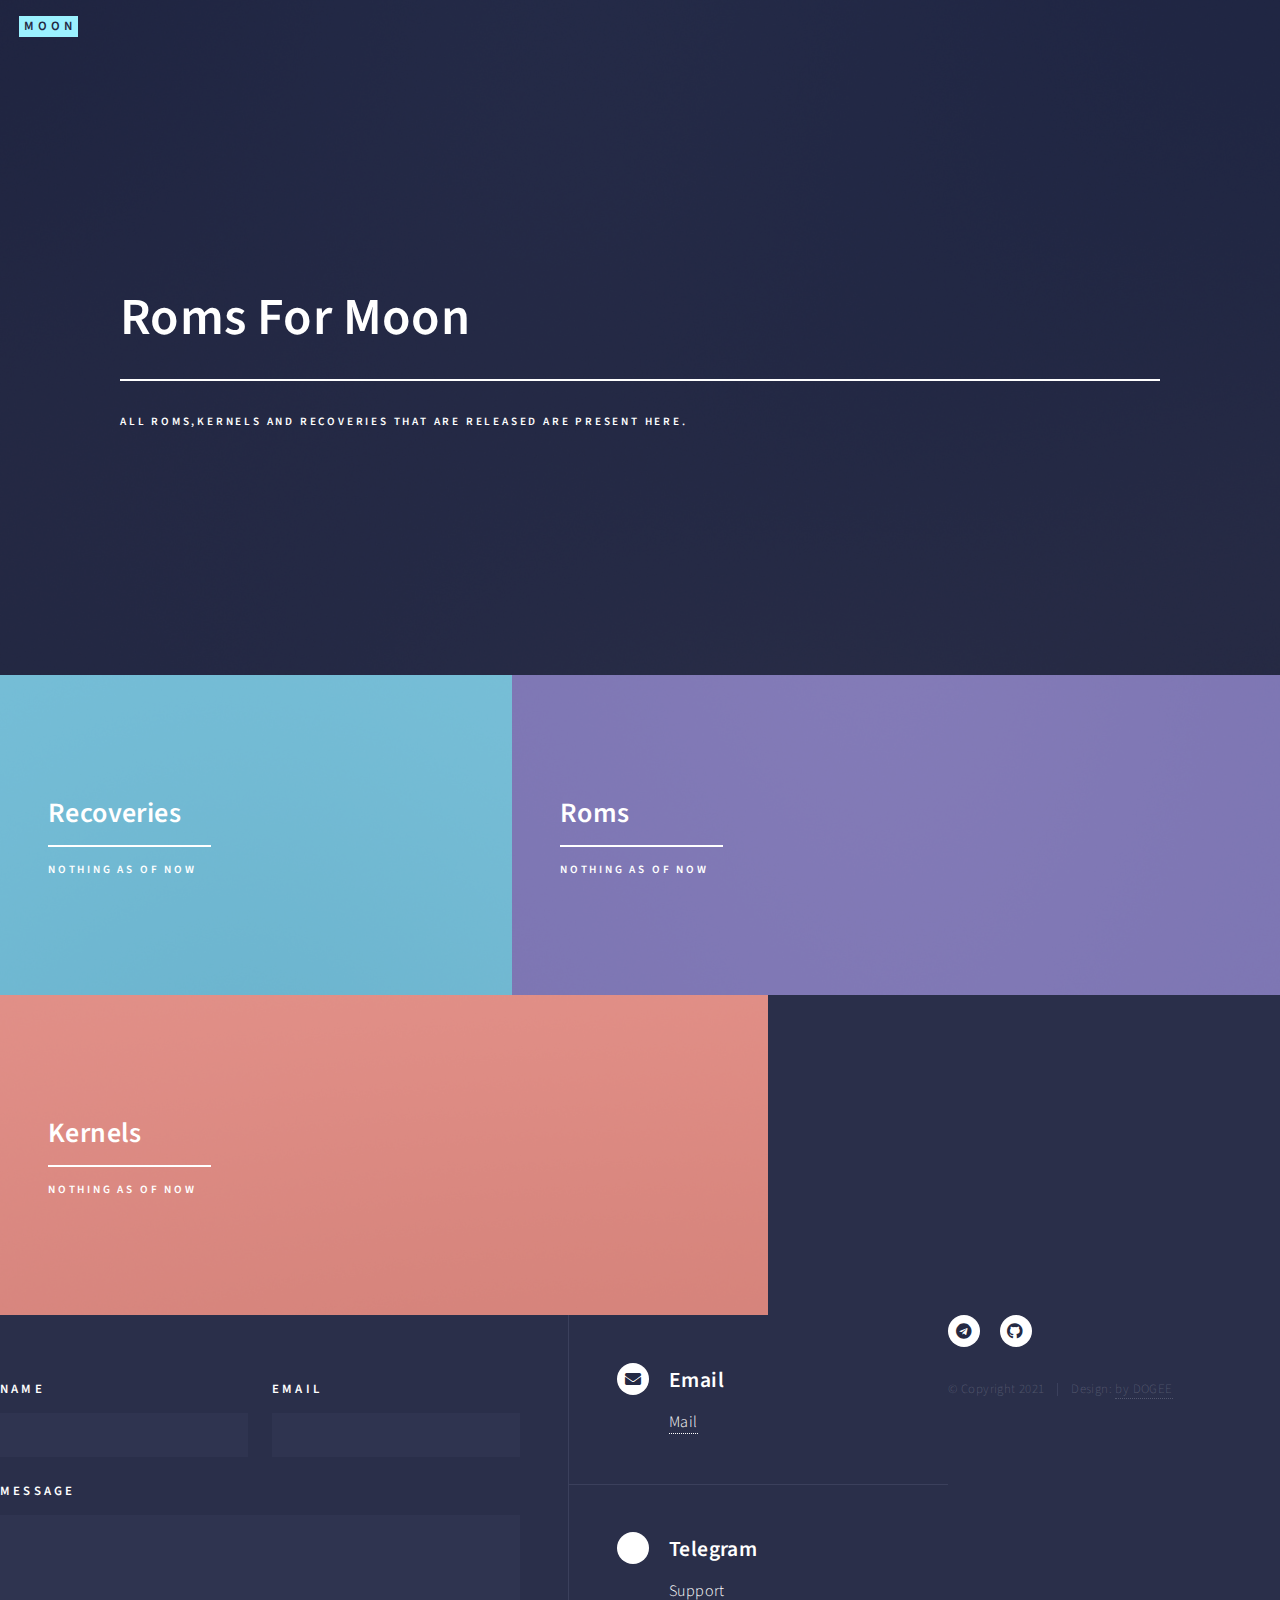
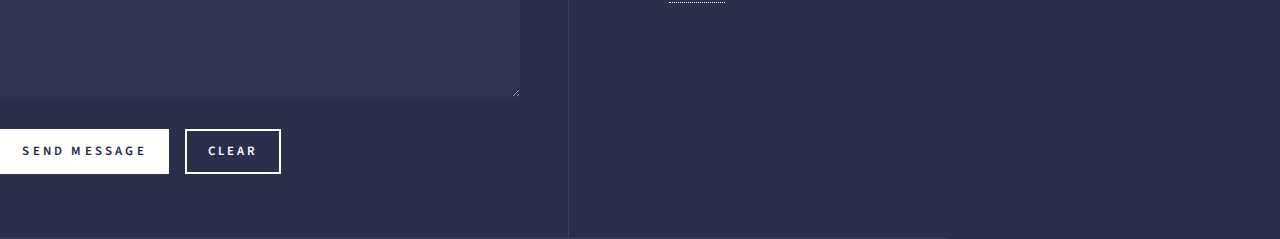
==== index.html @ 162f6373 "pushing initial files" ====
<!DOCTYPE HTML>
<!--
	Moon Roms
	html5up.net | @ajlkn
	Free for personal and commercial use under the CCA 3.0 license (html5up.net/license)
-->
<html>
	<head>
		<title>moon.roms.me</title>
		<meta charset="utf-8" />
		<meta name="viewport" content="width=device-width, initial-scale=1, user-scalable=no" />
		<link rel="stylesheet" href="assets/css/main.css" />
		<noscript><link rel="stylesheet" href="assets/css/noscript.css" /></noscript>
	</head>
	<body class="is-preload">

		<!-- Wrapper -->
			<div id="wrapper">

				<!-- Header -->
					<header id="header" class="alt">
						<a href="index.html" class="logo"><strong>MOON</strong></a>
					</header>

				<!-- Banner -->
					<section id="banner" class="major">
						<div class="inner">
							<header class="major">
								<h1>Roms For Moon</h1>
							</header>
							<div class="content">
								<p>All Roms,Kernels and Recoveries that are released are present here.</p>
							</div>
						</div>
					</section>

				<!-- Main -->
					<div id="main">

						<!-- One -->
							<section id="one" class="tiles">
								<article>
									<span class="image">
										<img src="images/pic01.jpg" alt="" />
									</span>
									<header class="major">
										<h3><a href="landing.html" class="link">Recoveries</a></h3>
										<p>Nothing as of now</p>
									</header>
								</article>
								<article>
									<span class="image">
										<img src="images/pic02.jpg" alt="" />
									</span>
									<header class="major">
										<h3><a href="landing.html" class="link">Roms</a></h3>
										<p>Nothing as of now</p>
									</header>
								</article>
								<article>
									<span class="image">
										<img src="images/pic03.jpg" alt="" />
									</span>
									<header class="major">
										<h3><a href="landing.html" class="link">Kernels</a></h3>
										<p>Nothing as of now</p>
									</header>
								</article>

				<!-- Contact -->
					<section id="contact">
						<div class="inner">
							<section>
								<form method="post" action="#">
									<div class="fields">
										<div class="field half">
											<label for="name">Name</label>
											<input type="text" name="name" id="name" />
										</div>
										<div class="field half">
											<label for="email">Email</label>
											<input type="text" name="email" id="email" />
										</div>
										<div class="field">
											<label for="message">Message</label>
											<textarea name="message" id="message" rows="6"></textarea>
										</div>
									</div>
									<ul class="actions">
										<li><input type="submit" value="Send Message" class="primary" /></li>
										<li><input type="reset" value="Clear" /></li>
									</ul>
								</form>
							</section>
							<section class="split">
								<section>
									<div class="contact-method">
										<span class="icon solid alt fa-envelope"></span>
										<h3>Email</h3>
										<span><a href="mailto:daman.dogee.02@gmail.com">Mail</a></span>
									</div>
								</section>
								<section>
									<div class="contact-method">
										<span class="icon solid alt fa-telegram"></span>
										<h3>Telegram</h3>
										<a herf="htps://t.me/D_Ghoul"><span>Support</span></a>
									</div>
								</section>

							</section>
						</div>
					</section>

				<!-- Footer -->
					<footer id="footer">
						<div class="inner">
							<ul class="icons">
								<li><a href="https://t.me/realme_moon" class="icon brands alt fa-telegram"><span class="label">Telegram</span></a></li>
								<li><a href="https://github.com/DPSLEGEND" class="icon brands alt fa-github"><span class="label">GitHub</span></a></li>
							</ul>
							<ul class="copyright">
								<li>&copy; Copyright 2021</li><li>Design: <a href="#">by DOGEE</a></li>
							</ul>
						</div>
					</footer>

			</div>

		<!-- Scripts -->
			<script src="assets/js/jquery.min.js"></script>
			<script src="assets/js/jquery.scrolly.min.js"></script>
			<script src="assets/js/jquery.scrollex.min.js"></script>
			<script src="assets/js/browser.min.js"></script>
			<script src="assets/js/breakpoints.min.js"></script>
			<script src="assets/js/util.js"></script>
			<script src="assets/js/main.js"></script>

	</body>
</html>
---- assets/css/main.css ----
@import url(fontawesome-all.min.css);
@import url("https://fonts.googleapis.com/css?family=Source+Sans+Pro:300,300italic,600,600italic");

/*
	Forty by HTML5 UP
	html5up.net | @ajlkn
	Free for personal and commercial use under the CCA 3.0 license (html5up.net/license)
*/

html, body, div, span, applet, object,
iframe, h1, h2, h3, h4, h5, h6, p, blockquote,
pre, a, abbr, acronym, address, big, cite,
code, del, dfn, em, img, ins, kbd, q, s, samp,
small, strike, strong, sub, sup, tt, var, b,
u, i, center, dl, dt, dd, ol, ul, li, fieldset,
form, label, legend, table, caption, tbody,
tfoot, thead, tr, th, td, article, aside,
canvas, details, embed, figure, figcaption,
footer, header, hgroup, menu, nav, output, ruby,
section, summary, time, mark, audio, video {
	margin: 0;
	padding: 0;
	border: 0;
	font-size: 100%;
	font: inherit;
	vertical-align: baseline;}

article, aside, details, figcaption, figure,
footer, header, hgroup, menu, nav, section {
	display: block;}

body {
	line-height: 1;
}

ol, ul {
	list-style: none;
}

blockquote, q {
	quotes: none;
}

	blockquote:before, blockquote:after, q:before, q:after {
		content: '';
		content: none;
	}

table {
	border-collapse: collapse;
	border-spacing: 0;
}

body {
	-webkit-text-size-adjust: none;
}

mark {
	background-color: transparent;
	color: inherit;
}

input::-moz-focus-inner {
	border: 0;
	padding: 0;
}

input, select, textarea {
	-moz-appearance: none;
	-webkit-appearance: none;
	-ms-appearance: none;
	appearance: none;
}

/* Basic */

	@-ms-viewport {
		width: device-width;
	}

	body {
		-ms-overflow-style: scrollbar;
	}

	@media screen and (max-width: 480px) {

		html, body {
			min-width: 320px;
		}

	}

	html {
		box-sizing: border-box;
	}

	*, *:before, *:after {
		box-sizing: inherit;
	}

	body {
		background: #242943;
	}

		body.is-preload *, body.is-preload *:before, body.is-preload *:after {
			-moz-animation: none !important;
			-webkit-animation: none !important;
			-ms-animation: none !important;
			animation: none !important;
			-moz-transition: none !important;
			-webkit-transition: none !important;
			-ms-transition: none !important;
			transition: none !important;
		}

/* Type */

	body, input, select, textarea {
		color: #ffffff;
		font-family: "Source Sans Pro", Helvetica, sans-serif;
		font-size: 17pt;
		font-weight: 300;
		letter-spacing: 0.025em;
		line-height: 1.65;
	}

		@media screen and (max-width: 1680px) {

			body, input, select, textarea {
				font-size: 14pt;
			}

		}

		@media screen and (max-width: 1280px) {

			body, input, select, textarea {
				font-size: 12pt;
			}

		}

		@media screen and (max-width: 360px) {

			body, input, select, textarea {
				font-size: 11pt;
			}

		}

	a {
		-moz-transition: color 0.2s ease-in-out, border-bottom-color 0.2s ease-in-out;
		-webkit-transition: color 0.2s ease-in-out, border-bottom-color 0.2s ease-in-out;
		-ms-transition: color 0.2s ease-in-out, border-bottom-color 0.2s ease-in-out;
		transition: color 0.2s ease-in-out, border-bottom-color 0.2s ease-in-out;
		border-bottom: dotted 1px;
		color: inherit;
		text-decoration: none;
	}

		a:hover {
			border-bottom-color: transparent;
			color: #9bf1ff !important;
		}

		a:active {
			color: #53e3fb !important;
		}

	strong, b {
		color: #ffffff;
		font-weight: 600;
	}

	em, i {
		font-style: italic;
	}

	p {
		margin: 0 0 2em 0;
	}

	h1, h2, h3, h4, h5, h6 {
		color: #ffffff;
		font-weight: 600;
		line-height: 1.65;
		margin: 0 0 1em 0;
	}

		h1 a, h2 a, h3 a, h4 a, h5 a, h6 a {
			color: inherit;
			border-bottom: 0;
		}

	h1 {
		font-size: 2.5em;
	}

	h2 {
		font-size: 1.75em;
	}

	h3 {
		font-size: 1.35em;
	}

	h4 {
		font-size: 1.1em;
	}

	h5 {
		font-size: 0.9em;
	}

	h6 {
		font-size: 0.7em;
	}

	@media screen and (max-width: 736px) {

		h1 {
			font-size: 2em;
		}

		h2 {
			font-size: 1.5em;
		}

		h3 {
			font-size: 1.25em;
		}

	}

	sub {
		font-size: 0.8em;
		position: relative;
		top: 0.5em;
	}

	sup {
		font-size: 0.8em;
		position: relative;
		top: -0.5em;
	}

	blockquote {
		border-left: solid 4px rgba(212, 212, 255, 0.1);
		font-style: italic;
		margin: 0 0 2em 0;
		padding: 0.5em 0 0.5em 2em;
	}

	code {
		background: rgba(212, 212, 255, 0.035);
		font-family: "Courier New", monospace;
		font-size: 0.9em;
		margin: 0 0.25em;
		padding: 0.25em 0.65em;
	}

	pre {
		-webkit-overflow-scrolling: touch;
		font-family: "Courier New", monospace;
		font-size: 0.9em;
		margin: 0 0 2em 0;
	}

		pre code {
			display: block;
			line-height: 1.75;
			padding: 1em 1.5em;
			overflow-x: auto;
		}

	hr {
		border: 0;
		border-bottom: solid 1px rgba(212, 212, 255, 0.1);
		margin: 2em 0;
	}

		hr.major {
			margin: 3em 0;
		}

	.align-left {
		text-align: left;
	}

	.align-center {
		text-align: center;
	}

	.align-right {
		text-align: right;
	}

/* Row */

	.row {
		display: flex;
		flex-wrap: wrap;
		box-sizing: border-box;
		align-items: stretch;
	}

		.row > * {
			box-sizing: border-box;
		}

		.row.gtr-uniform > * > :last-child {
			margin-bottom: 0;
		}

		.row.aln-left {
			justify-content: flex-start;
		}

		.row.aln-center {
			justify-content: center;
		}

		.row.aln-right {
			justify-content: flex-end;
		}

		.row.aln-top {
			align-items: flex-start;
		}

		.row.aln-middle {
			align-items: center;
		}

		.row.aln-bottom {
			align-items: flex-end;
		}

		.row > .imp {
			order: -1;
		}

		.row > .col-1 {
			width: 8.33333%;
		}

		.row > .off-1 {
			margin-left: 8.33333%;
		}

		.row > .col-2 {
			width: 16.66667%;
		}

		.row > .off-2 {
			margin-left: 16.66667%;
		}

		.row > .col-3 {
			width: 25%;
		}

		.row > .off-3 {
			margin-left: 25%;
		}

		.row > .col-4 {
			width: 33.33333%;
		}

		.row > .off-4 {
			margin-left: 33.33333%;
		}

		.row > .col-5 {
			width: 41.66667%;
		}

		.row > .off-5 {
			margin-left: 41.66667%;
		}

		.row > .col-6 {
			width: 50%;
		}

		.row > .off-6 {
			margin-left: 50%;
		}

		.row > .col-7 {
			width: 58.33333%;
		}

		.row > .off-7 {
			margin-left: 58.33333%;
		}

		.row > .col-8 {
			width: 66.66667%;
		}

		.row > .off-8 {
			margin-left: 66.66667%;
		}

		.row > .col-9 {
			width: 75%;
		}

		.row > .off-9 {
			margin-left: 75%;
		}

		.row > .col-10 {
			width: 83.33333%;
		}

		.row > .off-10 {
			margin-left: 83.33333%;
		}

		.row > .col-11 {
			width: 91.66667%;
		}

		.row > .off-11 {
			margin-left: 91.66667%;
		}

		.row > .col-12 {
			width: 100%;
		}

		.row > .off-12 {
			margin-left: 100%;
		}

		.row.gtr-0 {
			margin-top: 0;
			margin-left: 0em;
		}

			.row.gtr-0 > * {
				padding: 0 0 0 0em;
			}

			.row.gtr-0.gtr-uniform {
				margin-top: 0em;
			}

				.row.gtr-0.gtr-uniform > * {
					padding-top: 0em;
				}

		.row.gtr-25 {
			margin-top: 0;
			margin-left: -0.5em;
		}

			.row.gtr-25 > * {
				padding: 0 0 0 0.5em;
			}

			.row.gtr-25.gtr-uniform {
				margin-top: -0.5em;
			}

				.row.gtr-25.gtr-uniform > * {
					padding-top: 0.5em;
				}

		.row.gtr-50 {
			margin-top: 0;
			margin-left: -1em;
		}

			.row.gtr-50 > * {
				padding: 0 0 0 1em;
			}

			.row.gtr-50.gtr-uniform {
				margin-top: -1em;
			}

				.row.gtr-50.gtr-uniform > * {
					padding-top: 1em;
				}

		.row {
			margin-top: 0;
			margin-left: -2em;
		}

			.row > * {
				padding: 0 0 0 2em;
			}

			.row.gtr-uniform {
				margin-top: -2em;
			}

				.row.gtr-uniform > * {
					padding-top: 2em;
				}

		.row.gtr-150 {
			margin-top: 0;
			margin-left: -3em;
		}

			.row.gtr-150 > * {
				padding: 0 0 0 3em;
			}

			.row.gtr-150.gtr-uniform {
				margin-top: -3em;
			}

				.row.gtr-150.gtr-uniform > * {
					padding-top: 3em;
				}

		.row.gtr-200 {
			margin-top: 0;
			margin-left: -4em;
		}

			.row.gtr-200 > * {
				padding: 0 0 0 4em;
			}

			.row.gtr-200.gtr-uniform {
				margin-top: -4em;
			}

				.row.gtr-200.gtr-uniform > * {
					padding-top: 4em;
				}

		@media screen and (max-width: 1680px) {

			.row {
				display: flex;
				flex-wrap: wrap;
				box-sizing: border-box;
				align-items: stretch;
			}

				.row > * {
					box-sizing: border-box;
				}

				.row.gtr-uniform > * > :last-child {
					margin-bottom: 0;
				}

				.row.aln-left {
					justify-content: flex-start;
				}

				.row.aln-center {
					justify-content: center;
				}

				.row.aln-right {
					justify-content: flex-end;
				}

				.row.aln-top {
					align-items: flex-start;
				}

				.row.aln-middle {
					align-items: center;
				}

				.row.aln-bottom {
					align-items: flex-end;
				}

				.row > .imp-xlarge {
					order: -1;
				}

				.row > .col-1-xlarge {
					width: 8.33333%;
				}

				.row > .off-1-xlarge {
					margin-left: 8.33333%;
				}

				.row > .col-2-xlarge {
					width: 16.66667%;
				}

				.row > .off-2-xlarge {
					margin-left: 16.66667%;
				}

				.row > .col-3-xlarge {
					width: 25%;
				}

				.row > .off-3-xlarge {
					margin-left: 25%;
				}

				.row > .col-4-xlarge {
					width: 33.33333%;
				}

				.row > .off-4-xlarge {
					margin-left: 33.33333%;
				}

				.row > .col-5-xlarge {
					width: 41.66667%;
				}

				.row > .off-5-xlarge {
					margin-left: 41.66667%;
				}

				.row > .col-6-xlarge {
					width: 50%;
				}

				.row > .off-6-xlarge {
					margin-left: 50%;
				}

				.row > .col-7-xlarge {
					width: 58.33333%;
				}

				.row > .off-7-xlarge {
					margin-left: 58.33333%;
				}

				.row > .col-8-xlarge {
					width: 66.66667%;
				}

				.row > .off-8-xlarge {
					margin-left: 66.66667%;
				}

				.row > .col-9-xlarge {
					width: 75%;
				}

				.row > .off-9-xlarge {
					margin-left: 75%;
				}

				.row > .col-10-xlarge {
					width: 83.33333%;
				}

				.row > .off-10-xlarge {
					margin-left: 83.33333%;
				}

				.row > .col-11-xlarge {
					width: 91.66667%;
				}

				.row > .off-11-xlarge {
					margin-left: 91.66667%;
				}

				.row > .col-12-xlarge {
					width: 100%;
				}

				.row > .off-12-xlarge {
					margin-left: 100%;
				}

				.row.gtr-0 {
					margin-top: 0;
					margin-left: 0em;
				}

					.row.gtr-0 > * {
						padding: 0 0 0 0em;
					}

					.row.gtr-0.gtr-uniform {
						margin-top: 0em;
					}

						.row.gtr-0.gtr-uniform > * {
							padding-top: 0em;
						}

				.row.gtr-25 {
					margin-top: 0;
					margin-left: -0.5em;
				}

					.row.gtr-25 > * {
						padding: 0 0 0 0.5em;
					}

					.row.gtr-25.gtr-uniform {
						margin-top: -0.5em;
					}

						.row.gtr-25.gtr-uniform > * {
							padding-top: 0.5em;
						}

				.row.gtr-50 {
					margin-top: 0;
					margin-left: -1em;
				}

					.row.gtr-50 > * {
						padding: 0 0 0 1em;
					}

					.row.gtr-50.gtr-uniform {
						margin-top: -1em;
					}

						.row.gtr-50.gtr-uniform > * {
							padding-top: 1em;
						}

				.row {
					margin-top: 0;
					margin-left: -2em;
				}

					.row > * {
						padding: 0 0 0 2em;
					}

					.row.gtr-uniform {
						margin-top: -2em;
					}

						.row.gtr-uniform > * {
							padding-top: 2em;
						}

				.row.gtr-150 {
					margin-top: 0;
					margin-left: -3em;
				}

					.row.gtr-150 > * {
						padding: 0 0 0 3em;
					}

					.row.gtr-150.gtr-uniform {
						margin-top: -3em;
					}

						.row.gtr-150.gtr-uniform > * {
							padding-top: 3em;
						}

				.row.gtr-200 {
					margin-top: 0;
					margin-left: -4em;
				}

					.row.gtr-200 > * {
						padding: 0 0 0 4em;
					}

					.row.gtr-200.gtr-uniform {
						margin-top: -4em;
					}

						.row.gtr-200.gtr-uniform > * {
							padding-top: 4em;
						}

		}

		@media screen and (max-width: 1280px) {

			.row {
				display: flex;
				flex-wrap: wrap;
				box-sizing: border-box;
				align-items: stretch;
			}

				.row > * {
					box-sizing: border-box;
				}

				.row.gtr-uniform > * > :last-child {
					margin-bottom: 0;
				}

				.row.aln-left {
					justify-content: flex-start;
				}

				.row.aln-center {
					justify-content: center;
				}

				.row.aln-right {
					justify-content: flex-end;
				}

				.row.aln-top {
					align-items: flex-start;
				}

				.row.aln-middle {
					align-items: center;
				}

				.row.aln-bottom {
					align-items: flex-end;
				}

				.row > .imp-large {
					order: -1;
				}

				.row > .col-1-large {
					width: 8.33333%;
				}

				.row > .off-1-large {
					margin-left: 8.33333%;
				}

				.row > .col-2-large {
					width: 16.66667%;
				}

				.row > .off-2-large {
					margin-left: 16.66667%;
				}

				.row > .col-3-large {
					width: 25%;
				}

				.row > .off-3-large {
					margin-left: 25%;
				}

				.row > .col-4-large {
					width: 33.33333%;
				}

				.row > .off-4-large {
					margin-left: 33.33333%;
				}

				.row > .col-5-large {
					width: 41.66667%;
				}

				.row > .off-5-large {
					margin-left: 41.66667%;
				}

				.row > .col-6-large {
					width: 50%;
				}

				.row > .off-6-large {
					margin-left: 50%;
				}

				.row > .col-7-large {
					width: 58.33333%;
				}

				.row > .off-7-large {
					margin-left: 58.33333%;
				}

				.row > .col-8-large {
					width: 66.66667%;
				}

				.row > .off-8-large {
					margin-left: 66.66667%;
				}

				.row > .col-9-large {
					width: 75%;
				}

				.row > .off-9-large {
					margin-left: 75%;
				}

				.row > .col-10-large {
					width: 83.33333%;
				}

				.row > .off-10-large {
					margin-left: 83.33333%;
				}

				.row > .col-11-large {
					width: 91.66667%;
				}

				.row > .off-11-large {
					margin-left: 91.66667%;
				}

				.row > .col-12-large {
					width: 100%;
				}

				.row > .off-12-large {
					margin-left: 100%;
				}

				.row.gtr-0 {
					margin-top: 0;
					margin-left: 0em;
				}

					.row.gtr-0 > * {
						padding: 0 0 0 0em;
					}

					.row.gtr-0.gtr-uniform {
						margin-top: 0em;
					}

						.row.gtr-0.gtr-uniform > * {
							padding-top: 0em;
						}

				.row.gtr-25 {
					margin-top: 0;
					margin-left: -0.375em;
				}

					.row.gtr-25 > * {
						padding: 0 0 0 0.375em;
					}

					.row.gtr-25.gtr-uniform {
						margin-top: -0.375em;
					}

						.row.gtr-25.gtr-uniform > * {
							padding-top: 0.375em;
						}

				.row.gtr-50 {
					margin-top: 0;
					margin-left: -0.75em;
				}

					.row.gtr-50 > * {
						padding: 0 0 0 0.75em;
					}

					.row.gtr-50.gtr-uniform {
						margin-top: -0.75em;
					}

						.row.gtr-50.gtr-uniform > * {
							padding-top: 0.75em;
						}

				.row {
					margin-top: 0;
					margin-left: -1.5em;
				}

					.row > * {
						padding: 0 0 0 1.5em;
					}

					.row.gtr-uniform {
						margin-top: -1.5em;
					}

						.row.gtr-uniform > * {
							padding-top: 1.5em;
						}

				.row.gtr-150 {
					margin-top: 0;
					margin-left: -2.25em;
				}

					.row.gtr-150 > * {
						padding: 0 0 0 2.25em;
					}

					.row.gtr-150.gtr-uniform {
						margin-top: -2.25em;
					}

						.row.gtr-150.gtr-uniform > * {
							padding-top: 2.25em;
						}

				.row.gtr-200 {
					margin-top: 0;
					margin-left: -3em;
				}

					.row.gtr-200 > * {
						padding: 0 0 0 3em;
					}

					.row.gtr-200.gtr-uniform {
						margin-top: -3em;
					}

						.row.gtr-200.gtr-uniform > * {
							padding-top: 3em;
						}

		}

		@media screen and (max-width: 980px) {

			.row {
				display: flex;
				flex-wrap: wrap;
				box-sizing: border-box;
				align-items: stretch;
			}

				.row > * {
					box-sizing: border-box;
				}

				.row.gtr-uniform > * > :last-child {
					margin-bottom: 0;
				}

				.row.aln-left {
					justify-content: flex-start;
				}

				.row.aln-center {
					justify-content: center;
				}

				.row.aln-right {
					justify-content: flex-end;
				}

				.row.aln-top {
					align-items: flex-start;
				}

				.row.aln-middle {
					align-items: center;
				}

				.row.aln-bottom {
					align-items: flex-end;
				}

				.row > .imp-medium {
					order: -1;
				}

				.row > .col-1-medium {
					width: 8.33333%;
				}

				.row > .off-1-medium {
					margin-left: 8.33333%;
				}

				.row > .col-2-medium {
					width: 16.66667%;
				}

				.row > .off-2-medium {
					margin-left: 16.66667%;
				}

				.row > .col-3-medium {
					width: 25%;
				}

				.row > .off-3-medium {
					margin-left: 25%;
				}

				.row > .col-4-medium {
					width: 33.33333%;
				}

				.row > .off-4-medium {
					margin-left: 33.33333%;
				}

				.row > .col-5-medium {
					width: 41.66667%;
				}

				.row > .off-5-medium {
					margin-left: 41.66667%;
				}

				.row > .col-6-medium {
					width: 50%;
				}

				.row > .off-6-medium {
					margin-left: 50%;
				}

				.row > .col-7-medium {
					width: 58.33333%;
				}

				.row > .off-7-medium {
					margin-left: 58.33333%;
				}

				.row > .col-8-medium {
					width: 66.66667%;
				}

				.row > .off-8-medium {
					margin-left: 66.66667%;
				}

				.row > .col-9-medium {
					width: 75%;
				}

				.row > .off-9-medium {
					margin-left: 75%;
				}

				.row > .col-10-medium {
					width: 83.33333%;
				}

				.row > .off-10-medium {
					margin-left: 83.33333%;
				}

				.row > .col-11-medium {
					width: 91.66667%;
				}

				.row > .off-11-medium {
					margin-left: 91.66667%;
				}

				.row > .col-12-medium {
					width: 100%;
				}

				.row > .off-12-medium {
					margin-left: 100%;
				}

				.row.gtr-0 {
					margin-top: 0;
					margin-left: 0em;
				}

					.row.gtr-0 > * {
						padding: 0 0 0 0em;
					}

					.row.gtr-0.gtr-uniform {
						margin-top: 0em;
					}

						.row.gtr-0.gtr-uniform > * {
							padding-top: 0em;
						}

				.row.gtr-25 {
					margin-top: 0;
					margin-left: -0.375em;
				}

					.row.gtr-25 > * {
						padding: 0 0 0 0.375em;
					}

					.row.gtr-25.gtr-uniform {
						margin-top: -0.375em;
					}

						.row.gtr-25.gtr-uniform > * {
							padding-top: 0.375em;
						}

				.row.gtr-50 {
					margin-top: 0;
					margin-left: -0.75em;
				}

					.row.gtr-50 > * {
						padding: 0 0 0 0.75em;
					}

					.row.gtr-50.gtr-uniform {
						margin-top: -0.75em;
					}

						.row.gtr-50.gtr-uniform > * {
							padding-top: 0.75em;
						}

				.row {
					margin-top: 0;
					margin-left: -1.5em;
				}

					.row > * {
						padding: 0 0 0 1.5em;
					}

					.row.gtr-uniform {
						margin-top: -1.5em;
					}

						.row.gtr-uniform > * {
							padding-top: 1.5em;
						}

				.row.gtr-150 {
					margin-top: 0;
					margin-left: -2.25em;
				}

					.row.gtr-150 > * {
						padding: 0 0 0 2.25em;
					}

					.row.gtr-150.gtr-uniform {
						margin-top: -2.25em;
					}

						.row.gtr-150.gtr-uniform > * {
							padding-top: 2.25em;
						}

				.row.gtr-200 {
					margin-top: 0;
					margin-left: -3em;
				}

					.row.gtr-200 > * {
						padding: 0 0 0 3em;
					}

					.row.gtr-200.gtr-uniform {
						margin-top: -3em;
					}

						.row.gtr-200.gtr-uniform > * {
							padding-top: 3em;
						}

		}

		@media screen and (max-width: 736px) {

			.row {
				display: flex;
				flex-wrap: wrap;
				box-sizing: border-box;
				align-items: stretch;
			}

				.row > * {
					box-sizing: border-box;
				}

				.row.gtr-uniform > * > :last-child {
					margin-bottom: 0;
				}

				.row.aln-left {
					justify-content: flex-start;
				}

				.row.aln-center {
					justify-content: center;
				}

				.row.aln-right {
					justify-content: flex-end;
				}

				.row.aln-top {
					align-items: flex-start;
				}

				.row.aln-middle {
					align-items: center;
				}

				.row.aln-bottom {
					align-items: flex-end;
				}

				.row > .imp-small {
					order: -1;
				}

				.row > .col-1-small {
					width: 8.33333%;
				}

				.row > .off-1-small {
					margin-left: 8.33333%;
				}

				.row > .col-2-small {
					width: 16.66667%;
				}

				.row > .off-2-small {
					margin-left: 16.66667%;
				}

				.row > .col-3-small {
					width: 25%;
				}

				.row > .off-3-small {
					margin-left: 25%;
				}

				.row > .col-4-small {
					width: 33.33333%;
				}

				.row > .off-4-small {
					margin-left: 33.33333%;
				}

				.row > .col-5-small {
					width: 41.66667%;
				}

				.row > .off-5-small {
					margin-left: 41.66667%;
				}

				.row > .col-6-small {
					width: 50%;
				}

				.row > .off-6-small {
					margin-left: 50%;
				}

				.row > .col-7-small {
					width: 58.33333%;
				}

				.row > .off-7-small {
					margin-left: 58.33333%;
				}

				.row > .col-8-small {
					width: 66.66667%;
				}

				.row > .off-8-small {
					margin-left: 66.66667%;
				}

				.row > .col-9-small {
					width: 75%;
				}

				.row > .off-9-small {
					margin-left: 75%;
				}

				.row > .col-10-small {
					width: 83.33333%;
				}

				.row > .off-10-small {
					margin-left: 83.33333%;
				}

				.row > .col-11-small {
					width: 91.66667%;
				}

				.row > .off-11-small {
					margin-left: 91.66667%;
				}

				.row > .col-12-small {
					width: 100%;
				}

				.row > .off-12-small {
					margin-left: 100%;
				}

				.row.gtr-0 {
					margin-top: 0;
					margin-left: 0em;
				}

					.row.gtr-0 > * {
						padding: 0 0 0 0em;
					}

					.row.gtr-0.gtr-uniform {
						margin-top: 0em;
					}

						.row.gtr-0.gtr-uniform > * {
							padding-top: 0em;
						}

				.row.gtr-25 {
					margin-top: 0;
					margin-left: -0.3125em;
				}

					.row.gtr-25 > * {
						padding: 0 0 0 0.3125em;
					}

					.row.gtr-25.gtr-uniform {
						margin-top: -0.3125em;
					}

						.row.gtr-25.gtr-uniform > * {
							padding-top: 0.3125em;
						}

				.row.gtr-50 {
					margin-top: 0;
					margin-left: -0.625em;
				}

					.row.gtr-50 > * {
						padding: 0 0 0 0.625em;
					}

					.row.gtr-50.gtr-uniform {
						margin-top: -0.625em;
					}

						.row.gtr-50.gtr-uniform > * {
							padding-top: 0.625em;
						}

				.row {
					margin-top: 0;
					margin-left: -1.25em;
				}

					.row > * {
						padding: 0 0 0 1.25em;
					}

					.row.gtr-uniform {
						margin-top: -1.25em;
					}

						.row.gtr-uniform > * {
							padding-top: 1.25em;
						}

				.row.gtr-150 {
					margin-top: 0;
					margin-left: -1.875em;
				}

					.row.gtr-150 > * {
						padding: 0 0 0 1.875em;
					}

					.row.gtr-150.gtr-uniform {
						margin-top: -1.875em;
					}

						.row.gtr-150.gtr-uniform > * {
							padding-top: 1.875em;
						}

				.row.gtr-200 {
					margin-top: 0;
					margin-left: -2.5em;
				}

					.row.gtr-200 > * {
						padding: 0 0 0 2.5em;
					}

					.row.gtr-200.gtr-uniform {
						margin-top: -2.5em;
					}

						.row.gtr-200.gtr-uniform > * {
							padding-top: 2.5em;
						}

		}

		@media screen and (max-width: 480px) {

			.row {
				display: flex;
				flex-wrap: wrap;
				box-sizing: border-box;
				align-items: stretch;
			}

				.row > * {
					box-sizing: border-box;
				}

				.row.gtr-uniform > * > :last-child {
					margin-bottom: 0;
				}

				.row.aln-left {
					justify-content: flex-start;
				}

				.row.aln-center {
					justify-content: center;
				}

				.row.aln-right {
					justify-content: flex-end;
				}

				.row.aln-top {
					align-items: flex-start;
				}

				.row.aln-middle {
					align-items: center;
				}

				.row.aln-bottom {
					align-items: flex-end;
				}

				.row > .imp-xsmall {
					order: -1;
				}

				.row > .col-1-xsmall {
					width: 8.33333%;
				}

				.row > .off-1-xsmall {
					margin-left: 8.33333%;
				}

				.row > .col-2-xsmall {
					width: 16.66667%;
				}

				.row > .off-2-xsmall {
					margin-left: 16.66667%;
				}

				.row > .col-3-xsmall {
					width: 25%;
				}

				.row > .off-3-xsmall {
					margin-left: 25%;
				}

				.row > .col-4-xsmall {
					width: 33.33333%;
				}

				.row > .off-4-xsmall {
					margin-left: 33.33333%;
				}

				.row > .col-5-xsmall {
					width: 41.66667%;
				}

				.row > .off-5-xsmall {
					margin-left: 41.66667%;
				}

				.row > .col-6-xsmall {
					width: 50%;
				}

				.row > .off-6-xsmall {
					margin-left: 50%;
				}

				.row > .col-7-xsmall {
					width: 58.33333%;
				}

				.row > .off-7-xsmall {
					margin-left: 58.33333%;
				}

				.row > .col-8-xsmall {
					width: 66.66667%;
				}

				.row > .off-8-xsmall {
					margin-left: 66.66667%;
				}

				.row > .col-9-xsmall {
					width: 75%;
				}

				.row > .off-9-xsmall {
					margin-left: 75%;
				}

				.row > .col-10-xsmall {
					width: 83.33333%;
				}

				.row > .off-10-xsmall {
					margin-left: 83.33333%;
				}

				.row > .col-11-xsmall {
					width: 91.66667%;
				}

				.row > .off-11-xsmall {
					margin-left: 91.66667%;
				}

				.row > .col-12-xsmall {
					width: 100%;
				}

				.row > .off-12-xsmall {
					margin-left: 100%;
				}

				.row.gtr-0 {
					margin-top: 0;
					margin-left: 0em;
				}

					.row.gtr-0 > * {
						padding: 0 0 0 0em;
					}

					.row.gtr-0.gtr-uniform {
						margin-top: 0em;
					}

						.row.gtr-0.gtr-uniform > * {
							padding-top: 0em;
						}

				.row.gtr-25 {
					margin-top: 0;
					margin-left: -0.3125em;
				}

					.row.gtr-25 > * {
						padding: 0 0 0 0.3125em;
					}

					.row.gtr-25.gtr-uniform {
						margin-top: -0.3125em;
					}

						.row.gtr-25.gtr-uniform > * {
							padding-top: 0.3125em;
						}

				.row.gtr-50 {
					margin-top: 0;
					margin-left: -0.625em;
				}

					.row.gtr-50 > * {
						padding: 0 0 0 0.625em;
					}

					.row.gtr-50.gtr-uniform {
						margin-top: -0.625em;
					}

						.row.gtr-50.gtr-uniform > * {
							padding-top: 0.625em;
						}

				.row {
					margin-top: 0;
					margin-left: -1.25em;
				}

					.row > * {
						padding: 0 0 0 1.25em;
					}

					.row.gtr-uniform {
						margin-top: -1.25em;
					}

						.row.gtr-uniform > * {
							padding-top: 1.25em;
						}

				.row.gtr-150 {
					margin-top: 0;
					margin-left: -1.875em;
				}

					.row.gtr-150 > * {
						padding: 0 0 0 1.875em;
					}

					.row.gtr-150.gtr-uniform {
						margin-top: -1.875em;
					}

						.row.gtr-150.gtr-uniform > * {
							padding-top: 1.875em;
						}

				.row.gtr-200 {
					margin-top: 0;
					margin-left: -2.5em;
				}

					.row.gtr-200 > * {
						padding: 0 0 0 2.5em;
					}

					.row.gtr-200.gtr-uniform {
						margin-top: -2.5em;
					}

						.row.gtr-200.gtr-uniform > * {
							padding-top: 2.5em;
						}

		}

/* Section/Article */

	section.special, article.special {
		text-align: center;
	}

	header.major {
		width: -moz-max-content;
		width: -webkit-max-content;
		width: -ms-max-content;
		width: max-content;
		margin-bottom: 2em;
	}

		header.major > :first-child {
			margin-bottom: 0;
			width: calc(100% + 0.5em);
		}

			header.major > :first-child:after {
				content: '';
				background-color: #ffffff;
				display: block;
				height: 2px;
				margin: 0.325em 0 0.5em 0;
				width: 100%;
			}

		header.major > p {
			font-size: 0.7em;
			font-weight: 600;
			letter-spacing: 0.25em;
			margin-bottom: 0;
			text-transform: uppercase;
		}

		body.is-ie header.major > :first-child:after {
			max-width: 9em;
		}

		body.is-ie header.major > h1:after {
			max-width: 100% !important;
		}

	@media screen and (max-width: 736px) {

		header.major > p br {
			display: none;
		}

	}

/* Form */

	form {
		margin: 0 0 2em 0;
	}

		form > :last-child {
			margin-bottom: 0;
		}

		form > .fields {
			display: -moz-flex;
			display: -webkit-flex;
			display: -ms-flex;
			display: flex;
			-moz-flex-wrap: wrap;
			-webkit-flex-wrap: wrap;
			-ms-flex-wrap: wrap;
			flex-wrap: wrap;
			width: calc(100% + 3em);
			margin: -1.5em 0 2em -1.5em;
		}

			form > .fields > .field {
				-moz-flex-grow: 0;
				-webkit-flex-grow: 0;
				-ms-flex-grow: 0;
				flex-grow: 0;
				-moz-flex-shrink: 0;
				-webkit-flex-shrink: 0;
				-ms-flex-shrink: 0;
				flex-shrink: 0;
				padding: 1.5em 0 0 1.5em;
				width: calc(100% - 1.5em);
			}

				form > .fields > .field.half {
					width: calc(50% - 0.75em);
				}

				form > .fields > .field.third {
					width: calc(100%/3 - 0.5em);
				}

				form > .fields > .field.quarter {
					width: calc(25% - 0.375em);
				}

		@media screen and (max-width: 480px) {

			form > .fields {
				width: calc(100% + 3em);
				margin: -1.5em 0 2em -1.5em;
			}

				form > .fields > .field {
					padding: 1.5em 0 0 1.5em;
					width: calc(100% - 1.5em);
				}

					form > .fields > .field.half {
						width: calc(100% - 1.5em);
					}

					form > .fields > .field.third {
						width: calc(100% - 1.5em);
					}

					form > .fields > .field.quarter {
						width: calc(100% - 1.5em);
					}

		}

	label {
		color: #ffffff;
		display: block;
		font-size: 0.8em;
		font-weight: 600;
		letter-spacing: 0.25em;
		margin: 0 0 1em 0;
		text-transform: uppercase;
	}

	input[type="text"],
	input[type="password"],
	input[type="email"],
	input[type="tel"],
	input[type="search"],
	input[type="url"],
	select,
	textarea {
		-moz-appearance: none;
		-webkit-appearance: none;
		-ms-appearance: none;
		appearance: none;
		background: rgba(212, 212, 255, 0.035);
		border: none;
		border-radius: 0;
		color: inherit;
		display: block;
		outline: 0;
		padding: 0 1em;
		text-decoration: none;
		width: 100%;
	}

		input[type="text"]:invalid,
		input[type="password"]:invalid,
		input[type="email"]:invalid,
		input[type="tel"]:invalid,
		input[type="search"]:invalid,
		input[type="url"]:invalid,
		select:invalid,
		textarea:invalid {
			box-shadow: none;
		}

		input[type="text"]:focus,
		input[type="password"]:focus,
		input[type="email"]:focus,
		input[type="tel"]:focus,
		input[type="search"]:focus,
		input[type="url"]:focus,
		select:focus,
		textarea:focus {
			border-color: #9bf1ff;
			box-shadow: 0 0 0 2px #9bf1ff;
		}

	select {
		background-image: url("data:image/svg+xml;charset=utf8,%3Csvg xmlns='http://www.w3.org/2000/svg' width='40' height='40' preserveAspectRatio='none' viewBox='0 0 40 40'%3E%3Cpath d='M9.4,12.3l10.4,10.4l10.4-10.4c0.2-0.2,0.5-0.4,0.9-0.4c0.3,0,0.6,0.1,0.9,0.4l3.3,3.3c0.2,0.2,0.4,0.5,0.4,0.9 c0,0.4-0.1,0.6-0.4,0.9L20.7,31.9c-0.2,0.2-0.5,0.4-0.9,0.4c-0.3,0-0.6-0.1-0.9-0.4L4.3,17.3c-0.2-0.2-0.4-0.5-0.4-0.9 c0-0.4,0.1-0.6,0.4-0.9l3.3-3.3c0.2-0.2,0.5-0.4,0.9-0.4S9.1,12.1,9.4,12.3z' fill='rgba(212, 212, 255, 0.1)' /%3E%3C/svg%3E");
		background-size: 1.25rem;
		background-repeat: no-repeat;
		background-position: calc(100% - 1rem) center;
		height: 2.75em;
		padding-right: 2.75em;
		text-overflow: ellipsis;
	}

		select option {
			color: #ffffff;
			background: #242943;
		}

		select:focus::-ms-value {
			background-color: transparent;
		}

		select::-ms-expand {
			display: none;
		}

	input[type="text"],
	input[type="password"],
	input[type="email"],
	input[type="tel"],
	input[type="search"],
	input[type="url"],
	select {
		height: 2.75em;
	}

	textarea {
		padding: 0.75em 1em;
	}

	input[type="checkbox"],
	input[type="radio"] {
		-moz-appearance: none;
		-webkit-appearance: none;
		-ms-appearance: none;
		appearance: none;
		display: block;
		float: left;
		margin-right: -2em;
		opacity: 0;
		width: 1em;
		z-index: -1;
	}

		input[type="checkbox"] + label,
		input[type="radio"] + label {
			text-decoration: none;
			color: #ffffff;
			cursor: pointer;
			display: inline-block;
			font-weight: 300;
			padding-left: 2.65em;
			padding-right: 0.75em;
			position: relative;
		}

			input[type="checkbox"] + label:before,
			input[type="radio"] + label:before {
				-moz-osx-font-smoothing: grayscale;
				-webkit-font-smoothing: antialiased;
				display: inline-block;
				font-style: normal;
				font-variant: normal;
				text-rendering: auto;
				line-height: 1;
				text-transform: none !important;
				font-family: 'Font Awesome 5 Free';
				font-weight: 900;
			}

			input[type="checkbox"] + label:before,
			input[type="radio"] + label:before {
				background: rgba(212, 212, 255, 0.035);
				content: '';
				display: inline-block;
				font-size: 0.8em;
				height: 2.0625em;
				left: 0;
				letter-spacing: 0;
				line-height: 2.0625em;
				position: absolute;
				text-align: center;
				top: 0;
				width: 2.0625em;
			}

		input[type="checkbox"]:checked + label:before,
		input[type="radio"]:checked + label:before {
			background: #ffffff;
			border-color: #9bf1ff;
			content: '\f00c';
			color: #242943;
		}

		input[type="checkbox"]:focus + label:before,
		input[type="radio"]:focus + label:before {
			box-shadow: 0 0 0 2px #9bf1ff;
		}

	input[type="radio"] + label:before {
		border-radius: 100%;
	}

	::-webkit-input-placeholder {
		color: rgba(244, 244, 255, 0.2) !important;
		opacity: 1.0;
	}

	:-moz-placeholder {
		color: rgba(244, 244, 255, 0.2) !important;
		opacity: 1.0;
	}

	::-moz-placeholder {
		color: rgba(244, 244, 255, 0.2) !important;
		opacity: 1.0;
	}

	:-ms-input-placeholder {
		color: rgba(244, 244, 255, 0.2) !important;
		opacity: 1.0;
	}

/* Box */

	.box {
		border: solid 1px rgba(212, 212, 255, 0.1);
		margin-bottom: 2em;
		padding: 1.5em;
	}

		.box > :last-child,
		.box > :last-child > :last-child,
		.box > :last-child > :last-child > :last-child {
			margin-bottom: 0;
		}

		.box.alt {
			border: 0;
			border-radius: 0;
			padding: 0;
		}

/* Icon */

	.icon {
		text-decoration: none;
		border-bottom: none;
		position: relative;
	}

		.icon:before {
			-moz-osx-font-smoothing: grayscale;
			-webkit-font-smoothing: antialiased;
			display: inline-block;
			font-style: normal;
			font-variant: normal;
			text-rendering: auto;
			line-height: 1;
			text-transform: none !important;
			font-family: 'Font Awesome 5 Free';
			font-weight: 400;
		}

		.icon > .label {
			display: none;
		}

		.icon:before {
			line-height: inherit;
		}

		.icon.solid:before {
			font-weight: 900;
		}

		.icon.brands:before {
			font-family: 'Font Awesome 5 Brands';
		}

		.icon.alt:before {
			background-color: #ffffff;
			border-radius: 100%;
			color: #242943;
			display: inline-block;
			height: 2em;
			line-height: 2em;
			text-align: center;
			width: 2em;
		}

	a.icon.alt:before {
		-moz-transition: background-color 0.2s ease-in-out;
		-webkit-transition: background-color 0.2s ease-in-out;
		-ms-transition: background-color 0.2s ease-in-out;
		transition: background-color 0.2s ease-in-out;
	}

	a.icon.alt:hover:before {
		background-color: #6fc3df;
	}

	a.icon.alt:active:before {
		background-color: #37a6cb;
	}

/* Image */

	.image {
		border: 0;
		display: inline-block;
		position: relative;
	}

		.image img {
			display: block;
		}

		.image.left, .image.right {
			max-width: 30%;
		}

			.image.left img, .image.right img {
				width: 100%;
			}

		.image.left {
			float: left;
			margin: 0 1.5em 1.25em 0;
			top: 0.25em;
		}

		.image.right {
			float: right;
			margin: 0 0 1.25em 1.5em;
			top: 0.25em;
		}

		.image.fit {
			display: block;
			margin: 0 0 2em 0;
			width: 100%;
		}

			.image.fit img {
				width: 100%;
			}

		.image.main {
			display: block;
			margin: 2.5em 0;
			width: 100%;
		}

			.image.main img {
				width: 100%;
			}

			@media screen and (max-width: 736px) {

				.image.main {
					margin: 1.5em 0;
				}

			}

/* List */

	ol {
		list-style: decimal;
		margin: 0 0 2em 0;
		padding-left: 1.25em;
	}

		ol li {
			padding-left: 0.25em;
		}

	ul {
		list-style: disc;
		margin: 0 0 2em 0;
		padding-left: 1em;
	}

		ul li {
			padding-left: 0.5em;
		}

		ul.alt {
			list-style: none;
			padding-left: 0;
		}

			ul.alt li {
				border-top: solid 1px rgba(212, 212, 255, 0.1);
				padding: 0.5em 0;
			}

				ul.alt li:first-child {
					border-top: 0;
					padding-top: 0;
				}

	dl {
		margin: 0 0 2em 0;
	}

		dl dt {
			display: block;
			font-weight: 600;
			margin: 0 0 1em 0;
		}

		dl dd {
			margin-left: 2em;
		}

/* Actions */

	ul.actions {
		display: -moz-flex;
		display: -webkit-flex;
		display: -ms-flex;
		display: flex;
		cursor: default;
		list-style: none;
		margin-left: -1em;
		padding-left: 0;
	}

		ul.actions li {
			padding: 0 0 0 1em;
			vertical-align: middle;
		}

		ul.actions.special {
			-moz-justify-content: center;
			-webkit-justify-content: center;
			-ms-justify-content: center;
			justify-content: center;
			width: 100%;
			margin-left: 0;
		}

			ul.actions.special li:first-child {
				padding-left: 0;
			}

		ul.actions.stacked {
			-moz-flex-direction: column;
			-webkit-flex-direction: column;
			-ms-flex-direction: column;
			flex-direction: column;
			margin-left: 0;
		}

			ul.actions.stacked li {
				padding: 1.3em 0 0 0;
			}

				ul.actions.stacked li:first-child {
					padding-top: 0;
				}

		ul.actions.fit {
			width: calc(100% + 1em);
		}

			ul.actions.fit li {
				-moz-flex-grow: 1;
				-webkit-flex-grow: 1;
				-ms-flex-grow: 1;
				flex-grow: 1;
				-moz-flex-shrink: 1;
				-webkit-flex-shrink: 1;
				-ms-flex-shrink: 1;
				flex-shrink: 1;
				width: 100%;
			}

				ul.actions.fit li > * {
					width: 100%;
				}

			ul.actions.fit.stacked {
				width: 100%;
			}

/* Icons */

	ul.icons {
		cursor: default;
		list-style: none;
		padding-left: 0;
	}

		ul.icons li {
			display: inline-block;
			padding: 0 1em 0 0;
		}

			ul.icons li:last-child {
				padding-right: 0;
			}

		@media screen and (max-width: 736px) {

			ul.icons li {
				padding: 0 0.75em 0 0;
			}

		}

/* Pagination */

	ul.pagination {
		cursor: default;
		list-style: none;
		padding-left: 0;
	}

		ul.pagination li {
			display: inline-block;
			padding-left: 0;
			vertical-align: middle;
		}

			ul.pagination li > .page {
				-moz-transition: background-color 0.2s ease-in-out, color 0.2s ease-in-out;
				-webkit-transition: background-color 0.2s ease-in-out, color 0.2s ease-in-out;
				-ms-transition: background-color 0.2s ease-in-out, color 0.2s ease-in-out;
				transition: background-color 0.2s ease-in-out, color 0.2s ease-in-out;
				border-bottom: 0;
				display: inline-block;
				font-size: 0.8em;
				font-weight: 600;
				height: 1.5em;
				line-height: 1.5em;
				margin: 0 0.125em;
				min-width: 1.5em;
				padding: 0 0.5em;
				text-align: center;
			}

				ul.pagination li > .page.active {
					background-color: #ffffff;
					color: #242943;
				}

					ul.pagination li > .page.active:hover {
						background-color: #9bf1ff;
						color: #242943 !important;
					}

					ul.pagination li > .page.active:active {
						background-color: #53e3fb;
					}

			ul.pagination li:first-child {
				padding-right: 0.75em;
			}

			ul.pagination li:last-child {
				padding-left: 0.75em;
			}

		@media screen and (max-width: 480px) {

			ul.pagination li:nth-child(n+2):nth-last-child(n+2) {
				display: none;
			}

			ul.pagination li:first-child {
				padding-right: 0;
			}

		}

/* Table */

	.table-wrapper {
		-webkit-overflow-scrolling: touch;
		overflow-x: auto;
	}

	table {
		margin: 0 0 2em 0;
		width: 100%;
	}

		table tbody tr {
			border: solid 1px rgba(212, 212, 255, 0.1);
			border-left: 0;
			border-right: 0;
		}

			table tbody tr:nth-child(2n + 1) {
				background-color: rgba(212, 212, 255, 0.035);
			}

		table td {
			padding: 0.75em 0.75em;
		}

		table th {
			color: #ffffff;
			font-size: 0.9em;
			font-weight: 600;
			padding: 0 0.75em 0.75em 0.75em;
			text-align: left;
		}

		table thead {
			border-bottom: solid 2px rgba(212, 212, 255, 0.1);
		}

		table tfoot {
			border-top: solid 2px rgba(212, 212, 255, 0.1);
		}

		table.alt {
			border-collapse: separate;
		}

			table.alt tbody tr td {
				border: solid 1px rgba(212, 212, 255, 0.1);
				border-left-width: 0;
				border-top-width: 0;
			}

				table.alt tbody tr td:first-child {
					border-left-width: 1px;
				}

			table.alt tbody tr:first-child td {
				border-top-width: 1px;
			}

			table.alt thead {
				border-bottom: 0;
			}

			table.alt tfoot {
				border-top: 0;
			}

/* Button */

	input[type="submit"],
	input[type="reset"],
	input[type="button"],
	button,
	.button {
		-moz-appearance: none;
		-webkit-appearance: none;
		-ms-appearance: none;
		appearance: none;
		-moz-transition: background-color 0.2s ease-in-out, box-shadow 0.2s ease-in-out, color 0.2s ease-in-out;
		-webkit-transition: background-color 0.2s ease-in-out, box-shadow 0.2s ease-in-out, color 0.2s ease-in-out;
		-ms-transition: background-color 0.2s ease-in-out, box-shadow 0.2s ease-in-out, color 0.2s ease-in-out;
		transition: background-color 0.2s ease-in-out, box-shadow 0.2s ease-in-out, color 0.2s ease-in-out;
		background-color: transparent;
		border: 0;
		border-radius: 0;
		box-shadow: inset 0 0 0 2px #ffffff;
		color: #ffffff;
		cursor: pointer;
		display: inline-block;
		font-size: 0.8em;
		font-weight: 600;
		height: 3.5em;
		letter-spacing: 0.25em;
		line-height: 3.5em;
		padding: 0 1.75em;
		text-align: center;
		text-decoration: none;
		text-transform: uppercase;
		white-space: nowrap;
	}

		input[type="submit"]:hover, input[type="submit"]:active,
		input[type="reset"]:hover,
		input[type="reset"]:active,
		input[type="button"]:hover,
		input[type="button"]:active,
		button:hover,
		button:active,
		.button:hover,
		.button:active {
			box-shadow: inset 0 0 0 2px #9bf1ff;
			color: #9bf1ff;
		}

		input[type="submit"]:active,
		input[type="reset"]:active,
		input[type="button"]:active,
		button:active,
		.button:active {
			background-color: rgba(155, 241, 255, 0.1);
			box-shadow: inset 0 0 0 2px #53e3fb;
			color: #53e3fb;
		}

		input[type="submit"].icon:before,
		input[type="reset"].icon:before,
		input[type="button"].icon:before,
		button.icon:before,
		.button.icon:before {
			margin-right: 0.5em;
		}

		input[type="submit"].fit,
		input[type="reset"].fit,
		input[type="button"].fit,
		button.fit,
		.button.fit {
			width: 100%;
		}

		input[type="submit"].small,
		input[type="reset"].small,
		input[type="button"].small,
		button.small,
		.button.small {
			font-size: 0.6em;
		}

		input[type="submit"].large,
		input[type="reset"].large,
		input[type="button"].large,
		button.large,
		.button.large {
			font-size: 1.25em;
			height: 3em;
			line-height: 3em;
		}

		input[type="submit"].next,
		input[type="reset"].next,
		input[type="button"].next,
		button.next,
		.button.next {
			padding-right: 4.5em;
			position: relative;
		}

			input[type="submit"].next:before, input[type="submit"].next:after,
			input[type="reset"].next:before,
			input[type="reset"].next:after,
			input[type="button"].next:before,
			input[type="button"].next:after,
			button.next:before,
			button.next:after,
			.button.next:before,
			.button.next:after {
				-moz-transition: opacity 0.2s ease-in-out;
				-webkit-transition: opacity 0.2s ease-in-out;
				-ms-transition: opacity 0.2s ease-in-out;
				transition: opacity 0.2s ease-in-out;
				background-position: center right;
				background-repeat: no-repeat;
				background-size: 36px 24px;
				content: '';
				display: block;
				height: 100%;
				position: absolute;
				right: 1.5em;
				top: 0;
				vertical-align: middle;
				width: 36px;
			}

			input[type="submit"].next:before,
			input[type="reset"].next:before,
			input[type="button"].next:before,
			button.next:before,
			.button.next:before {
				background-image: url("data:image/svg+xml;charset=utf8,%3Csvg xmlns='http://www.w3.org/2000/svg' xmlns:xlink='http://www.w3.org/1999/xlink' width='36px' height='24px' viewBox='0 0 36 24' zoomAndPan='disable'%3E%3Cstyle%3Eline %7B stroke: %23ffffff%3B stroke-width: 2px%3B %7D%3C/style%3E%3Cline x1='0' y1='12' x2='34' y2='12' /%3E%3Cline x1='25' y1='4' x2='34' y2='12.5' /%3E%3Cline x1='25' y1='20' x2='34' y2='11.5' /%3E%3C/svg%3E");
			}

			input[type="submit"].next:after,
			input[type="reset"].next:after,
			input[type="button"].next:after,
			button.next:after,
			.button.next:after {
				background-image: url("data:image/svg+xml;charset=utf8,%3Csvg xmlns='http://www.w3.org/2000/svg' xmlns:xlink='http://www.w3.org/1999/xlink' width='36px' height='24px' viewBox='0 0 36 24' zoomAndPan='disable'%3E%3Cstyle%3Eline %7B stroke: %239bf1ff%3B stroke-width: 2px%3B %7D%3C/style%3E%3Cline x1='0' y1='12' x2='34' y2='12' /%3E%3Cline x1='25' y1='4' x2='34' y2='12.5' /%3E%3Cline x1='25' y1='20' x2='34' y2='11.5' /%3E%3C/svg%3E");
				opacity: 0;
				z-index: 1;
			}

			input[type="submit"].next:hover:after, input[type="submit"].next:active:after,
			input[type="reset"].next:hover:after,
			input[type="reset"].next:active:after,
			input[type="button"].next:hover:after,
			input[type="button"].next:active:after,
			button.next:hover:after,
			button.next:active:after,
			.button.next:hover:after,
			.button.next:active:after {
				opacity: 1;
			}

			@media screen and (max-width: 1280px) {

				input[type="submit"].next,
				input[type="reset"].next,
				input[type="button"].next,
				button.next,
				.button.next {
					padding-right: 5em;
				}

			}

		input[type="submit"].primary,
		input[type="reset"].primary,
		input[type="button"].primary,
		button.primary,
		.button.primary {
			background-color: #ffffff;
			box-shadow: none;
			color: #242943;
		}

			input[type="submit"].primary:hover, input[type="submit"].primary:active,
			input[type="reset"].primary:hover,
			input[type="reset"].primary:active,
			input[type="button"].primary:hover,
			input[type="button"].primary:active,
			button.primary:hover,
			button.primary:active,
			.button.primary:hover,
			.button.primary:active {
				background-color: #9bf1ff;
				color: #242943 !important;
			}

			input[type="submit"].primary:active,
			input[type="reset"].primary:active,
			input[type="button"].primary:active,
			button.primary:active,
			.button.primary:active {
				background-color: #53e3fb;
			}

		input[type="submit"].disabled, input[type="submit"]:disabled,
		input[type="reset"].disabled,
		input[type="reset"]:disabled,
		input[type="button"].disabled,
		input[type="button"]:disabled,
		button.disabled,
		button:disabled,
		.button.disabled,
		.button:disabled {
			pointer-events: none;
			cursor: default;
			opacity: 0.25;
		}

/* Tiles */

	.tiles {
		display: -moz-flex;
		display: -webkit-flex;
		display: -ms-flex;
		display: flex;
		-moz-flex-wrap: wrap;
		-webkit-flex-wrap: wrap;
		-ms-flex-wrap: wrap;
		flex-wrap: wrap;
		border-top: 0 !important;
	}

		.tiles + * {
			border-top: 0 !important;
		}

		.tiles article {
			-moz-align-items: center;
			-webkit-align-items: center;
			-ms-align-items: center;
			align-items: center;
			display: -moz-flex;
			display: -webkit-flex;
			display: -ms-flex;
			display: flex;
			-moz-transition: -moz-transform 0.25s ease, opacity 0.25s ease, -moz-filter 1s ease, -webkit-filter 1s ease;
			-webkit-transition: -webkit-transform 0.25s ease, opacity 0.25s ease, -webkit-filter 1s ease, -webkit-filter 1s ease;
			-ms-transition: -ms-transform 0.25s ease, opacity 0.25s ease, -ms-filter 1s ease, -webkit-filter 1s ease;
			transition: transform 0.25s ease, opacity 0.25s ease, filter 1s ease, -webkit-filter 1s ease;
			padding: 4em 4em 2em 4em ;
			background-position: center;
			background-repeat: no-repeat;
			background-size: cover;
			cursor: default;
			height: 40vh;
			max-height: 40em;
			min-height: 23em;
			overflow: hidden;
			position: relative;
			width: 40%;
		}

			.tiles article .image {
				display: none;
			}

			.tiles article header {
				position: relative;
				z-index: 3;
			}

			.tiles article h3 {
				font-size: 1.75em;
			}

				.tiles article h3 a:hover {
					color: inherit !important;
				}

			.tiles article .link.primary {
				border: 0;
				height: 100%;
				left: 0;
				position: absolute;
				top: 0;
				width: 100%;
				z-index: 4;
			}

			.tiles article:before {
				-moz-transition: opacity 0.5s ease;
				-webkit-transition: opacity 0.5s ease;
				-ms-transition: opacity 0.5s ease;
				transition: opacity 0.5s ease;
				bottom: 0;
				content: '';
				display: block;
				height: 100%;
				left: 0;
				opacity: 0.85;
				position: absolute;
				width: 100%;
				z-index: 2;
			}

			.tiles article:after {
				background-color: rgba(36, 41, 67, 0.25);
				content: '';
				display: block;
				height: 100%;
				left: 0;
				position: absolute;
				top: 0;
				width: 100%;
				z-index: 1;
			}

			.tiles article:hover:before {
				opacity: 0;
			}

			.tiles article.is-transitioning {
				-moz-transform: scale(0.95);
				-webkit-transform: scale(0.95);
				-ms-transform: scale(0.95);
				transform: scale(0.95);
				-moz-filter: blur(0.5em);
				-webkit-filter: blur(0.5em);
				-ms-filter: blur(0.5em);
				filter: blur(0.5em);
				opacity: 0;
			}

			.tiles article:nth-child(4n - 1), .tiles article:nth-child(4n - 2) {
				width: 60%;
			}

			.tiles article:nth-child(6n - 5):before {
				background-color: #6fc3df;
			}

			.tiles article:nth-child(6n - 4):before {
				background-color: #8d82c4;
			}

			.tiles article:nth-child(6n - 3):before {
				background-color: #ec8d81;
			}

			.tiles article:nth-child(6n - 2):before {
				background-color: #e7b788;
			}

			.tiles article:nth-child(6n - 1):before {
				background-color: #8ea9e8;
			}

			.tiles article:nth-child(6n):before {
				background-color: #87c5a4;
			}

		@media screen and (max-width: 1280px) {

			.tiles article {
				padding: 4em 3em 2em 3em ;
				height: 30vh;
				max-height: 30em;
				min-height: 20em;
			}

		}

		@media screen and (max-width: 980px) {

			.tiles article {
				width: 50% !important;
			}

		}

		@media screen and (max-width: 736px) {

			.tiles article {
				padding: 3em 1.5em 1em 1.5em ;
				height: 16em;
				max-height: none;
				min-height: 0;
			}

				.tiles article h3 {
					font-size: 1.5em;
				}

		}

		@media screen and (max-width: 480px) {

			.tiles {
				display: block;
			}

				.tiles article {
					height: 20em;
					width: 100% !important;
				}

		}

/* Contact Method */

	.contact-method {
		margin: 0 0 2em 0;
		padding-left: 3.25em;
		position: relative;
	}

		.contact-method .icon {
			left: 0;
			position: absolute;
			top: 0;
		}

		.contact-method h3 {
			margin: 0 0 0.5em 0;
		}

/* Spotlights */

	.spotlights {
		border-top: 0 !important;
	}

		.spotlights + * {
			border-top: 0 !important;
		}

		.spotlights > section {
			display: -moz-flex;
			display: -webkit-flex;
			display: -ms-flex;
			display: flex;
			-moz-flex-direction: row;
			-webkit-flex-direction: row;
			-ms-flex-direction: row;
			flex-direction: row;
			background-color: #2e3450;
		}

			.spotlights > section > .image {
				background-position: center center;
				background-size: cover;
				border-radius: 0;
				display: block;
				position: relative;
				width: 30%;
			}

				.spotlights > section > .image img {
					border-radius: 0;
					display: block;
					width: 100%;
				}

				.spotlights > section > .image:before {
					background: rgba(36, 41, 67, 0.9);
					content: '';
					display: block;
					height: 100%;
					left: 0;
					opacity: 0;
					position: absolute;
					top: 0;
					width: 100%;
				}

			.spotlights > section > .content {
				display: -moz-flex;
				display: -webkit-flex;
				display: -ms-flex;
				display: flex;
				-moz-flex-direction: column;
				-webkit-flex-direction: column;
				-ms-flex-direction: column;
				flex-direction: column;
				-moz-justify-content: center;
				-webkit-justify-content: center;
				-ms-justify-content: center;
				justify-content: center;
				-moz-align-items: center;
				-webkit-align-items: center;
				-ms-align-items: center;
				align-items: center;
				padding: 2em 3em 0.1em 3em ;
				width: 70%;
			}

				.spotlights > section > .content > .inner {
					margin: 0 auto;
					max-width: 100%;
					width: 65em;
				}

			.spotlights > section:nth-child(2n) {
				-moz-flex-direction: row-reverse;
				-webkit-flex-direction: row-reverse;
				-ms-flex-direction: row-reverse;
				flex-direction: row-reverse;
				background-color: #333856;
			}

				.spotlights > section:nth-child(2n) > .content {
					-moz-align-items: -moz-flex-end;
					-webkit-align-items: -webkit-flex-end;
					-ms-align-items: -ms-flex-end;
					align-items: flex-end;
				}

		@media screen and (max-width: 1680px) {

			.spotlights > section > .image {
				width: 40%;
			}

			.spotlights > section > .content {
				width: 60%;
			}

		}

		@media screen and (max-width: 1280px) {

			.spotlights > section > .image {
				width: 45%;
			}

			.spotlights > section > .content {
				width: 55%;
			}

		}

		@media screen and (max-width: 980px) {

			.spotlights > section {
				display: block;
			}

				.spotlights > section > .image {
					width: 100%;
				}

				.spotlights > section > .content {
					padding: 4em 3em 2em 3em ;
					width: 100%;
				}

		}

		@media screen and (max-width: 736px) {

			.spotlights > section > .content {
				padding: 3em 1.5em 1em 1.5em ;
			}

		}

/* Header */

	@-moz-keyframes reveal-header {
		0% {
			top: -4em;
			opacity: 0;
		}

		100% {
			top: 0;
			opacity: 1;
		}
	}

	@-webkit-keyframes reveal-header {
		0% {
			top: -4em;
			opacity: 0;
		}

		100% {
			top: 0;
			opacity: 1;
		}
	}

	@-ms-keyframes reveal-header {
		0% {
			top: -4em;
			opacity: 0;
		}

		100% {
			top: 0;
			opacity: 1;
		}
	}

	@keyframes reveal-header {
		0% {
			top: -4em;
			opacity: 0;
		}

		100% {
			top: 0;
			opacity: 1;
		}
	}

	#header {
		display: -moz-flex;
		display: -webkit-flex;
		display: -ms-flex;
		display: flex;
		background-color: #2a2f4a;
		box-shadow: 0 0 0.25em 0 rgba(0, 0, 0, 0.15);
		cursor: default;
		font-weight: 600;
		height: 3.25em;
		left: 0;
		letter-spacing: 0.25em;
		line-height: 3.25em;
		margin: 0;
		position: fixed;
		text-transform: uppercase;
		top: 0;
		width: 100%;
		z-index: 10000;
	}

		#header .logo {
			border: 0;
			display: inline-block;
			font-size: 0.8em;
			height: inherit;
			line-height: inherit;
			padding: 0 1.5em;
		}

			#header .logo strong {
				-moz-transition: background-color 0.2s ease-in-out, color 0.2s ease-in-out;
				-webkit-transition: background-color 0.2s ease-in-out, color 0.2s ease-in-out;
				-ms-transition: background-color 0.2s ease-in-out, color 0.2s ease-in-out;
				transition: background-color 0.2s ease-in-out, color 0.2s ease-in-out;
				background-color: #ffffff;
				color: #242943;
				display: inline-block;
				line-height: 1.65em;
				margin-right: 0.325em;
				padding: 0 0.125em 0 0.375em;
			}

			#header .logo:hover strong {
				background-color: #9bf1ff;
			}

			#header .logo:active strong {
				background-color: #53e3fb;
			}

		#header nav {
			display: -moz-flex;
			display: -webkit-flex;
			display: -ms-flex;
			display: flex;
			-moz-justify-content: -moz-flex-end;
			-webkit-justify-content: -webkit-flex-end;
			-ms-justify-content: -ms-flex-end;
			justify-content: flex-end;
			-moz-flex-grow: 1;
			-webkit-flex-grow: 1;
			-ms-flex-grow: 1;
			flex-grow: 1;
			height: inherit;
			line-height: inherit;
		}

			#header nav a {
				border: 0;
				display: block;
				font-size: 0.8em;
				height: inherit;
				line-height: inherit;
				padding: 0 0.75em;
				position: relative;
				vertical-align: middle;
			}

				#header nav a:last-child {
					padding-right: 1.5em;
				}

				#header nav a[href="#menu"] {
					padding-right: 3.325em !important;
				}

					#header nav a[href="#menu"]:before, #header nav a[href="#menu"]:after {
						background-image: url("data:image/svg+xml;charset=utf8,%3Csvg xmlns='http://www.w3.org/2000/svg' width='24' height='32' viewBox='0 0 24 32' preserveAspectRatio='none'%3E%3Cstyle%3Eline %7B stroke-width: 2px%3B stroke: %23ffffff%3B %7D%3C/style%3E%3Cline x1='0' y1='11' x2='24' y2='11' /%3E%3Cline x1='0' y1='21' x2='24' y2='21' /%3E%3Cline x1='0' y1='16' x2='24' y2='16' /%3E%3C/svg%3E");
						background-position: center;
						background-repeat: no-repeat;
						background-size: 24px 32px;
						content: '';
						display: block;
						height: 100%;
						position: absolute;
						right: 1.5em;
						top: 0;
						vertical-align: middle;
						width: 24px;
					}

					#header nav a[href="#menu"]:after {
						-moz-transition: opacity 0.2s ease-in-out;
						-webkit-transition: opacity 0.2s ease-in-out;
						-ms-transition: opacity 0.2s ease-in-out;
						transition: opacity 0.2s ease-in-out;
						background-image: url("data:image/svg+xml;charset=utf8,%3Csvg xmlns='http://www.w3.org/2000/svg' width='24' height='32' viewBox='0 0 24 32' preserveAspectRatio='none'%3E%3Cstyle%3Eline %7B stroke-width: 2px%3B stroke: %239bf1ff%3B %7D%3C/style%3E%3Cline x1='0' y1='11' x2='24' y2='11' /%3E%3Cline x1='0' y1='21' x2='24' y2='21' /%3E%3Cline x1='0' y1='16' x2='24' y2='16' /%3E%3C/svg%3E");
						opacity: 0;
						z-index: 1;
					}

					#header nav a[href="#menu"]:hover:after, #header nav a[href="#menu"]:active:after {
						opacity: 1;
					}

					#header nav a[href="#menu"]:last-child {
						padding-right: 3.875em !important;
					}

						#header nav a[href="#menu"]:last-child:before, #header nav a[href="#menu"]:last-child:after {
							right: 2em;
						}

		#header.reveal {
			-moz-animation: reveal-header 0.35s ease;
			-webkit-animation: reveal-header 0.35s ease;
			-ms-animation: reveal-header 0.35s ease;
			animation: reveal-header 0.35s ease;
		}

		#header.alt {
			-moz-transition: opacity 2.5s ease;
			-webkit-transition: opacity 2.5s ease;
			-ms-transition: opacity 2.5s ease;
			transition: opacity 2.5s ease;
			-moz-transition-delay: 0.75s;
			-webkit-transition-delay: 0.75s;
			-ms-transition-delay: 0.75s;
			transition-delay: 0.75s;
			-moz-animation: none;
			-webkit-animation: none;
			-ms-animation: none;
			animation: none;
			background-color: transparent;
			box-shadow: none;
			position: absolute;
		}

			#header.alt.style1 .logo strong {
				color: #6fc3df;
			}

			#header.alt.style2 .logo strong {
				color: #8d82c4;
			}

			#header.alt.style3 .logo strong {
				color: #ec8d81;
			}

			#header.alt.style4 .logo strong {
				color: #e7b788;
			}

			#header.alt.style5 .logo strong {
				color: #8ea9e8;
			}

			#header.alt.style6 .logo strong {
				color: #87c5a4;
			}

		body.is-preload #header.alt {
			opacity: 0;
		}

		@media screen and (max-width: 1680px) {

			#header nav a[href="#menu"] {
				padding-right: 3.75em !important;
			}

				#header nav a[href="#menu"]:last-child {
					padding-right: 4.25em !important;
				}

		}

		@media screen and (max-width: 1280px) {

			#header nav a[href="#menu"] {
				padding-right: 4em !important;
			}

				#header nav a[href="#menu"]:last-child {
					padding-right: 4.5em !important;
				}

		}

		@media screen and (max-width: 736px) {

			#header {
				height: 2.75em;
				line-height: 2.75em;
			}

				#header .logo {
					padding: 0 1em;
				}

				#header nav a {
					padding: 0 0.5em;
				}

					#header nav a:last-child {
						padding-right: 1em;
					}

					#header nav a[href="#menu"] {
						padding-right: 3.25em !important;
					}

						#header nav a[href="#menu"]:before, #header nav a[href="#menu"]:after {
							right: 0.75em;
						}

						#header nav a[href="#menu"]:last-child {
							padding-right: 4em !important;
						}

							#header nav a[href="#menu"]:last-child:before, #header nav a[href="#menu"]:last-child:after {
								right: 1.5em;
							}

		}

		@media screen and (max-width: 480px) {

			#header .logo span {
				display: none;
			}

			#header nav a[href="#menu"] {
				overflow: hidden;
				padding-right: 0 !important;
				text-indent: 5em;
				white-space: nowrap;
				width: 5em;
			}

				#header nav a[href="#menu"]:before, #header nav a[href="#menu"]:after {
					right: 0;
					width: inherit;
				}

				#header nav a[href="#menu"]:last-child:before, #header nav a[href="#menu"]:last-child:after {
					width: 4em;
					right: 0;
				}

		}

/* Banner */

	#banner {
		-moz-align-items: center;
		-webkit-align-items: center;
		-ms-align-items: center;
		align-items: center;
		background-image: url("../../images/banner.jpg");
		display: -moz-flex;
		display: -webkit-flex;
		display: -ms-flex;
		display: flex;
		padding: 6em 0 2em 0 ;
		background-attachment: fixed;
		background-position: center;
		background-repeat: no-repeat;
		background-size: cover;
		border-bottom: 0 !important;
		cursor: default;
		height: 60vh;
		margin-bottom: -3.25em;
		max-height: 32em;
		min-height: 22em;
		position: relative;
		top: -3.25em;
	}

		#banner:after {
			-moz-transition: opacity 2.5s ease;
			-webkit-transition: opacity 2.5s ease;
			-ms-transition: opacity 2.5s ease;
			transition: opacity 2.5s ease;
			-moz-transition-delay: 0.75s;
			-webkit-transition-delay: 0.75s;
			-ms-transition-delay: 0.75s;
			transition-delay: 0.75s;
			pointer-events: none;
			background-color: #242943;
			content: '';
			display: block;
			height: 100%;
			left: 0;
			opacity: 0.85;
			position: absolute;
			top: 0;
			width: 100%;
			z-index: 1;
		}

		#banner h1 {
			font-size: 3.25em;
		}

		#banner > .inner {
			-moz-transition: opacity 1.5s ease, -moz-transform 0.5s ease-out, -moz-filter 0.5s ease, -webkit-filter 0.5s ease;
			-webkit-transition: opacity 1.5s ease, -webkit-transform 0.5s ease-out, -webkit-filter 0.5s ease, -webkit-filter 0.5s ease;
			-ms-transition: opacity 1.5s ease, -ms-transform 0.5s ease-out, -ms-filter 0.5s ease, -webkit-filter 0.5s ease;
			transition: opacity 1.5s ease, transform 0.5s ease-out, filter 0.5s ease, -webkit-filter 0.5s ease;
			padding: 0 !important;
			position: relative;
			z-index: 2;
		}

			#banner > .inner .image {
				display: none;
			}

			#banner > .inner header {
				width: auto;
			}

				#banner > .inner header > :first-child {
					width: auto;
				}

					#banner > .inner header > :first-child:after {
						max-width: 100%;
					}

			#banner > .inner .content {
				display: -moz-flex;
				display: -webkit-flex;
				display: -ms-flex;
				display: flex;
				-moz-align-items: center;
				-webkit-align-items: center;
				-ms-align-items: center;
				align-items: center;
				margin: 0 0 2em 0;
			}

				#banner > .inner .content > * {
					margin-right: 1.5em;
					margin-bottom: 0;
				}

				#banner > .inner .content > :last-child {
					margin-right: 0;
				}

				#banner > .inner .content p {
					font-size: 0.7em;
					font-weight: 600;
					letter-spacing: 0.25em;
					text-transform: uppercase;
				}

		#banner.major {
			height: 75vh;
			min-height: 30em;
			max-height: 50em;
		}

			#banner.major.alt {
				opacity: 0.75;
			}

		#banner.style1:after {
			background-color: #6fc3df;
		}

		#banner.style2:after {
			background-color: #8d82c4;
		}

		#banner.style3:after {
			background-color: #ec8d81;
		}

		#banner.style4:after {
			background-color: #e7b788;
		}

		#banner.style5:after {
			background-color: #8ea9e8;
		}

		#banner.style6:after {
			background-color: #87c5a4;
		}

		body.is-preload #banner:after {
			opacity: 1.0;
		}

		body.is-preload #banner > .inner {
			-moz-filter: blur(0.125em);
			-webkit-filter: blur(0.125em);
			-ms-filter: blur(0.125em);
			filter: blur(0.125em);
			-moz-transform: translateX(-0.5em);
			-webkit-transform: translateX(-0.5em);
			-ms-transform: translateX(-0.5em);
			transform: translateX(-0.5em);
			opacity: 0;
		}

		@media screen and (max-width: 1280px) {

			#banner {
				background-attachment: scroll;
			}

		}

		@media screen and (max-width: 736px) {

			#banner {
				padding: 5em 0 1em 0 ;
				height: auto;
				margin-bottom: -2.75em;
				max-height: none;
				min-height: 0;
				top: -2.75em;
			}

				#banner h1 {
					font-size: 2em;
				}

				#banner > .inner .content {
					display: block;
				}

					#banner > .inner .content > * {
						margin-right: 0;
						margin-bottom: 2em;
					}

				#banner.major {
					height: auto;
					min-height: 0;
					max-height: none;
				}

		}

		@media screen and (max-width: 480px) {

			#banner {
				padding: 6em 0 2em 0 ;
			}

				#banner > .inner .content p br {
					display: none;
				}

				#banner.major {
					padding: 8em 0 4em 0 ;
				}

		}

/* Main */

	#main {
		background-color: #2a2f4a;
	}

		#main > * {
			border-top: solid 1px rgba(212, 212, 255, 0.1);
		}

			#main > *:first-child {
				border-top: 0;
			}

			#main > * > .inner {
				padding: 4em 0 2em 0 ;
				margin: 0 auto;
				max-width: 65em;
				width: calc(100% - 6em);
			}

				@media screen and (max-width: 736px) {

					#main > * > .inner {
						padding: 3em 0 1em 0 ;
						width: calc(100% - 3em);
					}

				}

		#main.alt {
			background-color: transparent;
			border-bottom: solid 1px rgba(212, 212, 255, 0.1);
		}

/* Contact */

	#contact {
		border-bottom: solid 1px rgba(212, 212, 255, 0.1);
		overflow-x: hidden;
	}

		#contact > .inner {
			display: -moz-flex;
			display: -webkit-flex;
			display: -ms-flex;
			display: flex;
			padding: 0 !important;
		}

			#contact > .inner > :nth-child(2n - 1) {
				padding: 4em 3em 2em 0 ;
				border-right: solid 1px rgba(212, 212, 255, 0.1);
				width: 60%;
			}

			#contact > .inner > :nth-child(2n) {
				padding-left: 3em;
				width: 40%;
			}

			#contact > .inner > .split {
				padding: 0;
			}

				#contact > .inner > .split > * {
					padding: 3em 0 1em 3em ;
					position: relative;
				}

					#contact > .inner > .split > *:before {
						border-top: solid 1px rgba(212, 212, 255, 0.1);
						content: '';
						display: block;
						margin-left: -3em;
						position: absolute;
						top: 0;
						width: calc(100vw + 3em);
					}

				#contact > .inner > .split > :first-child:before {
					display: none;
				}

		@media screen and (max-width: 980px) {

			#contact > .inner {
				display: block;
			}

				#contact > .inner > :nth-child(2n - 1) {
					padding: 4em 0 2em 0 ;
					border-right: 0;
					width: 100%;
				}

				#contact > .inner > :nth-child(2n) {
					padding-left: 0;
					width: 100%;
				}

				#contact > .inner > .split > * {
					padding: 3em 0 1em 0 ;
				}

				#contact > .inner > .split > :first-child:before {
					display: block;
				}

		}

		@media screen and (max-width: 736px) {

			#contact > .inner > :nth-child(2n - 1) {
				padding: 3em 0 1em 0 ;
			}

		}

/* Footer */

	#footer .copyright {
		font-size: 0.8em;
		list-style: none;
		padding-left: 0;
	}

		#footer .copyright li {
			border-left: solid 1px rgba(212, 212, 255, 0.1);
			color: rgba(244, 244, 255, 0.2);
			display: inline-block;
			line-height: 1;
			margin-left: 1em;
			padding-left: 1em;
		}

			#footer .copyright li:first-child {
				border-left: 0;
				margin-left: 0;
				padding-left: 0;
			}

	@media screen and (max-width: 480px) {

		#footer .copyright li {
			display: block;
			border-left: 0;
			margin-left: 0;
			padding-left: 0;
			line-height: inherit;
		}

	}

/* Wrapper */

	#wrapper {
		-moz-transition: -moz-filter 0.35s ease, -webkit-filter 0.35s ease, opacity 0.375s ease-out;
		-webkit-transition: -webkit-filter 0.35s ease, -webkit-filter 0.35s ease, opacity 0.375s ease-out;
		-ms-transition: -ms-filter 0.35s ease, -webkit-filter 0.35s ease, opacity 0.375s ease-out;
		transition: filter 0.35s ease, -webkit-filter 0.35s ease, opacity 0.375s ease-out;
		padding-top: 3.25em;
	}

		#wrapper.is-transitioning {
			opacity: 0;
		}

		#wrapper > * > .inner {
			padding: 4em 0 2em 0 ;
			margin: 0 auto;
			max-width: 65em;
			width: calc(100% - 6em);
		}

			@media screen and (max-width: 736px) {

				#wrapper > * > .inner {
					padding: 3em 0 1em 0 ;
					width: calc(100% - 3em);
				}

			}

		@media screen and (max-width: 736px) {

			#wrapper {
				padding-top: 2.75em;
			}

		}

/* Menu */

	#menu {
		-moz-transition: -moz-transform 0.35s ease, opacity 0.35s ease, visibility 0.35s;
		-webkit-transition: -webkit-transform 0.35s ease, opacity 0.35s ease, visibility 0.35s;
		-ms-transition: -ms-transform 0.35s ease, opacity 0.35s ease, visibility 0.35s;
		transition: transform 0.35s ease, opacity 0.35s ease, visibility 0.35s;
		-moz-align-items: center;
		-webkit-align-items: center;
		-ms-align-items: center;
		align-items: center;
		display: -moz-flex;
		display: -webkit-flex;
		display: -ms-flex;
		display: flex;
		-moz-justify-content: center;
		-webkit-justify-content: center;
		-ms-justify-content: center;
		justify-content: center;
		pointer-events: none;
		background: rgba(36, 41, 67, 0.9);
		box-shadow: none;
		height: 100%;
		left: 0;
		opacity: 0;
		overflow: hidden;
		padding: 3em 2em;
		position: fixed;
		top: 0;
		visibility: hidden;
		width: 100%;
		z-index: 10002;
	}

		#menu .inner {
			-moz-transition: -moz-transform 0.35s ease-out, opacity 0.35s ease, visibility 0.35s;
			-webkit-transition: -webkit-transform 0.35s ease-out, opacity 0.35s ease, visibility 0.35s;
			-ms-transition: -ms-transform 0.35s ease-out, opacity 0.35s ease, visibility 0.35s;
			transition: transform 0.35s ease-out, opacity 0.35s ease, visibility 0.35s;
			-moz-transform: rotateX(20deg);
			-webkit-transform: rotateX(20deg);
			-ms-transform: rotateX(20deg);
			transform: rotateX(20deg);
			-webkit-overflow-scrolling: touch;
			max-width: 100%;
			max-height: 100vh;
			opacity: 0;
			overflow: auto;
			text-align: center;
			visibility: hidden;
			width: 18em;
		}

			#menu .inner > :first-child {
				margin-top: 2em;
			}

			#menu .inner > :last-child {
				margin-bottom: 3em;
			}

		#menu ul {
			margin: 0 0 1em 0;
		}

			#menu ul.links {
				list-style: none;
				padding: 0;
			}

				#menu ul.links > li {
					padding: 0;
				}

					#menu ul.links > li > a:not(.button) {
						border: 0;
						border-top: solid 1px rgba(212, 212, 255, 0.1);
						display: block;
						font-size: 0.8em;
						font-weight: 600;
						letter-spacing: 0.25em;
						line-height: 4em;
						text-decoration: none;
						text-transform: uppercase;
					}

					#menu ul.links > li > .button {
						display: block;
						margin: 0.5em 0 0 0;
					}

					#menu ul.links > li:first-child > a:not(.button) {
						border-top: 0 !important;
					}

		#menu .close {
			-moz-transition: color 0.2s ease-in-out;
			-webkit-transition: color 0.2s ease-in-out;
			-ms-transition: color 0.2s ease-in-out;
			transition: color 0.2s ease-in-out;
			-webkit-tap-highlight-color: rgba(0, 0, 0, 0);
			border: 0;
			cursor: pointer;
			display: block;
			height: 4em;
			line-height: 4em;
			overflow: hidden;
			padding-right: 1.25em;
			position: absolute;
			right: 0;
			text-align: right;
			text-indent: 8em;
			top: 0;
			vertical-align: middle;
			white-space: nowrap;
			width: 8em;
		}

			#menu .close:before, #menu .close:after {
				-moz-transition: opacity 0.2s ease-in-out;
				-webkit-transition: opacity 0.2s ease-in-out;
				-ms-transition: opacity 0.2s ease-in-out;
				transition: opacity 0.2s ease-in-out;
				background-position: center;
				background-repeat: no-repeat;
				content: '';
				display: block;
				height: 4em;
				position: absolute;
				right: 0;
				top: 0;
				width: 4em;
			}

			#menu .close:before {
				background-image: url("data:image/svg+xml;charset=utf8,%3Csvg xmlns='http://www.w3.org/2000/svg' xmlns:xlink='http://www.w3.org/1999/xlink' width='20px' height='20px' viewBox='0 0 20 20' zoomAndPan='disable'%3E%3Cstyle%3Eline %7B stroke: %23ffffff%3B stroke-width: 2%3B %7D%3C/style%3E%3Cline x1='0' y1='0' x2='20' y2='20' /%3E%3Cline x1='20' y1='0' x2='0' y2='20' /%3E%3C/svg%3E");
			}

			#menu .close:after {
				background-image: url("data:image/svg+xml;charset=utf8,%3Csvg xmlns='http://www.w3.org/2000/svg' xmlns:xlink='http://www.w3.org/1999/xlink' width='20px' height='20px' viewBox='0 0 20 20' zoomAndPan='disable'%3E%3Cstyle%3Eline %7B stroke: %239bf1ff%3B stroke-width: 2%3B %7D%3C/style%3E%3Cline x1='0' y1='0' x2='20' y2='20' /%3E%3Cline x1='20' y1='0' x2='0' y2='20' /%3E%3C/svg%3E");
				opacity: 0;
			}

			#menu .close:hover:after, #menu .close:active:after {
				opacity: 1;
			}

	body.is-ie #menu {
		background: rgba(42, 47, 74, 0.975);
	}

	body.is-menu-visible #wrapper {
		-moz-filter: blur(0.5em);
		-webkit-filter: blur(0.5em);
		-ms-filter: blur(0.5em);
		filter: blur(0.5em);
	}

	body.is-menu-visible #menu {
		pointer-events: auto;
		opacity: 1;
		visibility: visible;
	}

		body.is-menu-visible #menu .inner {
			-moz-transform: none;
			-webkit-transform: none;
			-ms-transform: none;
			transform: none;
			opacity: 1;
			visibility: visible;
		}
---- assets/css/noscript.css ----
/*
	Forty by HTML5 UP
	html5up.net | @ajlkn
	Free for personal and commercial use under the CCA 3.0 license (html5up.net/license)
*/

/* Banner */

	body.is-preload #banner:after {
		opacity: 0.85;
	}

	body.is-preload #banner > .inner {
		-moz-filter: none;
		-webkit-filter: none;
		-ms-filter: none;
		filter: none;
		-moz-transform: none;
		-webkit-transform: none;
		-ms-transform: none;
		transform: none;
		opacity: 1;
	}
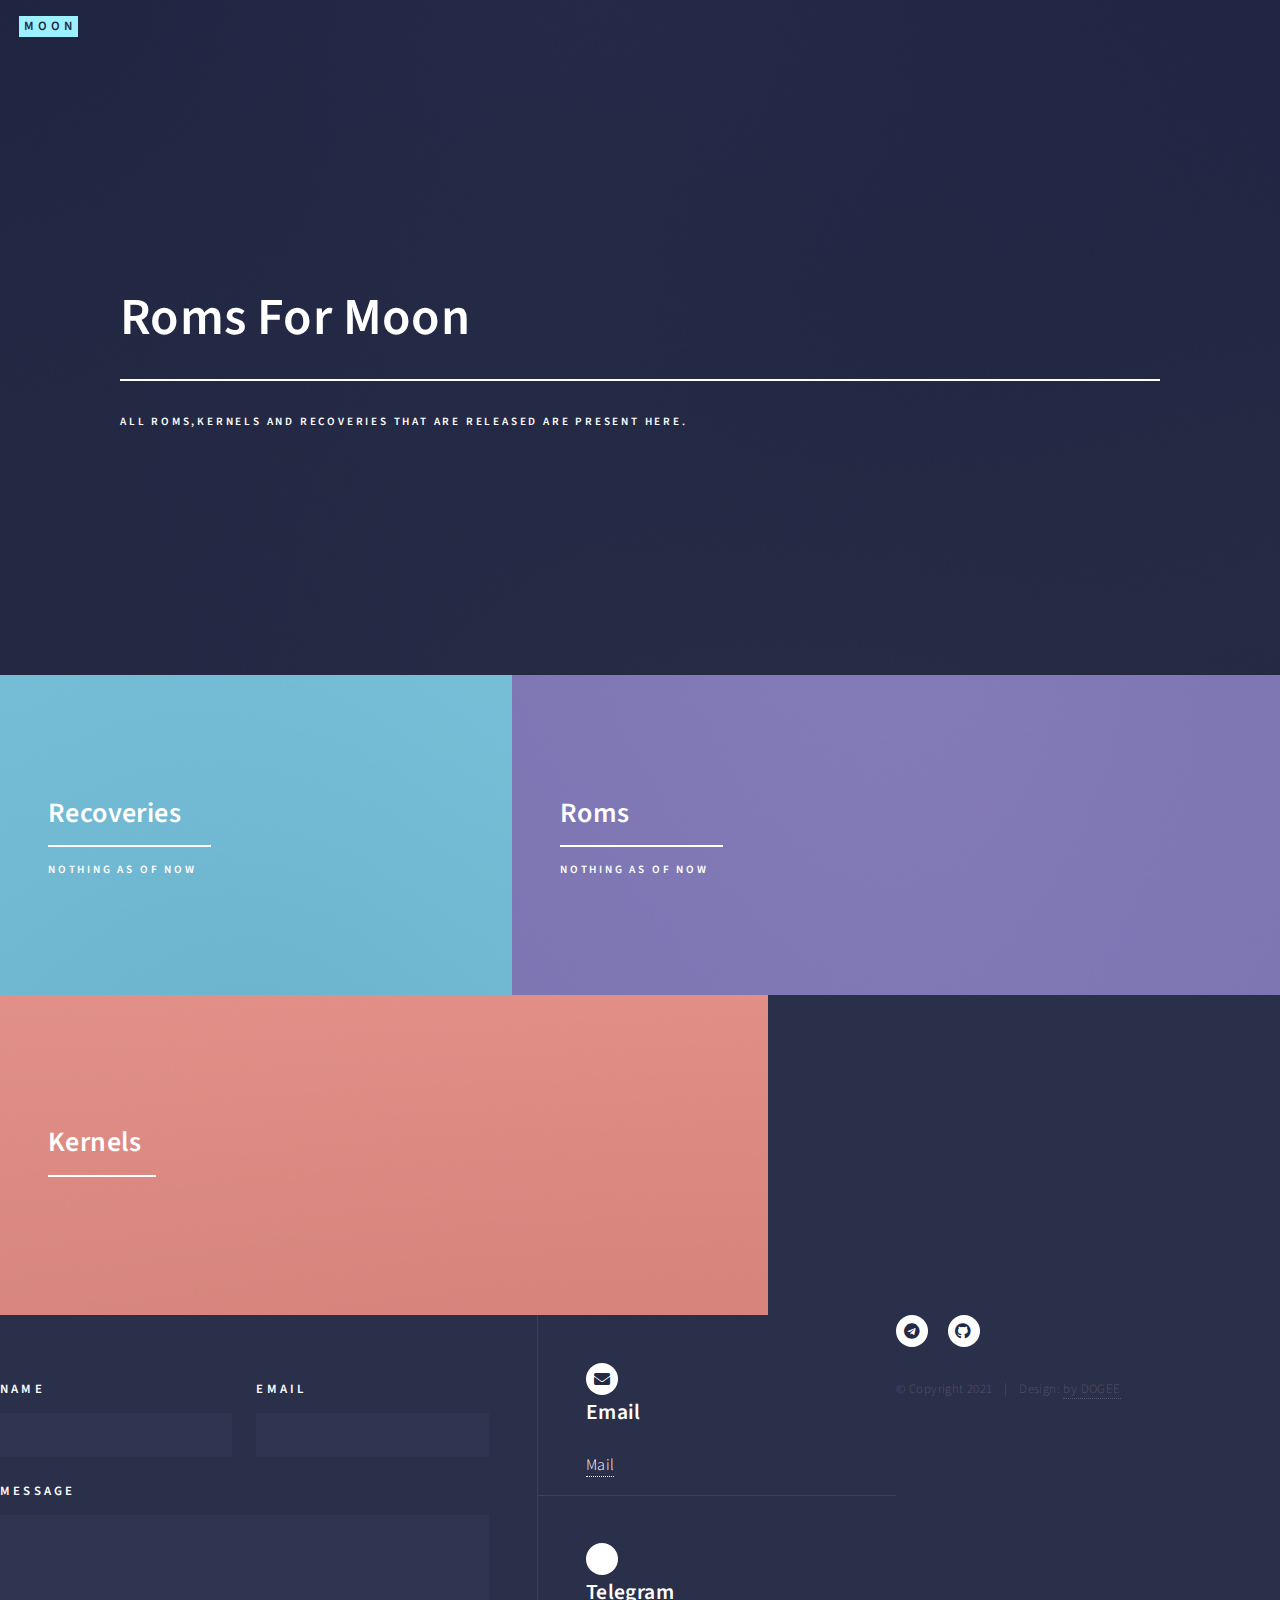
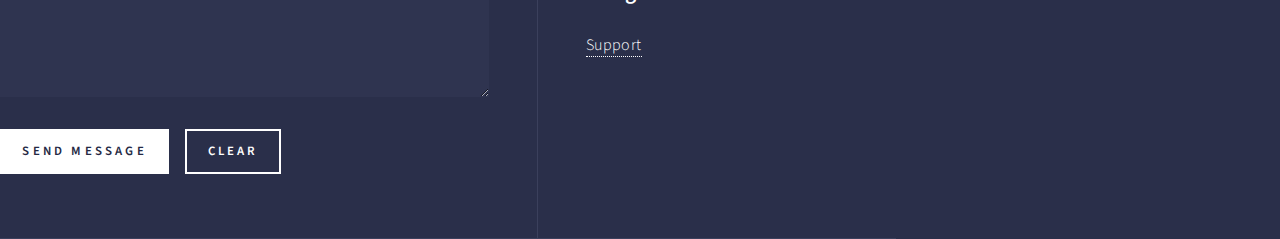
==== commit a8b4a99c: "Update index.html" ====
--- a/index.html
+++ b/index.html
@@ -62,8 +62,7 @@
 										<img src="images/pic03.jpg" alt="" />
 									</span>
 									<header class="major">
-										<h3><a href="landing.html" class="link">Kernels</a></h3>
-										<p>Nothing as of now</p>
+										<h3><a href="Kernel.html" class="link">Kernels</a></h3>
 									</header>
 								</article>
 
--- a/assets/css/main.css
+++ b/assets/css/main.css
@@ -1,3952 +1,3934 @@
-@import url(fontawesome-all.min.css);
-@import url("https://fonts.googleapis.com/css?family=Source+Sans+Pro:300,300italic,600,600italic");
-
+@import url(fontawesome-all.min.css);
+@import url("https://fonts.googleapis.com/css?family=Source+Sans+Pro:300,300italic,600,600italic");
+
 /*
 	Forty by HTML5 UP
 	html5up.net | @ajlkn
 	Free for personal and commercial use under the CCA 3.0 license (html5up.net/license)
-*/
-
-html, body, div, span, applet, object,
-iframe, h1, h2, h3, h4, h5, h6, p, blockquote,
-pre, a, abbr, acronym, address, big, cite,
-code, del, dfn, em, img, ins, kbd, q, s, samp,
-small, strike, strong, sub, sup, tt, var, b,
-u, i, center, dl, dt, dd, ol, ul, li, fieldset,
-form, label, legend, table, caption, tbody,
-tfoot, thead, tr, th, td, article, aside,
-canvas, details, embed, figure, figcaption,
-footer, header, hgroup, menu, nav, output, ruby,
-section, summary, time, mark, audio, video {
-	margin: 0;
-	padding: 0;
-	border: 0;
-	font-size: 100%;
-	font: inherit;
-	vertical-align: baseline;}
-
-article, aside, details, figcaption, figure,
-footer, header, hgroup, menu, nav, section {
-	display: block;}
-
-body {
-	line-height: 1;
-}
-
-ol, ul {
-	list-style: none;
-}
-
-blockquote, q {
-	quotes: none;
-}
-
-	blockquote:before, blockquote:after, q:before, q:after {
-		content: '';
-		content: none;
-	}
-
-table {
-	border-collapse: collapse;
-	border-spacing: 0;
-}
-
-body {
-	-webkit-text-size-adjust: none;
-}
-
-mark {
-	background-color: transparent;
-	color: inherit;
-}
-
-input::-moz-focus-inner {
-	border: 0;
-	padding: 0;
-}
-
-input, select, textarea {
-	-moz-appearance: none;
-	-webkit-appearance: none;
-	-ms-appearance: none;
-	appearance: none;
-}
-
-/* Basic */
-
-	@-ms-viewport {
-		width: device-width;
-	}
-
-	body {
-		-ms-overflow-style: scrollbar;
-	}
-
-	@media screen and (max-width: 480px) {
-
-		html, body {
-			min-width: 320px;
-		}
-
-	}
-
-	html {
-		box-sizing: border-box;
-	}
-
-	*, *:before, *:after {
-		box-sizing: inherit;
-	}
-
-	body {
-		background: #242943;
-	}
-
-		body.is-preload *, body.is-preload *:before, body.is-preload *:after {
-			-moz-animation: none !important;
-			-webkit-animation: none !important;
-			-ms-animation: none !important;
-			animation: none !important;
-			-moz-transition: none !important;
-			-webkit-transition: none !important;
-			-ms-transition: none !important;
-			transition: none !important;
-		}
-
-/* Type */
-
-	body, input, select, textarea {
-		color: #ffffff;
-		font-family: "Source Sans Pro", Helvetica, sans-serif;
-		font-size: 17pt;
-		font-weight: 300;
-		letter-spacing: 0.025em;
-		line-height: 1.65;
-	}
-
-		@media screen and (max-width: 1680px) {
-
-			body, input, select, textarea {
-				font-size: 14pt;
-			}
-
-		}
-
-		@media screen and (max-width: 1280px) {
-
-			body, input, select, textarea {
-				font-size: 12pt;
-			}
-
-		}
-
-		@media screen and (max-width: 360px) {
-
-			body, input, select, textarea {
-				font-size: 11pt;
-			}
-
-		}
-
-	a {
-		-moz-transition: color 0.2s ease-in-out, border-bottom-color 0.2s ease-in-out;
-		-webkit-transition: color 0.2s ease-in-out, border-bottom-color 0.2s ease-in-out;
-		-ms-transition: color 0.2s ease-in-out, border-bottom-color 0.2s ease-in-out;
-		transition: color 0.2s ease-in-out, border-bottom-color 0.2s ease-in-out;
-		border-bottom: dotted 1px;
-		color: inherit;
-		text-decoration: none;
-	}
-
-		a:hover {
-			border-bottom-color: transparent;
-			color: #9bf1ff !important;
-		}
-
-		a:active {
-			color: #53e3fb !important;
-		}
-
-	strong, b {
-		color: #ffffff;
-		font-weight: 600;
-	}
-
-	em, i {
-		font-style: italic;
-	}
-
-	p {
-		margin: 0 0 2em 0;
-	}
-
-	h1, h2, h3, h4, h5, h6 {
-		color: #ffffff;
-		font-weight: 600;
-		line-height: 1.65;
-		margin: 0 0 1em 0;
-	}
-
-		h1 a, h2 a, h3 a, h4 a, h5 a, h6 a {
-			color: inherit;
-			border-bottom: 0;
-		}
-
-	h1 {
-		font-size: 2.5em;
-	}
-
-	h2 {
-		font-size: 1.75em;
-	}
-
-	h3 {
-		font-size: 1.35em;
-	}
-
-	h4 {
-		font-size: 1.1em;
-	}
-
-	h5 {
-		font-size: 0.9em;
-	}
-
-	h6 {
-		font-size: 0.7em;
-	}
-
-	@media screen and (max-width: 736px) {
-
-		h1 {
-			font-size: 2em;
-		}
-
-		h2 {
-			font-size: 1.5em;
-		}
-
-		h3 {
-			font-size: 1.25em;
-		}
-
-	}
-
-	sub {
-		font-size: 0.8em;
-		position: relative;
-		top: 0.5em;
-	}
-
-	sup {
-		font-size: 0.8em;
-		position: relative;
-		top: -0.5em;
-	}
-
-	blockquote {
-		border-left: solid 4px rgba(212, 212, 255, 0.1);
-		font-style: italic;
-		margin: 0 0 2em 0;
-		padding: 0.5em 0 0.5em 2em;
-	}
-
-	code {
-		background: rgba(212, 212, 255, 0.035);
-		font-family: "Courier New", monospace;
-		font-size: 0.9em;
-		margin: 0 0.25em;
-		padding: 0.25em 0.65em;
-	}
-
-	pre {
-		-webkit-overflow-scrolling: touch;
-		font-family: "Courier New", monospace;
-		font-size: 0.9em;
-		margin: 0 0 2em 0;
-	}
-
-		pre code {
-			display: block;
-			line-height: 1.75;
-			padding: 1em 1.5em;
-			overflow-x: auto;
-		}
-
-	hr {
-		border: 0;
-		border-bottom: solid 1px rgba(212, 212, 255, 0.1);
-		margin: 2em 0;
-	}
-
-		hr.major {
-			margin: 3em 0;
-		}
-
-	.align-left {
-		text-align: left;
-	}
-
-	.align-center {
-		text-align: center;
-	}
-
-	.align-right {
-		text-align: right;
-	}
-
-/* Row */
-
-	.row {
-		display: flex;
-		flex-wrap: wrap;
-		box-sizing: border-box;
-		align-items: stretch;
-	}
-
-		.row > * {
-			box-sizing: border-box;
-		}
-
-		.row.gtr-uniform > * > :last-child {
-			margin-bottom: 0;
-		}
-
-		.row.aln-left {
-			justify-content: flex-start;
-		}
-
-		.row.aln-center {
-			justify-content: center;
-		}
-
-		.row.aln-right {
-			justify-content: flex-end;
-		}
-
-		.row.aln-top {
-			align-items: flex-start;
-		}
-
-		.row.aln-middle {
-			align-items: center;
-		}
-
-		.row.aln-bottom {
-			align-items: flex-end;
-		}
-
-		.row > .imp {
-			order: -1;
-		}
-
-		.row > .col-1 {
-			width: 8.33333%;
-		}
-
-		.row > .off-1 {
-			margin-left: 8.33333%;
-		}
-
-		.row > .col-2 {
-			width: 16.66667%;
-		}
-
-		.row > .off-2 {
-			margin-left: 16.66667%;
-		}
-
-		.row > .col-3 {
-			width: 25%;
-		}
-
-		.row > .off-3 {
-			margin-left: 25%;
-		}
-
-		.row > .col-4 {
-			width: 33.33333%;
-		}
-
-		.row > .off-4 {
-			margin-left: 33.33333%;
-		}
-
-		.row > .col-5 {
-			width: 41.66667%;
-		}
-
-		.row > .off-5 {
-			margin-left: 41.66667%;
-		}
-
-		.row > .col-6 {
-			width: 50%;
-		}
-
-		.row > .off-6 {
-			margin-left: 50%;
-		}
-
-		.row > .col-7 {
-			width: 58.33333%;
-		}
-
-		.row > .off-7 {
-			margin-left: 58.33333%;
-		}
-
-		.row > .col-8 {
-			width: 66.66667%;
-		}
-
-		.row > .off-8 {
-			margin-left: 66.66667%;
-		}
-
-		.row > .col-9 {
-			width: 75%;
-		}
-
-		.row > .off-9 {
-			margin-left: 75%;
-		}
-
-		.row > .col-10 {
-			width: 83.33333%;
-		}
-
-		.row > .off-10 {
-			margin-left: 83.33333%;
-		}
-
-		.row > .col-11 {
-			width: 91.66667%;
-		}
-
-		.row > .off-11 {
-			margin-left: 91.66667%;
-		}
-
-		.row > .col-12 {
-			width: 100%;
-		}
-
-		.row > .off-12 {
-			margin-left: 100%;
-		}
-
-		.row.gtr-0 {
-			margin-top: 0;
-			margin-left: 0em;
-		}
-
-			.row.gtr-0 > * {
-				padding: 0 0 0 0em;
-			}
-
-			.row.gtr-0.gtr-uniform {
-				margin-top: 0em;
-			}
-
-				.row.gtr-0.gtr-uniform > * {
-					padding-top: 0em;
-				}
-
-		.row.gtr-25 {
-			margin-top: 0;
-			margin-left: -0.5em;
-		}
-
-			.row.gtr-25 > * {
-				padding: 0 0 0 0.5em;
-			}
-
-			.row.gtr-25.gtr-uniform {
-				margin-top: -0.5em;
-			}
-
-				.row.gtr-25.gtr-uniform > * {
-					padding-top: 0.5em;
-				}
-
-		.row.gtr-50 {
-			margin-top: 0;
-			margin-left: -1em;
-		}
-
-			.row.gtr-50 > * {
-				padding: 0 0 0 1em;
-			}
-
-			.row.gtr-50.gtr-uniform {
-				margin-top: -1em;
-			}
-
-				.row.gtr-50.gtr-uniform > * {
-					padding-top: 1em;
-				}
-
-		.row {
-			margin-top: 0;
-			margin-left: -2em;
-		}
-
-			.row > * {
-				padding: 0 0 0 2em;
-			}
-
-			.row.gtr-uniform {
-				margin-top: -2em;
-			}
-
-				.row.gtr-uniform > * {
-					padding-top: 2em;
-				}
-
-		.row.gtr-150 {
-			margin-top: 0;
-			margin-left: -3em;
-		}
-
-			.row.gtr-150 > * {
-				padding: 0 0 0 3em;
-			}
-
-			.row.gtr-150.gtr-uniform {
-				margin-top: -3em;
-			}
-
-				.row.gtr-150.gtr-uniform > * {
-					padding-top: 3em;
-				}
-
-		.row.gtr-200 {
-			margin-top: 0;
-			margin-left: -4em;
-		}
-
-			.row.gtr-200 > * {
-				padding: 0 0 0 4em;
-			}
-
-			.row.gtr-200.gtr-uniform {
-				margin-top: -4em;
-			}
-
-				.row.gtr-200.gtr-uniform > * {
-					padding-top: 4em;
-				}
-
-		@media screen and (max-width: 1680px) {
-
-			.row {
-				display: flex;
-				flex-wrap: wrap;
-				box-sizing: border-box;
-				align-items: stretch;
-			}
-
-				.row > * {
-					box-sizing: border-box;
-				}
-
-				.row.gtr-uniform > * > :last-child {
-					margin-bottom: 0;
-				}
-
-				.row.aln-left {
-					justify-content: flex-start;
-				}
-
-				.row.aln-center {
-					justify-content: center;
-				}
-
-				.row.aln-right {
-					justify-content: flex-end;
-				}
-
-				.row.aln-top {
-					align-items: flex-start;
-				}
-
-				.row.aln-middle {
-					align-items: center;
-				}
-
-				.row.aln-bottom {
-					align-items: flex-end;
-				}
-
-				.row > .imp-xlarge {
-					order: -1;
-				}
-
-				.row > .col-1-xlarge {
-					width: 8.33333%;
-				}
-
-				.row > .off-1-xlarge {
-					margin-left: 8.33333%;
-				}
-
-				.row > .col-2-xlarge {
-					width: 16.66667%;
-				}
-
-				.row > .off-2-xlarge {
-					margin-left: 16.66667%;
-				}
-
-				.row > .col-3-xlarge {
-					width: 25%;
-				}
-
-				.row > .off-3-xlarge {
-					margin-left: 25%;
-				}
-
-				.row > .col-4-xlarge {
-					width: 33.33333%;
-				}
-
-				.row > .off-4-xlarge {
-					margin-left: 33.33333%;
-				}
-
-				.row > .col-5-xlarge {
-					width: 41.66667%;
-				}
-
-				.row > .off-5-xlarge {
-					margin-left: 41.66667%;
-				}
-
-				.row > .col-6-xlarge {
-					width: 50%;
-				}
-
-				.row > .off-6-xlarge {
-					margin-left: 50%;
-				}
-
-				.row > .col-7-xlarge {
-					width: 58.33333%;
-				}
-
-				.row > .off-7-xlarge {
-					margin-left: 58.33333%;
-				}
-
-				.row > .col-8-xlarge {
-					width: 66.66667%;
-				}
-
-				.row > .off-8-xlarge {
-					margin-left: 66.66667%;
-				}
-
-				.row > .col-9-xlarge {
-					width: 75%;
-				}
-
-				.row > .off-9-xlarge {
-					margin-left: 75%;
-				}
-
-				.row > .col-10-xlarge {
-					width: 83.33333%;
-				}
-
-				.row > .off-10-xlarge {
-					margin-left: 83.33333%;
-				}
-
-				.row > .col-11-xlarge {
-					width: 91.66667%;
-				}
-
-				.row > .off-11-xlarge {
-					margin-left: 91.66667%;
-				}
-
-				.row > .col-12-xlarge {
-					width: 100%;
-				}
-
-				.row > .off-12-xlarge {
-					margin-left: 100%;
-				}
-
-				.row.gtr-0 {
-					margin-top: 0;
-					margin-left: 0em;
-				}
-
-					.row.gtr-0 > * {
-						padding: 0 0 0 0em;
-					}
-
-					.row.gtr-0.gtr-uniform {
-						margin-top: 0em;
-					}
-
-						.row.gtr-0.gtr-uniform > * {
-							padding-top: 0em;
-						}
-
-				.row.gtr-25 {
-					margin-top: 0;
-					margin-left: -0.5em;
-				}
-
-					.row.gtr-25 > * {
-						padding: 0 0 0 0.5em;
-					}
-
-					.row.gtr-25.gtr-uniform {
-						margin-top: -0.5em;
-					}
-
-						.row.gtr-25.gtr-uniform > * {
-							padding-top: 0.5em;
-						}
-
-				.row.gtr-50 {
-					margin-top: 0;
-					margin-left: -1em;
-				}
-
-					.row.gtr-50 > * {
-						padding: 0 0 0 1em;
-					}
-
-					.row.gtr-50.gtr-uniform {
-						margin-top: -1em;
-					}
-
-						.row.gtr-50.gtr-uniform > * {
-							padding-top: 1em;
-						}
-
-				.row {
-					margin-top: 0;
-					margin-left: -2em;
-				}
-
-					.row > * {
-						padding: 0 0 0 2em;
-					}
-
-					.row.gtr-uniform {
-						margin-top: -2em;
-					}
-
-						.row.gtr-uniform > * {
-							padding-top: 2em;
-						}
-
-				.row.gtr-150 {
-					margin-top: 0;
-					margin-left: -3em;
-				}
-
-					.row.gtr-150 > * {
-						padding: 0 0 0 3em;
-					}
-
-					.row.gtr-150.gtr-uniform {
-						margin-top: -3em;
-					}
-
-						.row.gtr-150.gtr-uniform > * {
-							padding-top: 3em;
-						}
-
-				.row.gtr-200 {
-					margin-top: 0;
-					margin-left: -4em;
-				}
-
-					.row.gtr-200 > * {
-						padding: 0 0 0 4em;
-					}
-
-					.row.gtr-200.gtr-uniform {
-						margin-top: -4em;
-					}
-
-						.row.gtr-200.gtr-uniform > * {
-							padding-top: 4em;
-						}
-
-		}
-
-		@media screen and (max-width: 1280px) {
-
-			.row {
-				display: flex;
-				flex-wrap: wrap;
-				box-sizing: border-box;
-				align-items: stretch;
-			}
-
-				.row > * {
-					box-sizing: border-box;
-				}
-
-				.row.gtr-uniform > * > :last-child {
-					margin-bottom: 0;
-				}
-
-				.row.aln-left {
-					justify-content: flex-start;
-				}
-
-				.row.aln-center {
-					justify-content: center;
-				}
-
-				.row.aln-right {
-					justify-content: flex-end;
-				}
-
-				.row.aln-top {
-					align-items: flex-start;
-				}
-
-				.row.aln-middle {
-					align-items: center;
-				}
-
-				.row.aln-bottom {
-					align-items: flex-end;
-				}
-
-				.row > .imp-large {
-					order: -1;
-				}
-
-				.row > .col-1-large {
-					width: 8.33333%;
-				}
-
-				.row > .off-1-large {
-					margin-left: 8.33333%;
-				}
-
-				.row > .col-2-large {
-					width: 16.66667%;
-				}
-
-				.row > .off-2-large {
-					margin-left: 16.66667%;
-				}
-
-				.row > .col-3-large {
-					width: 25%;
-				}
-
-				.row > .off-3-large {
-					margin-left: 25%;
-				}
-
-				.row > .col-4-large {
-					width: 33.33333%;
-				}
-
-				.row > .off-4-large {
-					margin-left: 33.33333%;
-				}
-
-				.row > .col-5-large {
-					width: 41.66667%;
-				}
-
-				.row > .off-5-large {
-					margin-left: 41.66667%;
-				}
-
-				.row > .col-6-large {
-					width: 50%;
-				}
-
-				.row > .off-6-large {
-					margin-left: 50%;
-				}
-
-				.row > .col-7-large {
-					width: 58.33333%;
-				}
-
-				.row > .off-7-large {
-					margin-left: 58.33333%;
-				}
-
-				.row > .col-8-large {
-					width: 66.66667%;
-				}
-
-				.row > .off-8-large {
-					margin-left: 66.66667%;
-				}
-
-				.row > .col-9-large {
-					width: 75%;
-				}
-
-				.row > .off-9-large {
-					margin-left: 75%;
-				}
-
-				.row > .col-10-large {
-					width: 83.33333%;
-				}
-
-				.row > .off-10-large {
-					margin-left: 83.33333%;
-				}
-
-				.row > .col-11-large {
-					width: 91.66667%;
-				}
-
-				.row > .off-11-large {
-					margin-left: 91.66667%;
-				}
-
-				.row > .col-12-large {
-					width: 100%;
-				}
-
-				.row > .off-12-large {
-					margin-left: 100%;
-				}
-
-				.row.gtr-0 {
-					margin-top: 0;
-					margin-left: 0em;
-				}
-
-					.row.gtr-0 > * {
-						padding: 0 0 0 0em;
-					}
-
-					.row.gtr-0.gtr-uniform {
-						margin-top: 0em;
-					}
-
-						.row.gtr-0.gtr-uniform > * {
-							padding-top: 0em;
-						}
-
-				.row.gtr-25 {
-					margin-top: 0;
-					margin-left: -0.375em;
-				}
-
-					.row.gtr-25 > * {
-						padding: 0 0 0 0.375em;
-					}
-
-					.row.gtr-25.gtr-uniform {
-						margin-top: -0.375em;
-					}
-
-						.row.gtr-25.gtr-uniform > * {
-							padding-top: 0.375em;
-						}
-
-				.row.gtr-50 {
-					margin-top: 0;
-					margin-left: -0.75em;
-				}
-
-					.row.gtr-50 > * {
-						padding: 0 0 0 0.75em;
-					}
-
-					.row.gtr-50.gtr-uniform {
-						margin-top: -0.75em;
-					}
-
-						.row.gtr-50.gtr-uniform > * {
-							padding-top: 0.75em;
-						}
-
-				.row {
-					margin-top: 0;
-					margin-left: -1.5em;
-				}
-
-					.row > * {
-						padding: 0 0 0 1.5em;
-					}
-
-					.row.gtr-uniform {
-						margin-top: -1.5em;
-					}
-
-						.row.gtr-uniform > * {
-							padding-top: 1.5em;
-						}
-
-				.row.gtr-150 {
-					margin-top: 0;
-					margin-left: -2.25em;
-				}
-
-					.row.gtr-150 > * {
-						padding: 0 0 0 2.25em;
-					}
-
-					.row.gtr-150.gtr-uniform {
-						margin-top: -2.25em;
-					}
-
-						.row.gtr-150.gtr-uniform > * {
-							padding-top: 2.25em;
-						}
-
-				.row.gtr-200 {
-					margin-top: 0;
-					margin-left: -3em;
-				}
-
-					.row.gtr-200 > * {
-						padding: 0 0 0 3em;
-					}
-
-					.row.gtr-200.gtr-uniform {
-						margin-top: -3em;
-					}
-
-						.row.gtr-200.gtr-uniform > * {
-							padding-top: 3em;
-						}
-
-		}
-
-		@media screen and (max-width: 980px) {
-
-			.row {
-				display: flex;
-				flex-wrap: wrap;
-				box-sizing: border-box;
-				align-items: stretch;
-			}
-
-				.row > * {
-					box-sizing: border-box;
-				}
-
-				.row.gtr-uniform > * > :last-child {
-					margin-bottom: 0;
-				}
-
-				.row.aln-left {
-					justify-content: flex-start;
-				}
-
-				.row.aln-center {
-					justify-content: center;
-				}
-
-				.row.aln-right {
-					justify-content: flex-end;
-				}
-
-				.row.aln-top {
-					align-items: flex-start;
-				}
-
-				.row.aln-middle {
-					align-items: center;
-				}
-
-				.row.aln-bottom {
-					align-items: flex-end;
-				}
-
-				.row > .imp-medium {
-					order: -1;
-				}
-
-				.row > .col-1-medium {
-					width: 8.33333%;
-				}
-
-				.row > .off-1-medium {
-					margin-left: 8.33333%;
-				}
-
-				.row > .col-2-medium {
-					width: 16.66667%;
-				}
-
-				.row > .off-2-medium {
-					margin-left: 16.66667%;
-				}
-
-				.row > .col-3-medium {
-					width: 25%;
-				}
-
-				.row > .off-3-medium {
-					margin-left: 25%;
-				}
-
-				.row > .col-4-medium {
-					width: 33.33333%;
-				}
-
-				.row > .off-4-medium {
-					margin-left: 33.33333%;
-				}
-
-				.row > .col-5-medium {
-					width: 41.66667%;
-				}
-
-				.row > .off-5-medium {
-					margin-left: 41.66667%;
-				}
-
-				.row > .col-6-medium {
-					width: 50%;
-				}
-
-				.row > .off-6-medium {
-					margin-left: 50%;
-				}
-
-				.row > .col-7-medium {
-					width: 58.33333%;
-				}
-
-				.row > .off-7-medium {
-					margin-left: 58.33333%;
-				}
-
-				.row > .col-8-medium {
-					width: 66.66667%;
-				}
-
-				.row > .off-8-medium {
-					margin-left: 66.66667%;
-				}
-
-				.row > .col-9-medium {
-					width: 75%;
-				}
-
-				.row > .off-9-medium {
-					margin-left: 75%;
-				}
-
-				.row > .col-10-medium {
-					width: 83.33333%;
-				}
-
-				.row > .off-10-medium {
-					margin-left: 83.33333%;
-				}
-
-				.row > .col-11-medium {
-					width: 91.66667%;
-				}
-
-				.row > .off-11-medium {
-					margin-left: 91.66667%;
-				}
-
-				.row > .col-12-medium {
-					width: 100%;
-				}
-
-				.row > .off-12-medium {
-					margin-left: 100%;
-				}
-
-				.row.gtr-0 {
-					margin-top: 0;
-					margin-left: 0em;
-				}
-
-					.row.gtr-0 > * {
-						padding: 0 0 0 0em;
-					}
-
-					.row.gtr-0.gtr-uniform {
-						margin-top: 0em;
-					}
-
-						.row.gtr-0.gtr-uniform > * {
-							padding-top: 0em;
-						}
-
-				.row.gtr-25 {
-					margin-top: 0;
-					margin-left: -0.375em;
-				}
-
-					.row.gtr-25 > * {
-						padding: 0 0 0 0.375em;
-					}
-
-					.row.gtr-25.gtr-uniform {
-						margin-top: -0.375em;
-					}
-
-						.row.gtr-25.gtr-uniform > * {
-							padding-top: 0.375em;
-						}
-
-				.row.gtr-50 {
-					margin-top: 0;
-					margin-left: -0.75em;
-				}
-
-					.row.gtr-50 > * {
-						padding: 0 0 0 0.75em;
-					}
-
-					.row.gtr-50.gtr-uniform {
-						margin-top: -0.75em;
-					}
-
-						.row.gtr-50.gtr-uniform > * {
-							padding-top: 0.75em;
-						}
-
-				.row {
-					margin-top: 0;
-					margin-left: -1.5em;
-				}
-
-					.row > * {
-						padding: 0 0 0 1.5em;
-					}
-
-					.row.gtr-uniform {
-						margin-top: -1.5em;
-					}
-
-						.row.gtr-uniform > * {
-							padding-top: 1.5em;
-						}
-
-				.row.gtr-150 {
-					margin-top: 0;
-					margin-left: -2.25em;
-				}
-
-					.row.gtr-150 > * {
-						padding: 0 0 0 2.25em;
-					}
-
-					.row.gtr-150.gtr-uniform {
-						margin-top: -2.25em;
-					}
-
-						.row.gtr-150.gtr-uniform > * {
-							padding-top: 2.25em;
-						}
-
-				.row.gtr-200 {
-					margin-top: 0;
-					margin-left: -3em;
-				}
-
-					.row.gtr-200 > * {
-						padding: 0 0 0 3em;
-					}
-
-					.row.gtr-200.gtr-uniform {
-						margin-top: -3em;
-					}
-
-						.row.gtr-200.gtr-uniform > * {
-							padding-top: 3em;
-						}
-
-		}
-
-		@media screen and (max-width: 736px) {
-
-			.row {
-				display: flex;
-				flex-wrap: wrap;
-				box-sizing: border-box;
-				align-items: stretch;
-			}
-
-				.row > * {
-					box-sizing: border-box;
-				}
-
-				.row.gtr-uniform > * > :last-child {
-					margin-bottom: 0;
-				}
-
-				.row.aln-left {
-					justify-content: flex-start;
-				}
-
-				.row.aln-center {
-					justify-content: center;
-				}
-
-				.row.aln-right {
-					justify-content: flex-end;
-				}
-
-				.row.aln-top {
-					align-items: flex-start;
-				}
-
-				.row.aln-middle {
-					align-items: center;
-				}
-
-				.row.aln-bottom {
-					align-items: flex-end;
-				}
-
-				.row > .imp-small {
-					order: -1;
-				}
-
-				.row > .col-1-small {
-					width: 8.33333%;
-				}
-
-				.row > .off-1-small {
-					margin-left: 8.33333%;
-				}
-
-				.row > .col-2-small {
-					width: 16.66667%;
-				}
-
-				.row > .off-2-small {
-					margin-left: 16.66667%;
-				}
-
-				.row > .col-3-small {
-					width: 25%;
-				}
-
-				.row > .off-3-small {
-					margin-left: 25%;
-				}
-
-				.row > .col-4-small {
-					width: 33.33333%;
-				}
-
-				.row > .off-4-small {
-					margin-left: 33.33333%;
-				}
-
-				.row > .col-5-small {
-					width: 41.66667%;
-				}
-
-				.row > .off-5-small {
-					margin-left: 41.66667%;
-				}
-
-				.row > .col-6-small {
-					width: 50%;
-				}
-
-				.row > .off-6-small {
-					margin-left: 50%;
-				}
-
-				.row > .col-7-small {
-					width: 58.33333%;
-				}
-
-				.row > .off-7-small {
-					margin-left: 58.33333%;
-				}
-
-				.row > .col-8-small {
-					width: 66.66667%;
-				}
-
-				.row > .off-8-small {
-					margin-left: 66.66667%;
-				}
-
-				.row > .col-9-small {
-					width: 75%;
-				}
-
-				.row > .off-9-small {
-					margin-left: 75%;
-				}
-
-				.row > .col-10-small {
-					width: 83.33333%;
-				}
-
-				.row > .off-10-small {
-					margin-left: 83.33333%;
-				}
-
-				.row > .col-11-small {
-					width: 91.66667%;
-				}
-
-				.row > .off-11-small {
-					margin-left: 91.66667%;
-				}
-
-				.row > .col-12-small {
-					width: 100%;
-				}
-
-				.row > .off-12-small {
-					margin-left: 100%;
-				}
-
-				.row.gtr-0 {
-					margin-top: 0;
-					margin-left: 0em;
-				}
-
-					.row.gtr-0 > * {
-						padding: 0 0 0 0em;
-					}
-
-					.row.gtr-0.gtr-uniform {
-						margin-top: 0em;
-					}
-
-						.row.gtr-0.gtr-uniform > * {
-							padding-top: 0em;
-						}
-
-				.row.gtr-25 {
-					margin-top: 0;
-					margin-left: -0.3125em;
-				}
-
-					.row.gtr-25 > * {
-						padding: 0 0 0 0.3125em;
-					}
-
-					.row.gtr-25.gtr-uniform {
-						margin-top: -0.3125em;
-					}
-
-						.row.gtr-25.gtr-uniform > * {
-							padding-top: 0.3125em;
-						}
-
-				.row.gtr-50 {
-					margin-top: 0;
-					margin-left: -0.625em;
-				}
-
-					.row.gtr-50 > * {
-						padding: 0 0 0 0.625em;
-					}
-
-					.row.gtr-50.gtr-uniform {
-						margin-top: -0.625em;
-					}
-
-						.row.gtr-50.gtr-uniform > * {
-							padding-top: 0.625em;
-						}
-
-				.row {
-					margin-top: 0;
-					margin-left: -1.25em;
-				}
-
-					.row > * {
-						padding: 0 0 0 1.25em;
-					}
-
-					.row.gtr-uniform {
-						margin-top: -1.25em;
-					}
-
-						.row.gtr-uniform > * {
-							padding-top: 1.25em;
-						}
-
-				.row.gtr-150 {
-					margin-top: 0;
-					margin-left: -1.875em;
-				}
-
-					.row.gtr-150 > * {
-						padding: 0 0 0 1.875em;
-					}
-
-					.row.gtr-150.gtr-uniform {
-						margin-top: -1.875em;
-					}
-
-						.row.gtr-150.gtr-uniform > * {
-							padding-top: 1.875em;
-						}
-
-				.row.gtr-200 {
-					margin-top: 0;
-					margin-left: -2.5em;
-				}
-
-					.row.gtr-200 > * {
-						padding: 0 0 0 2.5em;
-					}
-
-					.row.gtr-200.gtr-uniform {
-						margin-top: -2.5em;
-					}
-
-						.row.gtr-200.gtr-uniform > * {
-							padding-top: 2.5em;
-						}
-
-		}
-
-		@media screen and (max-width: 480px) {
-
-			.row {
-				display: flex;
-				flex-wrap: wrap;
-				box-sizing: border-box;
-				align-items: stretch;
-			}
-
-				.row > * {
-					box-sizing: border-box;
-				}
-
-				.row.gtr-uniform > * > :last-child {
-					margin-bottom: 0;
-				}
-
-				.row.aln-left {
-					justify-content: flex-start;
-				}
-
-				.row.aln-center {
-					justify-content: center;
-				}
-
-				.row.aln-right {
-					justify-content: flex-end;
-				}
-
-				.row.aln-top {
-					align-items: flex-start;
-				}
-
-				.row.aln-middle {
-					align-items: center;
-				}
-
-				.row.aln-bottom {
-					align-items: flex-end;
-				}
-
-				.row > .imp-xsmall {
-					order: -1;
-				}
-
-				.row > .col-1-xsmall {
-					width: 8.33333%;
-				}
-
-				.row > .off-1-xsmall {
-					margin-left: 8.33333%;
-				}
-
-				.row > .col-2-xsmall {
-					width: 16.66667%;
-				}
-
-				.row > .off-2-xsmall {
-					margin-left: 16.66667%;
-				}
-
-				.row > .col-3-xsmall {
-					width: 25%;
-				}
-
-				.row > .off-3-xsmall {
-					margin-left: 25%;
-				}
-
-				.row > .col-4-xsmall {
-					width: 33.33333%;
-				}
-
-				.row > .off-4-xsmall {
-					margin-left: 33.33333%;
-				}
-
-				.row > .col-5-xsmall {
-					width: 41.66667%;
-				}
-
-				.row > .off-5-xsmall {
-					margin-left: 41.66667%;
-				}
-
-				.row > .col-6-xsmall {
-					width: 50%;
-				}
-
-				.row > .off-6-xsmall {
-					margin-left: 50%;
-				}
-
-				.row > .col-7-xsmall {
-					width: 58.33333%;
-				}
-
-				.row > .off-7-xsmall {
-					margin-left: 58.33333%;
-				}
-
-				.row > .col-8-xsmall {
-					width: 66.66667%;
-				}
-
-				.row > .off-8-xsmall {
-					margin-left: 66.66667%;
-				}
-
-				.row > .col-9-xsmall {
-					width: 75%;
-				}
-
-				.row > .off-9-xsmall {
-					margin-left: 75%;
-				}
-
-				.row > .col-10-xsmall {
-					width: 83.33333%;
-				}
-
-				.row > .off-10-xsmall {
-					margin-left: 83.33333%;
-				}
-
-				.row > .col-11-xsmall {
-					width: 91.66667%;
-				}
-
-				.row > .off-11-xsmall {
-					margin-left: 91.66667%;
-				}
-
-				.row > .col-12-xsmall {
-					width: 100%;
-				}
-
-				.row > .off-12-xsmall {
-					margin-left: 100%;
-				}
-
-				.row.gtr-0 {
-					margin-top: 0;
-					margin-left: 0em;
-				}
-
-					.row.gtr-0 > * {
-						padding: 0 0 0 0em;
-					}
-
-					.row.gtr-0.gtr-uniform {
-						margin-top: 0em;
-					}
-
-						.row.gtr-0.gtr-uniform > * {
-							padding-top: 0em;
-						}
-
-				.row.gtr-25 {
-					margin-top: 0;
-					margin-left: -0.3125em;
-				}
-
-					.row.gtr-25 > * {
-						padding: 0 0 0 0.3125em;
-					}
-
-					.row.gtr-25.gtr-uniform {
-						margin-top: -0.3125em;
-					}
-
-						.row.gtr-25.gtr-uniform > * {
-							padding-top: 0.3125em;
-						}
-
-				.row.gtr-50 {
-					margin-top: 0;
-					margin-left: -0.625em;
-				}
-
-					.row.gtr-50 > * {
-						padding: 0 0 0 0.625em;
-					}
-
-					.row.gtr-50.gtr-uniform {
-						margin-top: -0.625em;
-					}
-
-						.row.gtr-50.gtr-uniform > * {
-							padding-top: 0.625em;
-						}
-
-				.row {
-					margin-top: 0;
-					margin-left: -1.25em;
-				}
-
-					.row > * {
-						padding: 0 0 0 1.25em;
-					}
-
-					.row.gtr-uniform {
-						margin-top: -1.25em;
-					}
-
-						.row.gtr-uniform > * {
-							padding-top: 1.25em;
-						}
-
-				.row.gtr-150 {
-					margin-top: 0;
-					margin-left: -1.875em;
-				}
-
-					.row.gtr-150 > * {
-						padding: 0 0 0 1.875em;
-					}
-
-					.row.gtr-150.gtr-uniform {
-						margin-top: -1.875em;
-					}
-
-						.row.gtr-150.gtr-uniform > * {
-							padding-top: 1.875em;
-						}
-
-				.row.gtr-200 {
-					margin-top: 0;
-					margin-left: -2.5em;
-				}
-
-					.row.gtr-200 > * {
-						padding: 0 0 0 2.5em;
-					}
-
-					.row.gtr-200.gtr-uniform {
-						margin-top: -2.5em;
-					}
-
-						.row.gtr-200.gtr-uniform > * {
-							padding-top: 2.5em;
-						}
-
-		}
-
-/* Section/Article */
-
-	section.special, article.special {
-		text-align: center;
-	}
-
-	header.major {
-		width: -moz-max-content;
-		width: -webkit-max-content;
-		width: -ms-max-content;
-		width: max-content;
-		margin-bottom: 2em;
-	}
-
-		header.major > :first-child {
-			margin-bottom: 0;
-			width: calc(100% + 0.5em);
-		}
-
-			header.major > :first-child:after {
-				content: '';
-				background-color: #ffffff;
-				display: block;
-				height: 2px;
-				margin: 0.325em 0 0.5em 0;
-				width: 100%;
-			}
-
-		header.major > p {
-			font-size: 0.7em;
-			font-weight: 600;
-			letter-spacing: 0.25em;
-			margin-bottom: 0;
-			text-transform: uppercase;
-		}
-
-		body.is-ie header.major > :first-child:after {
-			max-width: 9em;
-		}
-
-		body.is-ie header.major > h1:after {
-			max-width: 100% !important;
-		}
-
-	@media screen and (max-width: 736px) {
-
-		header.major > p br {
-			display: none;
-		}
-
-	}
-
-/* Form */
-
-	form {
-		margin: 0 0 2em 0;
-	}
-
-		form > :last-child {
-			margin-bottom: 0;
-		}
-
-		form > .fields {
-			display: -moz-flex;
-			display: -webkit-flex;
-			display: -ms-flex;
-			display: flex;
-			-moz-flex-wrap: wrap;
-			-webkit-flex-wrap: wrap;
-			-ms-flex-wrap: wrap;
-			flex-wrap: wrap;
-			width: calc(100% + 3em);
-			margin: -1.5em 0 2em -1.5em;
-		}
-
-			form > .fields > .field {
-				-moz-flex-grow: 0;
-				-webkit-flex-grow: 0;
-				-ms-flex-grow: 0;
-				flex-grow: 0;
-				-moz-flex-shrink: 0;
-				-webkit-flex-shrink: 0;
-				-ms-flex-shrink: 0;
-				flex-shrink: 0;
-				padding: 1.5em 0 0 1.5em;
-				width: calc(100% - 1.5em);
-			}
-
-				form > .fields > .field.half {
-					width: calc(50% - 0.75em);
-				}
-
-				form > .fields > .field.third {
-					width: calc(100%/3 - 0.5em);
-				}
-
-				form > .fields > .field.quarter {
-					width: calc(25% - 0.375em);
-				}
-
-		@media screen and (max-width: 480px) {
-
-			form > .fields {
-				width: calc(100% + 3em);
-				margin: -1.5em 0 2em -1.5em;
-			}
-
-				form > .fields > .field {
-					padding: 1.5em 0 0 1.5em;
-					width: calc(100% - 1.5em);
-				}
-
-					form > .fields > .field.half {
-						width: calc(100% - 1.5em);
-					}
-
-					form > .fields > .field.third {
-						width: calc(100% - 1.5em);
-					}
-
-					form > .fields > .field.quarter {
-						width: calc(100% - 1.5em);
-					}
-
-		}
-
-	label {
-		color: #ffffff;
-		display: block;
-		font-size: 0.8em;
-		font-weight: 600;
-		letter-spacing: 0.25em;
-		margin: 0 0 1em 0;
-		text-transform: uppercase;
-	}
-
-	input[type="text"],
-	input[type="password"],
-	input[type="email"],
-	input[type="tel"],
-	input[type="search"],
-	input[type="url"],
-	select,
-	textarea {
-		-moz-appearance: none;
-		-webkit-appearance: none;
-		-ms-appearance: none;
-		appearance: none;
-		background: rgba(212, 212, 255, 0.035);
-		border: none;
-		border-radius: 0;
-		color: inherit;
-		display: block;
-		outline: 0;
-		padding: 0 1em;
-		text-decoration: none;
-		width: 100%;
-	}
-
-		input[type="text"]:invalid,
-		input[type="password"]:invalid,
-		input[type="email"]:invalid,
-		input[type="tel"]:invalid,
-		input[type="search"]:invalid,
-		input[type="url"]:invalid,
-		select:invalid,
-		textarea:invalid {
-			box-shadow: none;
-		}
-
-		input[type="text"]:focus,
-		input[type="password"]:focus,
-		input[type="email"]:focus,
-		input[type="tel"]:focus,
-		input[type="search"]:focus,
-		input[type="url"]:focus,
-		select:focus,
-		textarea:focus {
-			border-color: #9bf1ff;
-			box-shadow: 0 0 0 2px #9bf1ff;
-		}
-
-	select {
-		background-image: url("data:image/svg+xml;charset=utf8,%3Csvg xmlns='http://www.w3.org/2000/svg' width='40' height='40' preserveAspectRatio='none' viewBox='0 0 40 40'%3E%3Cpath d='M9.4,12.3l10.4,10.4l10.4-10.4c0.2-0.2,0.5-0.4,0.9-0.4c0.3,0,0.6,0.1,0.9,0.4l3.3,3.3c0.2,0.2,0.4,0.5,0.4,0.9 c0,0.4-0.1,0.6-0.4,0.9L20.7,31.9c-0.2,0.2-0.5,0.4-0.9,0.4c-0.3,0-0.6-0.1-0.9-0.4L4.3,17.3c-0.2-0.2-0.4-0.5-0.4-0.9 c0-0.4,0.1-0.6,0.4-0.9l3.3-3.3c0.2-0.2,0.5-0.4,0.9-0.4S9.1,12.1,9.4,12.3z' fill='rgba(212, 212, 255, 0.1)' /%3E%3C/svg%3E");
-		background-size: 1.25rem;
-		background-repeat: no-repeat;
-		background-position: calc(100% - 1rem) center;
-		height: 2.75em;
-		padding-right: 2.75em;
-		text-overflow: ellipsis;
-	}
-
-		select option {
-			color: #ffffff;
-			background: #242943;
-		}
-
-		select:focus::-ms-value {
-			background-color: transparent;
-		}
-
-		select::-ms-expand {
-			display: none;
-		}
-
-	input[type="text"],
-	input[type="password"],
-	input[type="email"],
-	input[type="tel"],
-	input[type="search"],
-	input[type="url"],
-	select {
-		height: 2.75em;
-	}
-
-	textarea {
-		padding: 0.75em 1em;
-	}
-
-	input[type="checkbox"],
-	input[type="radio"] {
-		-moz-appearance: none;
-		-webkit-appearance: none;
-		-ms-appearance: none;
-		appearance: none;
-		display: block;
-		float: left;
-		margin-right: -2em;
-		opacity: 0;
-		width: 1em;
-		z-index: -1;
-	}
-
-		input[type="checkbox"] + label,
-		input[type="radio"] + label {
-			text-decoration: none;
-			color: #ffffff;
-			cursor: pointer;
-			display: inline-block;
-			font-weight: 300;
-			padding-left: 2.65em;
-			padding-right: 0.75em;
-			position: relative;
-		}
-
-			input[type="checkbox"] + label:before,
-			input[type="radio"] + label:before {
-				-moz-osx-font-smoothing: grayscale;
-				-webkit-font-smoothing: antialiased;
-				display: inline-block;
-				font-style: normal;
-				font-variant: normal;
-				text-rendering: auto;
-				line-height: 1;
-				text-transform: none !important;
-				font-family: 'Font Awesome 5 Free';
-				font-weight: 900;
-			}
-
-			input[type="checkbox"] + label:before,
-			input[type="radio"] + label:before {
-				background: rgba(212, 212, 255, 0.035);
-				content: '';
-				display: inline-block;
-				font-size: 0.8em;
-				height: 2.0625em;
-				left: 0;
-				letter-spacing: 0;
-				line-height: 2.0625em;
-				position: absolute;
-				text-align: center;
-				top: 0;
-				width: 2.0625em;
-			}
-
-		input[type="checkbox"]:checked + label:before,
-		input[type="radio"]:checked + label:before {
-			background: #ffffff;
-			border-color: #9bf1ff;
-			content: '\f00c';
-			color: #242943;
-		}
-
-		input[type="checkbox"]:focus + label:before,
-		input[type="radio"]:focus + label:before {
-			box-shadow: 0 0 0 2px #9bf1ff;
-		}
-
-	input[type="radio"] + label:before {
-		border-radius: 100%;
-	}
-
-	::-webkit-input-placeholder {
-		color: rgba(244, 244, 255, 0.2) !important;
-		opacity: 1.0;
-	}
-
-	:-moz-placeholder {
-		color: rgba(244, 244, 255, 0.2) !important;
-		opacity: 1.0;
-	}
-
-	::-moz-placeholder {
-		color: rgba(244, 244, 255, 0.2) !important;
-		opacity: 1.0;
-	}
-
-	:-ms-input-placeholder {
-		color: rgba(244, 244, 255, 0.2) !important;
-		opacity: 1.0;
-	}
-
-/* Box */
-
-	.box {
-		border: solid 1px rgba(212, 212, 255, 0.1);
-		margin-bottom: 2em;
-		padding: 1.5em;
-	}
-
-		.box > :last-child,
-		.box > :last-child > :last-child,
-		.box > :last-child > :last-child > :last-child {
-			margin-bottom: 0;
-		}
-
-		.box.alt {
-			border: 0;
-			border-radius: 0;
-			padding: 0;
-		}
-
-/* Icon */
-
-	.icon {
-		text-decoration: none;
-		border-bottom: none;
-		position: relative;
-	}
-
-		.icon:before {
-			-moz-osx-font-smoothing: grayscale;
-			-webkit-font-smoothing: antialiased;
-			display: inline-block;
-			font-style: normal;
-			font-variant: normal;
-			text-rendering: auto;
-			line-height: 1;
-			text-transform: none !important;
-			font-family: 'Font Awesome 5 Free';
-			font-weight: 400;
-		}
-
-		.icon > .label {
-			display: none;
-		}
-
-		.icon:before {
-			line-height: inherit;
-		}
-
-		.icon.solid:before {
-			font-weight: 900;
-		}
-
-		.icon.brands:before {
-			font-family: 'Font Awesome 5 Brands';
-		}
-
-		.icon.alt:before {
-			background-color: #ffffff;
-			border-radius: 100%;
-			color: #242943;
-			display: inline-block;
-			height: 2em;
-			line-height: 2em;
-			text-align: center;
-			width: 2em;
-		}
-
-	a.icon.alt:before {
-		-moz-transition: background-color 0.2s ease-in-out;
-		-webkit-transition: background-color 0.2s ease-in-out;
-		-ms-transition: background-color 0.2s ease-in-out;
-		transition: background-color 0.2s ease-in-out;
-	}
-
-	a.icon.alt:hover:before {
-		background-color: #6fc3df;
-	}
-
-	a.icon.alt:active:before {
-		background-color: #37a6cb;
-	}
-
-/* Image */
-
-	.image {
-		border: 0;
-		display: inline-block;
-		position: relative;
-	}
-
-		.image img {
-			display: block;
-		}
-
-		.image.left, .image.right {
-			max-width: 30%;
-		}
-
-			.image.left img, .image.right img {
-				width: 100%;
-			}
-
-		.image.left {
-			float: left;
-			margin: 0 1.5em 1.25em 0;
-			top: 0.25em;
-		}
-
-		.image.right {
-			float: right;
-			margin: 0 0 1.25em 1.5em;
-			top: 0.25em;
-		}
-
-		.image.fit {
-			display: block;
-			margin: 0 0 2em 0;
-			width: 100%;
-		}
-
-			.image.fit img {
-				width: 100%;
-			}
-
-		.image.main {
-			display: block;
-			margin: 2.5em 0;
-			width: 100%;
-		}
-
-			.image.main img {
-				width: 100%;
-			}
-
-			@media screen and (max-width: 736px) {
-
-				.image.main {
-					margin: 1.5em 0;
-				}
-
-			}
-
-/* List */
-
-	ol {
-		list-style: decimal;
-		margin: 0 0 2em 0;
-		padding-left: 1.25em;
-	}
-
-		ol li {
-			padding-left: 0.25em;
-		}
-
-	ul {
-		list-style: disc;
-		margin: 0 0 2em 0;
-		padding-left: 1em;
-	}
-
-		ul li {
-			padding-left: 0.5em;
-		}
-
-		ul.alt {
-			list-style: none;
-			padding-left: 0;
-		}
-
-			ul.alt li {
-				border-top: solid 1px rgba(212, 212, 255, 0.1);
-				padding: 0.5em 0;
-			}
-
-				ul.alt li:first-child {
-					border-top: 0;
-					padding-top: 0;
-				}
-
-	dl {
-		margin: 0 0 2em 0;
-	}
-
-		dl dt {
-			display: block;
-			font-weight: 600;
-			margin: 0 0 1em 0;
-		}
-
-		dl dd {
-			margin-left: 2em;
-		}
-
-/* Actions */
-
-	ul.actions {
-		display: -moz-flex;
-		display: -webkit-flex;
-		display: -ms-flex;
-		display: flex;
-		cursor: default;
-		list-style: none;
-		margin-left: -1em;
-		padding-left: 0;
-	}
-
-		ul.actions li {
-			padding: 0 0 0 1em;
-			vertical-align: middle;
-		}
-
-		ul.actions.special {
-			-moz-justify-content: center;
-			-webkit-justify-content: center;
-			-ms-justify-content: center;
-			justify-content: center;
-			width: 100%;
-			margin-left: 0;
-		}
-
-			ul.actions.special li:first-child {
-				padding-left: 0;
-			}
-
-		ul.actions.stacked {
-			-moz-flex-direction: column;
-			-webkit-flex-direction: column;
-			-ms-flex-direction: column;
-			flex-direction: column;
-			margin-left: 0;
-		}
-
-			ul.actions.stacked li {
-				padding: 1.3em 0 0 0;
-			}
-
-				ul.actions.stacked li:first-child {
-					padding-top: 0;
-				}
-
-		ul.actions.fit {
-			width: calc(100% + 1em);
-		}
-
-			ul.actions.fit li {
-				-moz-flex-grow: 1;
-				-webkit-flex-grow: 1;
-				-ms-flex-grow: 1;
-				flex-grow: 1;
-				-moz-flex-shrink: 1;
-				-webkit-flex-shrink: 1;
-				-ms-flex-shrink: 1;
-				flex-shrink: 1;
-				width: 100%;
-			}
-
-				ul.actions.fit li > * {
-					width: 100%;
-				}
-
-			ul.actions.fit.stacked {
-				width: 100%;
-			}
-
-/* Icons */
-
-	ul.icons {
-		cursor: default;
-		list-style: none;
-		padding-left: 0;
-	}
-
-		ul.icons li {
-			display: inline-block;
-			padding: 0 1em 0 0;
-		}
-
-			ul.icons li:last-child {
-				padding-right: 0;
-			}
-
-		@media screen and (max-width: 736px) {
-
-			ul.icons li {
-				padding: 0 0.75em 0 0;
-			}
-
-		}
-
-/* Pagination */
-
-	ul.pagination {
-		cursor: default;
-		list-style: none;
-		padding-left: 0;
-	}
-
-		ul.pagination li {
-			display: inline-block;
-			padding-left: 0;
-			vertical-align: middle;
-		}
-
-			ul.pagination li > .page {
-				-moz-transition: background-color 0.2s ease-in-out, color 0.2s ease-in-out;
-				-webkit-transition: background-color 0.2s ease-in-out, color 0.2s ease-in-out;
-				-ms-transition: background-color 0.2s ease-in-out, color 0.2s ease-in-out;
-				transition: background-color 0.2s ease-in-out, color 0.2s ease-in-out;
-				border-bottom: 0;
-				display: inline-block;
-				font-size: 0.8em;
-				font-weight: 600;
-				height: 1.5em;
-				line-height: 1.5em;
-				margin: 0 0.125em;
-				min-width: 1.5em;
-				padding: 0 0.5em;
-				text-align: center;
-			}
-
-				ul.pagination li > .page.active {
-					background-color: #ffffff;
-					color: #242943;
-				}
-
-					ul.pagination li > .page.active:hover {
-						background-color: #9bf1ff;
-						color: #242943 !important;
-					}
-
-					ul.pagination li > .page.active:active {
-						background-color: #53e3fb;
-					}
-
-			ul.pagination li:first-child {
-				padding-right: 0.75em;
-			}
-
-			ul.pagination li:last-child {
-				padding-left: 0.75em;
-			}
-
-		@media screen and (max-width: 480px) {
-
-			ul.pagination li:nth-child(n+2):nth-last-child(n+2) {
-				display: none;
-			}
-
-			ul.pagination li:first-child {
-				padding-right: 0;
-			}
-
-		}
-
-/* Table */
-
-	.table-wrapper {
-		-webkit-overflow-scrolling: touch;
-		overflow-x: auto;
-	}
-
-	table {
-		margin: 0 0 2em 0;
-		width: 100%;
-	}
-
-		table tbody tr {
-			border: solid 1px rgba(212, 212, 255, 0.1);
-			border-left: 0;
-			border-right: 0;
-		}
-
-			table tbody tr:nth-child(2n + 1) {
-				background-color: rgba(212, 212, 255, 0.035);
-			}
-
-		table td {
-			padding: 0.75em 0.75em;
-		}
-
-		table th {
-			color: #ffffff;
-			font-size: 0.9em;
-			font-weight: 600;
-			padding: 0 0.75em 0.75em 0.75em;
-			text-align: left;
-		}
-
-		table thead {
-			border-bottom: solid 2px rgba(212, 212, 255, 0.1);
-		}
-
-		table tfoot {
-			border-top: solid 2px rgba(212, 212, 255, 0.1);
-		}
-
-		table.alt {
-			border-collapse: separate;
-		}
-
-			table.alt tbody tr td {
-				border: solid 1px rgba(212, 212, 255, 0.1);
-				border-left-width: 0;
-				border-top-width: 0;
-			}
-
-				table.alt tbody tr td:first-child {
-					border-left-width: 1px;
-				}
-
-			table.alt tbody tr:first-child td {
-				border-top-width: 1px;
-			}
-
-			table.alt thead {
-				border-bottom: 0;
-			}
-
-			table.alt tfoot {
-				border-top: 0;
-			}
-
-/* Button */
-
-	input[type="submit"],
-	input[type="reset"],
-	input[type="button"],
-	button,
-	.button {
-		-moz-appearance: none;
-		-webkit-appearance: none;
-		-ms-appearance: none;
-		appearance: none;
-		-moz-transition: background-color 0.2s ease-in-out, box-shadow 0.2s ease-in-out, color 0.2s ease-in-out;
-		-webkit-transition: background-color 0.2s ease-in-out, box-shadow 0.2s ease-in-out, color 0.2s ease-in-out;
-		-ms-transition: background-color 0.2s ease-in-out, box-shadow 0.2s ease-in-out, color 0.2s ease-in-out;
-		transition: background-color 0.2s ease-in-out, box-shadow 0.2s ease-in-out, color 0.2s ease-in-out;
-		background-color: transparent;
-		border: 0;
-		border-radius: 0;
-		box-shadow: inset 0 0 0 2px #ffffff;
-		color: #ffffff;
-		cursor: pointer;
-		display: inline-block;
-		font-size: 0.8em;
-		font-weight: 600;
-		height: 3.5em;
-		letter-spacing: 0.25em;
-		line-height: 3.5em;
-		padding: 0 1.75em;
-		text-align: center;
-		text-decoration: none;
-		text-transform: uppercase;
-		white-space: nowrap;
-	}
-
-		input[type="submit"]:hover, input[type="submit"]:active,
-		input[type="reset"]:hover,
-		input[type="reset"]:active,
-		input[type="button"]:hover,
-		input[type="button"]:active,
-		button:hover,
-		button:active,
-		.button:hover,
-		.button:active {
-			box-shadow: inset 0 0 0 2px #9bf1ff;
-			color: #9bf1ff;
-		}
-
-		input[type="submit"]:active,
-		input[type="reset"]:active,
-		input[type="button"]:active,
-		button:active,
-		.button:active {
-			background-color: rgba(155, 241, 255, 0.1);
-			box-shadow: inset 0 0 0 2px #53e3fb;
-			color: #53e3fb;
-		}
-
-		input[type="submit"].icon:before,
-		input[type="reset"].icon:before,
-		input[type="button"].icon:before,
-		button.icon:before,
-		.button.icon:before {
-			margin-right: 0.5em;
-		}
-
-		input[type="submit"].fit,
-		input[type="reset"].fit,
-		input[type="button"].fit,
-		button.fit,
-		.button.fit {
-			width: 100%;
-		}
-
-		input[type="submit"].small,
-		input[type="reset"].small,
-		input[type="button"].small,
-		button.small,
-		.button.small {
-			font-size: 0.6em;
-		}
-
-		input[type="submit"].large,
-		input[type="reset"].large,
-		input[type="button"].large,
-		button.large,
-		.button.large {
-			font-size: 1.25em;
-			height: 3em;
-			line-height: 3em;
-		}
-
-		input[type="submit"].next,
-		input[type="reset"].next,
-		input[type="button"].next,
-		button.next,
-		.button.next {
-			padding-right: 4.5em;
-			position: relative;
-		}
-
-			input[type="submit"].next:before, input[type="submit"].next:after,
-			input[type="reset"].next:before,
-			input[type="reset"].next:after,
-			input[type="button"].next:before,
-			input[type="button"].next:after,
-			button.next:before,
-			button.next:after,
-			.button.next:before,
-			.button.next:after {
-				-moz-transition: opacity 0.2s ease-in-out;
-				-webkit-transition: opacity 0.2s ease-in-out;
-				-ms-transition: opacity 0.2s ease-in-out;
-				transition: opacity 0.2s ease-in-out;
-				background-position: center right;
-				background-repeat: no-repeat;
-				background-size: 36px 24px;
-				content: '';
-				display: block;
-				height: 100%;
-				position: absolute;
-				right: 1.5em;
-				top: 0;
-				vertical-align: middle;
-				width: 36px;
-			}
-
-			input[type="submit"].next:before,
-			input[type="reset"].next:before,
-			input[type="button"].next:before,
-			button.next:before,
-			.button.next:before {
-				background-image: url("data:image/svg+xml;charset=utf8,%3Csvg xmlns='http://www.w3.org/2000/svg' xmlns:xlink='http://www.w3.org/1999/xlink' width='36px' height='24px' viewBox='0 0 36 24' zoomAndPan='disable'%3E%3Cstyle%3Eline %7B stroke: %23ffffff%3B stroke-width: 2px%3B %7D%3C/style%3E%3Cline x1='0' y1='12' x2='34' y2='12' /%3E%3Cline x1='25' y1='4' x2='34' y2='12.5' /%3E%3Cline x1='25' y1='20' x2='34' y2='11.5' /%3E%3C/svg%3E");
-			}
-
-			input[type="submit"].next:after,
-			input[type="reset"].next:after,
-			input[type="button"].next:after,
-			button.next:after,
-			.button.next:after {
-				background-image: url("data:image/svg+xml;charset=utf8,%3Csvg xmlns='http://www.w3.org/2000/svg' xmlns:xlink='http://www.w3.org/1999/xlink' width='36px' height='24px' viewBox='0 0 36 24' zoomAndPan='disable'%3E%3Cstyle%3Eline %7B stroke: %239bf1ff%3B stroke-width: 2px%3B %7D%3C/style%3E%3Cline x1='0' y1='12' x2='34' y2='12' /%3E%3Cline x1='25' y1='4' x2='34' y2='12.5' /%3E%3Cline x1='25' y1='20' x2='34' y2='11.5' /%3E%3C/svg%3E");
-				opacity: 0;
-				z-index: 1;
-			}
-
-			input[type="submit"].next:hover:after, input[type="submit"].next:active:after,
-			input[type="reset"].next:hover:after,
-			input[type="reset"].next:active:after,
-			input[type="button"].next:hover:after,
-			input[type="button"].next:active:after,
-			button.next:hover:after,
-			button.next:active:after,
-			.button.next:hover:after,
-			.button.next:active:after {
-				opacity: 1;
-			}
-
-			@media screen and (max-width: 1280px) {
-
-				input[type="submit"].next,
-				input[type="reset"].next,
-				input[type="button"].next,
-				button.next,
-				.button.next {
-					padding-right: 5em;
-				}
-
-			}
-
-		input[type="submit"].primary,
-		input[type="reset"].primary,
-		input[type="button"].primary,
-		button.primary,
-		.button.primary {
-			background-color: #ffffff;
-			box-shadow: none;
-			color: #242943;
-		}
-
-			input[type="submit"].primary:hover, input[type="submit"].primary:active,
-			input[type="reset"].primary:hover,
-			input[type="reset"].primary:active,
-			input[type="button"].primary:hover,
-			input[type="button"].primary:active,
-			button.primary:hover,
-			button.primary:active,
-			.button.primary:hover,
-			.button.primary:active {
-				background-color: #9bf1ff;
-				color: #242943 !important;
-			}
-
-			input[type="submit"].primary:active,
-			input[type="reset"].primary:active,
-			input[type="button"].primary:active,
-			button.primary:active,
-			.button.primary:active {
-				background-color: #53e3fb;
-			}
-
-		input[type="submit"].disabled, input[type="submit"]:disabled,
-		input[type="reset"].disabled,
-		input[type="reset"]:disabled,
-		input[type="button"].disabled,
-		input[type="button"]:disabled,
-		button.disabled,
-		button:disabled,
-		.button.disabled,
-		.button:disabled {
-			pointer-events: none;
-			cursor: default;
-			opacity: 0.25;
-		}
-
-/* Tiles */
-
-	.tiles {
-		display: -moz-flex;
-		display: -webkit-flex;
-		display: -ms-flex;
-		display: flex;
-		-moz-flex-wrap: wrap;
-		-webkit-flex-wrap: wrap;
-		-ms-flex-wrap: wrap;
-		flex-wrap: wrap;
-		border-top: 0 !important;
-	}
-
-		.tiles + * {
-			border-top: 0 !important;
-		}
-
-		.tiles article {
-			-moz-align-items: center;
-			-webkit-align-items: center;
-			-ms-align-items: center;
-			align-items: center;
-			display: -moz-flex;
-			display: -webkit-flex;
-			display: -ms-flex;
-			display: flex;
-			-moz-transition: -moz-transform 0.25s ease, opacity 0.25s ease, -moz-filter 1s ease, -webkit-filter 1s ease;
-			-webkit-transition: -webkit-transform 0.25s ease, opacity 0.25s ease, -webkit-filter 1s ease, -webkit-filter 1s ease;
-			-ms-transition: -ms-transform 0.25s ease, opacity 0.25s ease, -ms-filter 1s ease, -webkit-filter 1s ease;
-			transition: transform 0.25s ease, opacity 0.25s ease, filter 1s ease, -webkit-filter 1s ease;
-			padding: 4em 4em 2em 4em ;
-			background-position: center;
-			background-repeat: no-repeat;
-			background-size: cover;
-			cursor: default;
-			height: 40vh;
-			max-height: 40em;
-			min-height: 23em;
-			overflow: hidden;
-			position: relative;
-			width: 40%;
-		}
-
-			.tiles article .image {
-				display: none;
-			}
-
-			.tiles article header {
-				position: relative;
-				z-index: 3;
-			}
-
-			.tiles article h3 {
-				font-size: 1.75em;
-			}
-
-				.tiles article h3 a:hover {
-					color: inherit !important;
-				}
-
-			.tiles article .link.primary {
-				border: 0;
-				height: 100%;
-				left: 0;
-				position: absolute;
-				top: 0;
-				width: 100%;
-				z-index: 4;
-			}
-
-			.tiles article:before {
-				-moz-transition: opacity 0.5s ease;
-				-webkit-transition: opacity 0.5s ease;
-				-ms-transition: opacity 0.5s ease;
-				transition: opacity 0.5s ease;
-				bottom: 0;
-				content: '';
-				display: block;
-				height: 100%;
-				left: 0;
-				opacity: 0.85;
-				position: absolute;
-				width: 100%;
-				z-index: 2;
-			}
-
-			.tiles article:after {
-				background-color: rgba(36, 41, 67, 0.25);
-				content: '';
-				display: block;
-				height: 100%;
-				left: 0;
-				position: absolute;
-				top: 0;
-				width: 100%;
-				z-index: 1;
-			}
-
-			.tiles article:hover:before {
-				opacity: 0;
-			}
-
-			.tiles article.is-transitioning {
-				-moz-transform: scale(0.95);
-				-webkit-transform: scale(0.95);
-				-ms-transform: scale(0.95);
-				transform: scale(0.95);
-				-moz-filter: blur(0.5em);
-				-webkit-filter: blur(0.5em);
-				-ms-filter: blur(0.5em);
-				filter: blur(0.5em);
-				opacity: 0;
-			}
-
-			.tiles article:nth-child(4n - 1), .tiles article:nth-child(4n - 2) {
-				width: 60%;
-			}
-
-			.tiles article:nth-child(6n - 5):before {
-				background-color: #6fc3df;
-			}
-
-			.tiles article:nth-child(6n - 4):before {
-				background-color: #8d82c4;
-			}
-
-			.tiles article:nth-child(6n - 3):before {
-				background-color: #ec8d81;
-			}
-
-			.tiles article:nth-child(6n - 2):before {
-				background-color: #e7b788;
-			}
-
-			.tiles article:nth-child(6n - 1):before {
-				background-color: #8ea9e8;
-			}
-
-			.tiles article:nth-child(6n):before {
-				background-color: #87c5a4;
-			}
-
-		@media screen and (max-width: 1280px) {
-
-			.tiles article {
-				padding: 4em 3em 2em 3em ;
-				height: 30vh;
-				max-height: 30em;
-				min-height: 20em;
-			}
-
-		}
-
-		@media screen and (max-width: 980px) {
-
-			.tiles article {
-				width: 50% !important;
-			}
-
-		}
-
-		@media screen and (max-width: 736px) {
-
-			.tiles article {
-				padding: 3em 1.5em 1em 1.5em ;
-				height: 16em;
-				max-height: none;
-				min-height: 0;
-			}
-
-				.tiles article h3 {
-					font-size: 1.5em;
-				}
-
-		}
-
-		@media screen and (max-width: 480px) {
-
-			.tiles {
-				display: block;
-			}
-
-				.tiles article {
-					height: 20em;
-					width: 100% !important;
-				}
-
-		}
-
-/* Contact Method */
-
-	.contact-method {
-		margin: 0 0 2em 0;
-		padding-left: 3.25em;
-		position: relative;
-	}
-
-		.contact-method .icon {
-			left: 0;
-			position: absolute;
-			top: 0;
-		}
-
-		.contact-method h3 {
-			margin: 0 0 0.5em 0;
-		}
-
-/* Spotlights */
-
-	.spotlights {
-		border-top: 0 !important;
-	}
-
-		.spotlights + * {
-			border-top: 0 !important;
-		}
-
-		.spotlights > section {
-			display: -moz-flex;
-			display: -webkit-flex;
-			display: -ms-flex;
-			display: flex;
-			-moz-flex-direction: row;
-			-webkit-flex-direction: row;
-			-ms-flex-direction: row;
-			flex-direction: row;
-			background-color: #2e3450;
-		}
-
-			.spotlights > section > .image {
-				background-position: center center;
-				background-size: cover;
-				border-radius: 0;
-				display: block;
-				position: relative;
-				width: 30%;
-			}
-
-				.spotlights > section > .image img {
-					border-radius: 0;
-					display: block;
-					width: 100%;
-				}
-
-				.spotlights > section > .image:before {
-					background: rgba(36, 41, 67, 0.9);
-					content: '';
-					display: block;
-					height: 100%;
-					left: 0;
-					opacity: 0;
-					position: absolute;
-					top: 0;
-					width: 100%;
-				}
-
-			.spotlights > section > .content {
-				display: -moz-flex;
-				display: -webkit-flex;
-				display: -ms-flex;
-				display: flex;
-				-moz-flex-direction: column;
-				-webkit-flex-direction: column;
-				-ms-flex-direction: column;
-				flex-direction: column;
-				-moz-justify-content: center;
-				-webkit-justify-content: center;
-				-ms-justify-content: center;
-				justify-content: center;
-				-moz-align-items: center;
-				-webkit-align-items: center;
-				-ms-align-items: center;
-				align-items: center;
-				padding: 2em 3em 0.1em 3em ;
-				width: 70%;
-			}
-
-				.spotlights > section > .content > .inner {
-					margin: 0 auto;
-					max-width: 100%;
-					width: 65em;
-				}
-
-			.spotlights > section:nth-child(2n) {
-				-moz-flex-direction: row-reverse;
-				-webkit-flex-direction: row-reverse;
-				-ms-flex-direction: row-reverse;
-				flex-direction: row-reverse;
-				background-color: #333856;
-			}
-
-				.spotlights > section:nth-child(2n) > .content {
-					-moz-align-items: -moz-flex-end;
-					-webkit-align-items: -webkit-flex-end;
-					-ms-align-items: -ms-flex-end;
-					align-items: flex-end;
-				}
-
-		@media screen and (max-width: 1680px) {
-
-			.spotlights > section > .image {
-				width: 40%;
-			}
-
-			.spotlights > section > .content {
-				width: 60%;
-			}
-
-		}
-
-		@media screen and (max-width: 1280px) {
-
-			.spotlights > section > .image {
-				width: 45%;
-			}
-
-			.spotlights > section > .content {
-				width: 55%;
-			}
-
-		}
-
-		@media screen and (max-width: 980px) {
-
-			.spotlights > section {
-				display: block;
-			}
-
-				.spotlights > section > .image {
-					width: 100%;
-				}
-
-				.spotlights > section > .content {
-					padding: 4em 3em 2em 3em ;
-					width: 100%;
-				}
-
-		}
-
-		@media screen and (max-width: 736px) {
-
-			.spotlights > section > .content {
-				padding: 3em 1.5em 1em 1.5em ;
-			}
-
-		}
-
-/* Header */
-
-	@-moz-keyframes reveal-header {
-		0% {
-			top: -4em;
-			opacity: 0;
-		}
-
-		100% {
-			top: 0;
-			opacity: 1;
-		}
-	}
-
-	@-webkit-keyframes reveal-header {
-		0% {
-			top: -4em;
-			opacity: 0;
-		}
-
-		100% {
-			top: 0;
-			opacity: 1;
-		}
-	}
-
-	@-ms-keyframes reveal-header {
-		0% {
-			top: -4em;
-			opacity: 0;
-		}
-
-		100% {
-			top: 0;
-			opacity: 1;
-		}
-	}
-
-	@keyframes reveal-header {
-		0% {
-			top: -4em;
-			opacity: 0;
-		}
-
-		100% {
-			top: 0;
-			opacity: 1;
-		}
-	}
-
-	#header {
-		display: -moz-flex;
-		display: -webkit-flex;
-		display: -ms-flex;
-		display: flex;
-		background-color: #2a2f4a;
-		box-shadow: 0 0 0.25em 0 rgba(0, 0, 0, 0.15);
-		cursor: default;
-		font-weight: 600;
-		height: 3.25em;
-		left: 0;
-		letter-spacing: 0.25em;
-		line-height: 3.25em;
-		margin: 0;
-		position: fixed;
-		text-transform: uppercase;
-		top: 0;
-		width: 100%;
-		z-index: 10000;
-	}
-
-		#header .logo {
-			border: 0;
-			display: inline-block;
-			font-size: 0.8em;
-			height: inherit;
-			line-height: inherit;
-			padding: 0 1.5em;
-		}
-
-			#header .logo strong {
-				-moz-transition: background-color 0.2s ease-in-out, color 0.2s ease-in-out;
-				-webkit-transition: background-color 0.2s ease-in-out, color 0.2s ease-in-out;
-				-ms-transition: background-color 0.2s ease-in-out, color 0.2s ease-in-out;
-				transition: background-color 0.2s ease-in-out, color 0.2s ease-in-out;
-				background-color: #ffffff;
-				color: #242943;
-				display: inline-block;
-				line-height: 1.65em;
-				margin-right: 0.325em;
-				padding: 0 0.125em 0 0.375em;
-			}
-
-			#header .logo:hover strong {
-				background-color: #9bf1ff;
-			}
-
-			#header .logo:active strong {
-				background-color: #53e3fb;
-			}
-
-		#header nav {
-			display: -moz-flex;
-			display: -webkit-flex;
-			display: -ms-flex;
-			display: flex;
-			-moz-justify-content: -moz-flex-end;
-			-webkit-justify-content: -webkit-flex-end;
-			-ms-justify-content: -ms-flex-end;
-			justify-content: flex-end;
-			-moz-flex-grow: 1;
-			-webkit-flex-grow: 1;
-			-ms-flex-grow: 1;
-			flex-grow: 1;
-			height: inherit;
-			line-height: inherit;
-		}
-
-			#header nav a {
-				border: 0;
-				display: block;
-				font-size: 0.8em;
-				height: inherit;
-				line-height: inherit;
-				padding: 0 0.75em;
-				position: relative;
-				vertical-align: middle;
-			}
-
-				#header nav a:last-child {
-					padding-right: 1.5em;
-				}
-
-				#header nav a[href="#menu"] {
-					padding-right: 3.325em !important;
-				}
-
-					#header nav a[href="#menu"]:before, #header nav a[href="#menu"]:after {
-						background-image: url("data:image/svg+xml;charset=utf8,%3Csvg xmlns='http://www.w3.org/2000/svg' width='24' height='32' viewBox='0 0 24 32' preserveAspectRatio='none'%3E%3Cstyle%3Eline %7B stroke-width: 2px%3B stroke: %23ffffff%3B %7D%3C/style%3E%3Cline x1='0' y1='11' x2='24' y2='11' /%3E%3Cline x1='0' y1='21' x2='24' y2='21' /%3E%3Cline x1='0' y1='16' x2='24' y2='16' /%3E%3C/svg%3E");
-						background-position: center;
-						background-repeat: no-repeat;
-						background-size: 24px 32px;
-						content: '';
-						display: block;
-						height: 100%;
-						position: absolute;
-						right: 1.5em;
-						top: 0;
-						vertical-align: middle;
-						width: 24px;
-					}
-
-					#header nav a[href="#menu"]:after {
-						-moz-transition: opacity 0.2s ease-in-out;
-						-webkit-transition: opacity 0.2s ease-in-out;
-						-ms-transition: opacity 0.2s ease-in-out;
-						transition: opacity 0.2s ease-in-out;
-						background-image: url("data:image/svg+xml;charset=utf8,%3Csvg xmlns='http://www.w3.org/2000/svg' width='24' height='32' viewBox='0 0 24 32' preserveAspectRatio='none'%3E%3Cstyle%3Eline %7B stroke-width: 2px%3B stroke: %239bf1ff%3B %7D%3C/style%3E%3Cline x1='0' y1='11' x2='24' y2='11' /%3E%3Cline x1='0' y1='21' x2='24' y2='21' /%3E%3Cline x1='0' y1='16' x2='24' y2='16' /%3E%3C/svg%3E");
-						opacity: 0;
-						z-index: 1;
-					}
-
-					#header nav a[href="#menu"]:hover:after, #header nav a[href="#menu"]:active:after {
-						opacity: 1;
-					}
-
-					#header nav a[href="#menu"]:last-child {
-						padding-right: 3.875em !important;
-					}
-
-						#header nav a[href="#menu"]:last-child:before, #header nav a[href="#menu"]:last-child:after {
-							right: 2em;
-						}
-
-		#header.reveal {
-			-moz-animation: reveal-header 0.35s ease;
-			-webkit-animation: reveal-header 0.35s ease;
-			-ms-animation: reveal-header 0.35s ease;
-			animation: reveal-header 0.35s ease;
-		}
-
-		#header.alt {
-			-moz-transition: opacity 2.5s ease;
-			-webkit-transition: opacity 2.5s ease;
-			-ms-transition: opacity 2.5s ease;
-			transition: opacity 2.5s ease;
-			-moz-transition-delay: 0.75s;
-			-webkit-transition-delay: 0.75s;
-			-ms-transition-delay: 0.75s;
-			transition-delay: 0.75s;
-			-moz-animation: none;
-			-webkit-animation: none;
-			-ms-animation: none;
-			animation: none;
-			background-color: transparent;
-			box-shadow: none;
-			position: absolute;
-		}
-
-			#header.alt.style1 .logo strong {
-				color: #6fc3df;
-			}
-
-			#header.alt.style2 .logo strong {
-				color: #8d82c4;
-			}
-
-			#header.alt.style3 .logo strong {
-				color: #ec8d81;
-			}
-
-			#header.alt.style4 .logo strong {
-				color: #e7b788;
-			}
-
-			#header.alt.style5 .logo strong {
-				color: #8ea9e8;
-			}
-
-			#header.alt.style6 .logo strong {
-				color: #87c5a4;
-			}
-
-		body.is-preload #header.alt {
-			opacity: 0;
-		}
-
-		@media screen and (max-width: 1680px) {
-
-			#header nav a[href="#menu"] {
-				padding-right: 3.75em !important;
-			}
-
-				#header nav a[href="#menu"]:last-child {
-					padding-right: 4.25em !important;
-				}
-
-		}
-
-		@media screen and (max-width: 1280px) {
-
-			#header nav a[href="#menu"] {
-				padding-right: 4em !important;
-			}
-
-				#header nav a[href="#menu"]:last-child {
-					padding-right: 4.5em !important;
-				}
-
-		}
-
-		@media screen and (max-width: 736px) {
-
-			#header {
-				height: 2.75em;
-				line-height: 2.75em;
-			}
-
-				#header .logo {
-					padding: 0 1em;
-				}
-
-				#header nav a {
-					padding: 0 0.5em;
-				}
-
-					#header nav a:last-child {
-						padding-right: 1em;
-					}
-
-					#header nav a[href="#menu"] {
-						padding-right: 3.25em !important;
-					}
-
-						#header nav a[href="#menu"]:before, #header nav a[href="#menu"]:after {
-							right: 0.75em;
-						}
-
-						#header nav a[href="#menu"]:last-child {
-							padding-right: 4em !important;
-						}
-
-							#header nav a[href="#menu"]:last-child:before, #header nav a[href="#menu"]:last-child:after {
-								right: 1.5em;
-							}
-
-		}
-
-		@media screen and (max-width: 480px) {
-
-			#header .logo span {
-				display: none;
-			}
-
-			#header nav a[href="#menu"] {
-				overflow: hidden;
-				padding-right: 0 !important;
-				text-indent: 5em;
-				white-space: nowrap;
-				width: 5em;
-			}
-
-				#header nav a[href="#menu"]:before, #header nav a[href="#menu"]:after {
-					right: 0;
-					width: inherit;
-				}
-
-				#header nav a[href="#menu"]:last-child:before, #header nav a[href="#menu"]:last-child:after {
-					width: 4em;
-					right: 0;
-				}
-
-		}
-
-/* Banner */
-
-	#banner {
-		-moz-align-items: center;
-		-webkit-align-items: center;
-		-ms-align-items: center;
-		align-items: center;
-		background-image: url("../../images/banner.jpg");
-		display: -moz-flex;
-		display: -webkit-flex;
-		display: -ms-flex;
-		display: flex;
-		padding: 6em 0 2em 0 ;
-		background-attachment: fixed;
-		background-position: center;
-		background-repeat: no-repeat;
-		background-size: cover;
-		border-bottom: 0 !important;
-		cursor: default;
-		height: 60vh;
-		margin-bottom: -3.25em;
-		max-height: 32em;
-		min-height: 22em;
-		position: relative;
-		top: -3.25em;
-	}
-
-		#banner:after {
-			-moz-transition: opacity 2.5s ease;
-			-webkit-transition: opacity 2.5s ease;
-			-ms-transition: opacity 2.5s ease;
-			transition: opacity 2.5s ease;
-			-moz-transition-delay: 0.75s;
-			-webkit-transition-delay: 0.75s;
-			-ms-transition-delay: 0.75s;
-			transition-delay: 0.75s;
-			pointer-events: none;
-			background-color: #242943;
-			content: '';
-			display: block;
-			height: 100%;
-			left: 0;
-			opacity: 0.85;
-			position: absolute;
-			top: 0;
-			width: 100%;
-			z-index: 1;
-		}
-
-		#banner h1 {
-			font-size: 3.25em;
-		}
-
-		#banner > .inner {
-			-moz-transition: opacity 1.5s ease, -moz-transform 0.5s ease-out, -moz-filter 0.5s ease, -webkit-filter 0.5s ease;
-			-webkit-transition: opacity 1.5s ease, -webkit-transform 0.5s ease-out, -webkit-filter 0.5s ease, -webkit-filter 0.5s ease;
-			-ms-transition: opacity 1.5s ease, -ms-transform 0.5s ease-out, -ms-filter 0.5s ease, -webkit-filter 0.5s ease;
-			transition: opacity 1.5s ease, transform 0.5s ease-out, filter 0.5s ease, -webkit-filter 0.5s ease;
-			padding: 0 !important;
-			position: relative;
-			z-index: 2;
-		}
-
-			#banner > .inner .image {
-				display: none;
-			}
-
-			#banner > .inner header {
-				width: auto;
-			}
-
-				#banner > .inner header > :first-child {
-					width: auto;
-				}
-
-					#banner > .inner header > :first-child:after {
-						max-width: 100%;
-					}
-
-			#banner > .inner .content {
-				display: -moz-flex;
-				display: -webkit-flex;
-				display: -ms-flex;
-				display: flex;
-				-moz-align-items: center;
-				-webkit-align-items: center;
-				-ms-align-items: center;
-				align-items: center;
-				margin: 0 0 2em 0;
-			}
-
-				#banner > .inner .content > * {
-					margin-right: 1.5em;
-					margin-bottom: 0;
-				}
-
-				#banner > .inner .content > :last-child {
-					margin-right: 0;
-				}
-
-				#banner > .inner .content p {
-					font-size: 0.7em;
-					font-weight: 600;
-					letter-spacing: 0.25em;
-					text-transform: uppercase;
-				}
-
-		#banner.major {
-			height: 75vh;
-			min-height: 30em;
-			max-height: 50em;
-		}
-
-			#banner.major.alt {
-				opacity: 0.75;
-			}
-
-		#banner.style1:after {
-			background-color: #6fc3df;
-		}
-
-		#banner.style2:after {
-			background-color: #8d82c4;
-		}
-
-		#banner.style3:after {
-			background-color: #ec8d81;
-		}
-
-		#banner.style4:after {
-			background-color: #e7b788;
-		}
-
-		#banner.style5:after {
-			background-color: #8ea9e8;
-		}
-
-		#banner.style6:after {
-			background-color: #87c5a4;
-		}
-
-		body.is-preload #banner:after {
-			opacity: 1.0;
-		}
-
-		body.is-preload #banner > .inner {
-			-moz-filter: blur(0.125em);
-			-webkit-filter: blur(0.125em);
-			-ms-filter: blur(0.125em);
-			filter: blur(0.125em);
-			-moz-transform: translateX(-0.5em);
-			-webkit-transform: translateX(-0.5em);
-			-ms-transform: translateX(-0.5em);
-			transform: translateX(-0.5em);
-			opacity: 0;
-		}
-
-		@media screen and (max-width: 1280px) {
-
-			#banner {
-				background-attachment: scroll;
-			}
-
-		}
-
-		@media screen and (max-width: 736px) {
-
-			#banner {
-				padding: 5em 0 1em 0 ;
-				height: auto;
-				margin-bottom: -2.75em;
-				max-height: none;
-				min-height: 0;
-				top: -2.75em;
-			}
-
-				#banner h1 {
-					font-size: 2em;
-				}
-
-				#banner > .inner .content {
-					display: block;
-				}
-
-					#banner > .inner .content > * {
-						margin-right: 0;
-						margin-bottom: 2em;
-					}
-
-				#banner.major {
-					height: auto;
-					min-height: 0;
-					max-height: none;
-				}
-
-		}
-
-		@media screen and (max-width: 480px) {
-
-			#banner {
-				padding: 6em 0 2em 0 ;
-			}
-
-				#banner > .inner .content p br {
-					display: none;
-				}
-
-				#banner.major {
-					padding: 8em 0 4em 0 ;
-				}
-
-		}
-
-/* Main */
-
-	#main {
-		background-color: #2a2f4a;
-	}
-
-		#main > * {
-			border-top: solid 1px rgba(212, 212, 255, 0.1);
-		}
-
-			#main > *:first-child {
-				border-top: 0;
-			}
-
-			#main > * > .inner {
-				padding: 4em 0 2em 0 ;
-				margin: 0 auto;
-				max-width: 65em;
-				width: calc(100% - 6em);
-			}
-
-				@media screen and (max-width: 736px) {
-
-					#main > * > .inner {
-						padding: 3em 0 1em 0 ;
-						width: calc(100% - 3em);
-					}
-
-				}
-
-		#main.alt {
-			background-color: transparent;
-			border-bottom: solid 1px rgba(212, 212, 255, 0.1);
-		}
-
-/* Contact */
-
-	#contact {
-		border-bottom: solid 1px rgba(212, 212, 255, 0.1);
-		overflow-x: hidden;
-	}
-
-		#contact > .inner {
-			display: -moz-flex;
-			display: -webkit-flex;
-			display: -ms-flex;
-			display: flex;
-			padding: 0 !important;
-		}
-
-			#contact > .inner > :nth-child(2n - 1) {
-				padding: 4em 3em 2em 0 ;
-				border-right: solid 1px rgba(212, 212, 255, 0.1);
-				width: 60%;
-			}
-
-			#contact > .inner > :nth-child(2n) {
-				padding-left: 3em;
-				width: 40%;
-			}
-
-			#contact > .inner > .split {
-				padding: 0;
-			}
-
-				#contact > .inner > .split > * {
-					padding: 3em 0 1em 3em ;
-					position: relative;
-				}
-
-					#contact > .inner > .split > *:before {
-						border-top: solid 1px rgba(212, 212, 255, 0.1);
-						content: '';
-						display: block;
-						margin-left: -3em;
-						position: absolute;
-						top: 0;
-						width: calc(100vw + 3em);
-					}
-
-				#contact > .inner > .split > :first-child:before {
-					display: none;
-				}
-
-		@media screen and (max-width: 980px) {
-
-			#contact > .inner {
-				display: block;
-			}
-
-				#contact > .inner > :nth-child(2n - 1) {
-					padding: 4em 0 2em 0 ;
-					border-right: 0;
-					width: 100%;
-				}
-
-				#contact > .inner > :nth-child(2n) {
-					padding-left: 0;
-					width: 100%;
-				}
-
-				#contact > .inner > .split > * {
-					padding: 3em 0 1em 0 ;
-				}
-
-				#contact > .inner > .split > :first-child:before {
-					display: block;
-				}
-
-		}
-
-		@media screen and (max-width: 736px) {
-
-			#contact > .inner > :nth-child(2n - 1) {
-				padding: 3em 0 1em 0 ;
-			}
-
-		}
-
-/* Footer */
-
-	#footer .copyright {
-		font-size: 0.8em;
-		list-style: none;
-		padding-left: 0;
-	}
-
-		#footer .copyright li {
-			border-left: solid 1px rgba(212, 212, 255, 0.1);
-			color: rgba(244, 244, 255, 0.2);
-			display: inline-block;
-			line-height: 1;
-			margin-left: 1em;
-			padding-left: 1em;
-		}
-
-			#footer .copyright li:first-child {
-				border-left: 0;
-				margin-left: 0;
-				padding-left: 0;
-			}
-
-	@media screen and (max-width: 480px) {
-
-		#footer .copyright li {
-			display: block;
-			border-left: 0;
-			margin-left: 0;
-			padding-left: 0;
-			line-height: inherit;
-		}
-
-	}
-
-/* Wrapper */
-
-	#wrapper {
-		-moz-transition: -moz-filter 0.35s ease, -webkit-filter 0.35s ease, opacity 0.375s ease-out;
-		-webkit-transition: -webkit-filter 0.35s ease, -webkit-filter 0.35s ease, opacity 0.375s ease-out;
-		-ms-transition: -ms-filter 0.35s ease, -webkit-filter 0.35s ease, opacity 0.375s ease-out;
-		transition: filter 0.35s ease, -webkit-filter 0.35s ease, opacity 0.375s ease-out;
-		padding-top: 3.25em;
-	}
-
-		#wrapper.is-transitioning {
-			opacity: 0;
-		}
-
-		#wrapper > * > .inner {
-			padding: 4em 0 2em 0 ;
-			margin: 0 auto;
-			max-width: 65em;
-			width: calc(100% - 6em);
-		}
-
-			@media screen and (max-width: 736px) {
-
-				#wrapper > * > .inner {
-					padding: 3em 0 1em 0 ;
-					width: calc(100% - 3em);
-				}
-
-			}
-
-		@media screen and (max-width: 736px) {
-
-			#wrapper {
-				padding-top: 2.75em;
-			}
-
-		}
-
-/* Menu */
-
-	#menu {
-		-moz-transition: -moz-transform 0.35s ease, opacity 0.35s ease, visibility 0.35s;
-		-webkit-transition: -webkit-transform 0.35s ease, opacity 0.35s ease, visibility 0.35s;
-		-ms-transition: -ms-transform 0.35s ease, opacity 0.35s ease, visibility 0.35s;
-		transition: transform 0.35s ease, opacity 0.35s ease, visibility 0.35s;
-		-moz-align-items: center;
-		-webkit-align-items: center;
-		-ms-align-items: center;
-		align-items: center;
-		display: -moz-flex;
-		display: -webkit-flex;
-		display: -ms-flex;
-		display: flex;
-		-moz-justify-content: center;
-		-webkit-justify-content: center;
-		-ms-justify-content: center;
-		justify-content: center;
-		pointer-events: none;
-		background: rgba(36, 41, 67, 0.9);
-		box-shadow: none;
-		height: 100%;
-		left: 0;
-		opacity: 0;
-		overflow: hidden;
-		padding: 3em 2em;
-		position: fixed;
-		top: 0;
-		visibility: hidden;
-		width: 100%;
-		z-index: 10002;
-	}
-
-		#menu .inner {
-			-moz-transition: -moz-transform 0.35s ease-out, opacity 0.35s ease, visibility 0.35s;
-			-webkit-transition: -webkit-transform 0.35s ease-out, opacity 0.35s ease, visibility 0.35s;
-			-ms-transition: -ms-transform 0.35s ease-out, opacity 0.35s ease, visibility 0.35s;
-			transition: transform 0.35s ease-out, opacity 0.35s ease, visibility 0.35s;
-			-moz-transform: rotateX(20deg);
-			-webkit-transform: rotateX(20deg);
-			-ms-transform: rotateX(20deg);
-			transform: rotateX(20deg);
-			-webkit-overflow-scrolling: touch;
-			max-width: 100%;
-			max-height: 100vh;
-			opacity: 0;
-			overflow: auto;
-			text-align: center;
-			visibility: hidden;
-			width: 18em;
-		}
-
-			#menu .inner > :first-child {
-				margin-top: 2em;
-			}
-
-			#menu .inner > :last-child {
-				margin-bottom: 3em;
-			}
-
-		#menu ul {
-			margin: 0 0 1em 0;
-		}
-
-			#menu ul.links {
-				list-style: none;
-				padding: 0;
-			}
-
-				#menu ul.links > li {
-					padding: 0;
-				}
-
-					#menu ul.links > li > a:not(.button) {
-						border: 0;
-						border-top: solid 1px rgba(212, 212, 255, 0.1);
-						display: block;
-						font-size: 0.8em;
-						font-weight: 600;
-						letter-spacing: 0.25em;
-						line-height: 4em;
-						text-decoration: none;
-						text-transform: uppercase;
-					}
-
-					#menu ul.links > li > .button {
-						display: block;
-						margin: 0.5em 0 0 0;
-					}
-
-					#menu ul.links > li:first-child > a:not(.button) {
-						border-top: 0 !important;
-					}
-
-		#menu .close {
-			-moz-transition: color 0.2s ease-in-out;
-			-webkit-transition: color 0.2s ease-in-out;
-			-ms-transition: color 0.2s ease-in-out;
-			transition: color 0.2s ease-in-out;
-			-webkit-tap-highlight-color: rgba(0, 0, 0, 0);
-			border: 0;
-			cursor: pointer;
-			display: block;
-			height: 4em;
-			line-height: 4em;
-			overflow: hidden;
-			padding-right: 1.25em;
-			position: absolute;
-			right: 0;
-			text-align: right;
-			text-indent: 8em;
-			top: 0;
-			vertical-align: middle;
-			white-space: nowrap;
-			width: 8em;
-		}
-
-			#menu .close:before, #menu .close:after {
-				-moz-transition: opacity 0.2s ease-in-out;
-				-webkit-transition: opacity 0.2s ease-in-out;
-				-ms-transition: opacity 0.2s ease-in-out;
-				transition: opacity 0.2s ease-in-out;
-				background-position: center;
-				background-repeat: no-repeat;
-				content: '';
-				display: block;
-				height: 4em;
-				position: absolute;
-				right: 0;
-				top: 0;
-				width: 4em;
-			}
-
-			#menu .close:before {
-				background-image: url("data:image/svg+xml;charset=utf8,%3Csvg xmlns='http://www.w3.org/2000/svg' xmlns:xlink='http://www.w3.org/1999/xlink' width='20px' height='20px' viewBox='0 0 20 20' zoomAndPan='disable'%3E%3Cstyle%3Eline %7B stroke: %23ffffff%3B stroke-width: 2%3B %7D%3C/style%3E%3Cline x1='0' y1='0' x2='20' y2='20' /%3E%3Cline x1='20' y1='0' x2='0' y2='20' /%3E%3C/svg%3E");
-			}
-
-			#menu .close:after {
-				background-image: url("data:image/svg+xml;charset=utf8,%3Csvg xmlns='http://www.w3.org/2000/svg' xmlns:xlink='http://www.w3.org/1999/xlink' width='20px' height='20px' viewBox='0 0 20 20' zoomAndPan='disable'%3E%3Cstyle%3Eline %7B stroke: %239bf1ff%3B stroke-width: 2%3B %7D%3C/style%3E%3Cline x1='0' y1='0' x2='20' y2='20' /%3E%3Cline x1='20' y1='0' x2='0' y2='20' /%3E%3C/svg%3E");
-				opacity: 0;
-			}
-
-			#menu .close:hover:after, #menu .close:active:after {
-				opacity: 1;
-			}
-
-	body.is-ie #menu {
-		background: rgba(42, 47, 74, 0.975);
-	}
-
-	body.is-menu-visible #wrapper {
-		-moz-filter: blur(0.5em);
-		-webkit-filter: blur(0.5em);
-		-ms-filter: blur(0.5em);
-		filter: blur(0.5em);
-	}
-
-	body.is-menu-visible #menu {
-		pointer-events: auto;
-		opacity: 1;
-		visibility: visible;
-	}
-
-		body.is-menu-visible #menu .inner {
-			-moz-transform: none;
-			-webkit-transform: none;
-			-ms-transform: none;
-			transform: none;
-			opacity: 1;
-			visibility: visible;
-		}+*/
+
+html, body, div, span, applet, object,
+iframe, h1, h2, h3, h4, h5, h6, p, blockquote,
+pre, a, abbr, acronym, address, big, cite,
+code, del, dfn, em, img, ins, kbd, q, s, samp,
+small, strike, strong, sub, sup, tt, var, b,
+u, i, center, dl, dt, dd, ol, ul, li, fieldset,
+form, label, legend, table, caption, tbody,
+tfoot, thead, tr, th, td, article, aside,
+canvas, details, embed, figure, figcaption,
+footer, header, hgroup, menu, nav, output, ruby,
+section, summary, time, mark, audio, video {
+	margin: 0;
+	padding: 0;
+	border: 0;
+	font-size: 100%;
+	font: inherit;
+	vertical-align: baseline;}
+
+article, aside, details, figcaption, figure,
+footer, header, hgroup, menu, nav, section {
+	display: block;}
+
+body {
+	line-height: 1;
+}
+
+ol, ul {
+	list-style: none;
+}
+
+blockquote, q {
+	quotes: none;
+}
+
+	blockquote:before, blockquote:after, q:before, q:after {
+		content: '';
+		content: none;
+	}
+
+table {
+	border-collapse: collapse;
+	border-spacing: 0;
+}
+
+body {
+	-webkit-text-size-adjust: none;
+}
+
+mark {
+	background-color: transparent;
+	color: inherit;
+}
+
+input::-moz-focus-inner {
+	border: 0;
+	padding: 0;
+}
+
+input, select, textarea {
+	-moz-appearance: none;
+	-webkit-appearance: none;
+	-ms-appearance: none;
+	appearance: none;
+}
+
+/* Basic */
+
+	@-ms-viewport {
+		width: device-width;
+	}
+
+	body {
+		-ms-overflow-style: scrollbar;
+	}
+
+	@media screen and (max-width: 480px) {
+
+		html, body {
+			min-width: 320px;
+		}
+
+	}
+
+	html {
+		box-sizing: border-box;
+	}
+
+	*, *:before, *:after {
+		box-sizing: inherit;
+	}
+
+	body {
+		background: #242943;
+	}
+
+		body.is-preload *, body.is-preload *:before, body.is-preload *:after {
+			-moz-animation: none !important;
+			-webkit-animation: none !important;
+			-ms-animation: none !important;
+			animation: none !important;
+			-moz-transition: none !important;
+			-webkit-transition: none !important;
+			-ms-transition: none !important;
+			transition: none !important;
+		}
+
+/* Type */
+
+	body, input, select, textarea {
+		color: #ffffff;
+		font-family: "Source Sans Pro", Helvetica, sans-serif;
+		font-size: 17pt;
+		font-weight: 300;
+		letter-spacing: 0.025em;
+		line-height: 1.65;
+	}
+
+		@media screen and (max-width: 1680px) {
+
+			body, input, select, textarea {
+				font-size: 14pt;
+			}
+
+		}
+
+		@media screen and (max-width: 1280px) {
+
+			body, input, select, textarea {
+				font-size: 12pt;
+			}
+
+		}
+
+		@media screen and (max-width: 360px) {
+
+			body, input, select, textarea {
+				font-size: 11pt;
+			}
+
+		}
+
+	a {
+		-moz-transition: color 0.2s ease-in-out, border-bottom-color 0.2s ease-in-out;
+		-webkit-transition: color 0.2s ease-in-out, border-bottom-color 0.2s ease-in-out;
+		-ms-transition: color 0.2s ease-in-out, border-bottom-color 0.2s ease-in-out;
+		transition: color 0.2s ease-in-out, border-bottom-color 0.2s ease-in-out;
+		border-bottom: dotted 1px;
+		color: inherit;
+		text-decoration: none;
+	}
+
+		a:hover {
+			border-bottom-color: transparent;
+			color: #9bf1ff !important;
+		}
+
+		a:active {
+			color: #53e3fb !important;
+		}
+
+	strong, b {
+		color: #ffffff;
+		font-weight: 600;
+	}
+
+	em, i {
+		font-style: italic;
+	}
+
+	p {
+		margin: 0 0 2em 0;
+	}
+
+	h1, h2, h3, h4, h5, h6 {
+		color: #ffffff;
+		font-weight: 600;
+		line-height: 1.65;
+		margin: 0 0 1em 0;
+	}
+
+		h1 a, h2 a, h3 a, h4 a, h5 a, h6 a {
+			color: inherit;
+			border-bottom: 0;
+		}
+
+	h1 {
+		font-size: 2.5em;
+	}
+
+	h2 {
+		font-size: 1.75em;
+	}
+
+	h3 {
+		font-size: 1.35em;
+	}
+
+	h4 {
+		font-size: 1.1em;
+	}
+
+	h5 {
+		font-size: 0.9em;
+	}
+
+	h6 {
+		font-size: 0.7em;
+	}
+
+	@media screen and (max-width: 736px) {
+
+		h1 {
+			font-size: 2em;
+		}
+
+		h2 {
+			font-size: 1.5em;
+		}
+
+		h3 {
+			font-size: 1.25em;
+		}
+
+	}
+
+	sub {
+		font-size: 0.8em;
+		position: relative;
+		top: 0.5em;
+	}
+
+	sup {
+		font-size: 0.8em;
+		position: relative;
+		top: -0.5em;
+	}
+
+	blockquote {
+		border-left: solid 4px rgba(212, 212, 255, 0.1);
+		font-style: italic;
+		margin: 0 0 2em 0;
+		padding: 0.5em 0 0.5em 2em;
+	}
+
+	code {
+		background: rgba(212, 212, 255, 0.035);
+		font-family: "Courier New", monospace;
+		font-size: 0.9em;
+		margin: 0 0.25em;
+		padding: 0.25em 0.65em;
+	}
+
+	pre {
+		-webkit-overflow-scrolling: touch;
+		font-family: "Courier New", monospace;
+		font-size: 0.9em;
+		margin: 0 0 2em 0;
+	}
+
+		pre code {
+			display: block;
+			line-height: 1.75;
+			padding: 1em 1.5em;
+			overflow-x: auto;
+		}
+
+	hr {
+		border: 0;
+		border-bottom: solid 1px rgba(212, 212, 255, 0.1);
+		margin: 2em 0;
+	}
+
+		hr.major {
+			margin: 3em 0;
+		}
+
+	.align-left {
+		text-align: left;
+	}
+
+	.align-center {
+		text-align: center;
+	}
+
+	.align-right {
+		text-align: right;
+	}
+
+/* Row */
+
+	.row {
+		display: flex;
+		flex-wrap: wrap;
+		box-sizing: border-box;
+		align-items: stretch;
+	}
+
+		.row > * {
+			box-sizing: border-box;
+		}
+
+		.row.gtr-uniform > * > :last-child {
+			margin-bottom: 0;
+		}
+
+		.row.aln-left {
+			justify-content: flex-start;
+		}
+
+		.row.aln-center {
+			justify-content: center;
+		}
+
+		.row.aln-right {
+			justify-content: flex-end;
+		}
+
+		.row.aln-top {
+			align-items: flex-start;
+		}
+
+		.row.aln-middle {
+			align-items: center;
+		}
+
+		.row.aln-bottom {
+			align-items: flex-end;
+		}
+
+		.row > .imp {
+			order: -1;
+		}
+
+		.row > .col-1 {
+			width: 8.33333%;
+		}
+
+		.row > .off-1 {
+			margin-left: 8.33333%;
+		}
+
+		.row > .col-2 {
+			width: 16.66667%;
+		}
+
+		.row > .off-2 {
+			margin-left: 16.66667%;
+		}
+
+		.row > .col-3 {
+			width: 25%;
+		}
+
+		.row > .off-3 {
+			margin-left: 25%;
+		}
+
+		.row > .col-4 {
+			width: 33.33333%;
+		}
+
+		.row > .off-4 {
+			margin-left: 33.33333%;
+		}
+
+		.row > .col-5 {
+			width: 41.66667%;
+		}
+
+		.row > .off-5 {
+			margin-left: 41.66667%;
+		}
+
+		.row > .col-6 {
+			width: 50%;
+		}
+
+		.row > .off-6 {
+			margin-left: 50%;
+		}
+
+		.row > .col-7 {
+			width: 58.33333%;
+		}
+
+		.row > .off-7 {
+			margin-left: 58.33333%;
+		}
+
+		.row > .col-8 {
+			width: 66.66667%;
+		}
+
+		.row > .off-8 {
+			margin-left: 66.66667%;
+		}
+
+		.row > .col-9 {
+			width: 75%;
+		}
+
+		.row > .off-9 {
+			margin-left: 75%;
+		}
+
+		.row > .col-10 {
+			width: 83.33333%;
+		}
+
+		.row > .off-10 {
+			margin-left: 83.33333%;
+		}
+
+		.row > .col-11 {
+			width: 91.66667%;
+		}
+
+		.row > .off-11 {
+			margin-left: 91.66667%;
+		}
+
+		.row > .col-12 {
+			width: 100%;
+		}
+
+		.row > .off-12 {
+			margin-left: 100%;
+		}
+
+		.row.gtr-0 {
+			margin-top: 0;
+			margin-left: 0em;
+		}
+
+			.row.gtr-0 > * {
+				padding: 0 0 0 0em;
+			}
+
+			.row.gtr-0.gtr-uniform {
+				margin-top: 0em;
+			}
+
+				.row.gtr-0.gtr-uniform > * {
+					padding-top: 0em;
+				}
+
+		.row.gtr-25 {
+			margin-top: 0;
+			margin-left: -0.5em;
+		}
+
+			.row.gtr-25 > * {
+				padding: 0 0 0 0.5em;
+			}
+
+			.row.gtr-25.gtr-uniform {
+				margin-top: -0.5em;
+			}
+
+				.row.gtr-25.gtr-uniform > * {
+					padding-top: 0.5em;
+				}
+
+		.row.gtr-50 {
+			margin-top: 0;
+			margin-left: -1em;
+		}
+
+			.row.gtr-50 > * {
+				padding: 0 0 0 1em;
+			}
+
+			.row.gtr-50.gtr-uniform {
+				margin-top: -1em;
+			}
+
+				.row.gtr-50.gtr-uniform > * {
+					padding-top: 1em;
+				}
+
+		.row {
+			margin-top: 0;
+			margin-left: -2em;
+		}
+
+			.row > * {
+				padding: 0 0 0 2em;
+			}
+
+			.row.gtr-uniform {
+				margin-top: -2em;
+			}
+
+				.row.gtr-uniform > * {
+					padding-top: 2em;
+				}
+
+		.row.gtr-150 {
+			margin-top: 0;
+			margin-left: -3em;
+		}
+
+			.row.gtr-150 > * {
+				padding: 0 0 0 3em;
+			}
+
+			.row.gtr-150.gtr-uniform {
+				margin-top: -3em;
+			}
+
+				.row.gtr-150.gtr-uniform > * {
+					padding-top: 3em;
+				}
+
+		.row.gtr-200 {
+			margin-top: 0;
+			margin-left: -4em;
+		}
+
+			.row.gtr-200 > * {
+				padding: 0 0 0 4em;
+			}
+
+			.row.gtr-200.gtr-uniform {
+				margin-top: -4em;
+			}
+
+				.row.gtr-200.gtr-uniform > * {
+					padding-top: 4em;
+				}
+
+		@media screen and (max-width: 1680px) {
+
+			.row {
+				display: flex;
+				flex-wrap: wrap;
+				box-sizing: border-box;
+				align-items: stretch;
+			}
+
+				.row > * {
+					box-sizing: border-box;
+				}
+
+				.row.gtr-uniform > * > :last-child {
+					margin-bottom: 0;
+				}
+
+				.row.aln-left {
+					justify-content: flex-start;
+				}
+
+				.row.aln-center {
+					justify-content: center;
+				}
+
+				.row.aln-right {
+					justify-content: flex-end;
+				}
+
+				.row.aln-top {
+					align-items: flex-start;
+				}
+
+				.row.aln-middle {
+					align-items: center;
+				}
+
+				.row.aln-bottom {
+					align-items: flex-end;
+				}
+
+				.row > .imp-xlarge {
+					order: -1;
+				}
+
+				.row > .col-1-xlarge {
+					width: 8.33333%;
+				}
+
+				.row > .off-1-xlarge {
+					margin-left: 8.33333%;
+				}
+
+				.row > .col-2-xlarge {
+					width: 16.66667%;
+				}
+
+				.row > .off-2-xlarge {
+					margin-left: 16.66667%;
+				}
+
+				.row > .col-3-xlarge {
+					width: 25%;
+				}
+
+				.row > .off-3-xlarge {
+					margin-left: 25%;
+				}
+
+				.row > .col-4-xlarge {
+					width: 33.33333%;
+				}
+
+				.row > .off-4-xlarge {
+					margin-left: 33.33333%;
+				}
+
+				.row > .col-5-xlarge {
+					width: 41.66667%;
+				}
+
+				.row > .off-5-xlarge {
+					margin-left: 41.66667%;
+				}
+
+				.row > .col-6-xlarge {
+					width: 50%;
+				}
+
+				.row > .off-6-xlarge {
+					margin-left: 50%;
+				}
+
+				.row > .col-7-xlarge {
+					width: 58.33333%;
+				}
+
+				.row > .off-7-xlarge {
+					margin-left: 58.33333%;
+				}
+
+				.row > .col-8-xlarge {
+					width: 66.66667%;
+				}
+
+				.row > .off-8-xlarge {
+					margin-left: 66.66667%;
+				}
+
+				.row > .col-9-xlarge {
+					width: 75%;
+				}
+
+				.row > .off-9-xlarge {
+					margin-left: 75%;
+				}
+
+				.row > .col-10-xlarge {
+					width: 83.33333%;
+				}
+
+				.row > .off-10-xlarge {
+					margin-left: 83.33333%;
+				}
+
+				.row > .col-11-xlarge {
+					width: 91.66667%;
+				}
+
+				.row > .off-11-xlarge {
+					margin-left: 91.66667%;
+				}
+
+				.row > .col-12-xlarge {
+					width: 100%;
+				}
+
+				.row > .off-12-xlarge {
+					margin-left: 100%;
+				}
+
+				.row.gtr-0 {
+					margin-top: 0;
+					margin-left: 0em;
+				}
+
+					.row.gtr-0 > * {
+						padding: 0 0 0 0em;
+					}
+
+					.row.gtr-0.gtr-uniform {
+						margin-top: 0em;
+					}
+
+						.row.gtr-0.gtr-uniform > * {
+							padding-top: 0em;
+						}
+
+				.row.gtr-25 {
+					margin-top: 0;
+					margin-left: -0.5em;
+				}
+
+					.row.gtr-25 > * {
+						padding: 0 0 0 0.5em;
+					}
+
+					.row.gtr-25.gtr-uniform {
+						margin-top: -0.5em;
+					}
+
+						.row.gtr-25.gtr-uniform > * {
+							padding-top: 0.5em;
+						}
+
+				.row.gtr-50 {
+					margin-top: 0;
+					margin-left: -1em;
+				}
+
+					.row.gtr-50 > * {
+						padding: 0 0 0 1em;
+					}
+
+					.row.gtr-50.gtr-uniform {
+						margin-top: -1em;
+					}
+
+						.row.gtr-50.gtr-uniform > * {
+							padding-top: 1em;
+						}
+
+				.row {
+					margin-top: 0;
+					margin-left: -2em;
+				}
+
+					.row > * {
+						padding: 0 0 0 2em;
+					}
+
+					.row.gtr-uniform {
+						margin-top: -2em;
+					}
+
+						.row.gtr-uniform > * {
+							padding-top: 2em;
+						}
+
+				.row.gtr-150 {
+					margin-top: 0;
+					margin-left: -3em;
+				}
+
+					.row.gtr-150 > * {
+						padding: 0 0 0 3em;
+					}
+
+					.row.gtr-150.gtr-uniform {
+						margin-top: -3em;
+					}
+
+						.row.gtr-150.gtr-uniform > * {
+							padding-top: 3em;
+						}
+
+				.row.gtr-200 {
+					margin-top: 0;
+					margin-left: -4em;
+				}
+
+					.row.gtr-200 > * {
+						padding: 0 0 0 4em;
+					}
+
+					.row.gtr-200.gtr-uniform {
+						margin-top: -4em;
+					}
+
+						.row.gtr-200.gtr-uniform > * {
+							padding-top: 4em;
+						}
+
+		}
+
+		@media screen and (max-width: 1280px) {
+
+			.row {
+				display: flex;
+				flex-wrap: wrap;
+				box-sizing: border-box;
+				align-items: stretch;
+			}
+
+				.row > * {
+					box-sizing: border-box;
+				}
+
+				.row.gtr-uniform > * > :last-child {
+					margin-bottom: 0;
+				}
+
+				.row.aln-left {
+					justify-content: flex-start;
+				}
+
+				.row.aln-center {
+					justify-content: center;
+				}
+
+				.row.aln-right {
+					justify-content: flex-end;
+				}
+
+				.row.aln-top {
+					align-items: flex-start;
+				}
+
+				.row.aln-middle {
+					align-items: center;
+				}
+
+				.row.aln-bottom {
+					align-items: flex-end;
+				}
+
+				.row > .imp-large {
+					order: -1;
+				}
+
+				.row > .col-1-large {
+					width: 8.33333%;
+				}
+
+				.row > .off-1-large {
+					margin-left: 8.33333%;
+				}
+
+				.row > .col-2-large {
+					width: 16.66667%;
+				}
+
+				.row > .off-2-large {
+					margin-left: 16.66667%;
+				}
+
+				.row > .col-3-large {
+					width: 25%;
+				}
+
+				.row > .off-3-large {
+					margin-left: 25%;
+				}
+
+				.row > .col-4-large {
+					width: 33.33333%;
+				}
+
+				.row > .off-4-large {
+					margin-left: 33.33333%;
+				}
+
+				.row > .col-5-large {
+					width: 41.66667%;
+				}
+
+				.row > .off-5-large {
+					margin-left: 41.66667%;
+				}
+
+				.row > .col-6-large {
+					width: 50%;
+				}
+
+				.row > .off-6-large {
+					margin-left: 50%;
+				}
+
+				.row > .col-7-large {
+					width: 58.33333%;
+				}
+
+				.row > .off-7-large {
+					margin-left: 58.33333%;
+				}
+
+				.row > .col-8-large {
+					width: 66.66667%;
+				}
+
+				.row > .off-8-large {
+					margin-left: 66.66667%;
+				}
+
+				.row > .col-9-large {
+					width: 75%;
+				}
+
+				.row > .off-9-large {
+					margin-left: 75%;
+				}
+
+				.row > .col-10-large {
+					width: 83.33333%;
+				}
+
+				.row > .off-10-large {
+					margin-left: 83.33333%;
+				}
+
+				.row > .col-11-large {
+					width: 91.66667%;
+				}
+
+				.row > .off-11-large {
+					margin-left: 91.66667%;
+				}
+
+				.row > .col-12-large {
+					width: 100%;
+				}
+
+				.row > .off-12-large {
+					margin-left: 100%;
+				}
+
+				.row.gtr-0 {
+					margin-top: 0;
+					margin-left: 0em;
+				}
+
+					.row.gtr-0 > * {
+						padding: 0 0 0 0em;
+					}
+
+					.row.gtr-0.gtr-uniform {
+						margin-top: 0em;
+					}
+
+						.row.gtr-0.gtr-uniform > * {
+							padding-top: 0em;
+						}
+
+				.row.gtr-25 {
+					margin-top: 0;
+					margin-left: -0.375em;
+				}
+
+					.row.gtr-25 > * {
+						padding: 0 0 0 0.375em;
+					}
+
+					.row.gtr-25.gtr-uniform {
+						margin-top: -0.375em;
+					}
+
+						.row.gtr-25.gtr-uniform > * {
+							padding-top: 0.375em;
+						}
+
+				.row.gtr-50 {
+					margin-top: 0;
+					margin-left: -0.75em;
+				}
+
+					.row.gtr-50 > * {
+						padding: 0 0 0 0.75em;
+					}
+
+					.row.gtr-50.gtr-uniform {
+						margin-top: -0.75em;
+					}
+
+						.row.gtr-50.gtr-uniform > * {
+							padding-top: 0.75em;
+						}
+
+				.row {
+					margin-top: 0;
+					margin-left: -1.5em;
+				}
+
+					.row > * {
+						padding: 0 0 0 1.5em;
+					}
+
+					.row.gtr-uniform {
+						margin-top: -1.5em;
+					}
+
+						.row.gtr-uniform > * {
+							padding-top: 1.5em;
+						}
+
+				.row.gtr-150 {
+					margin-top: 0;
+					margin-left: -2.25em;
+				}
+
+					.row.gtr-150 > * {
+						padding: 0 0 0 2.25em;
+					}
+
+					.row.gtr-150.gtr-uniform {
+						margin-top: -2.25em;
+					}
+
+						.row.gtr-150.gtr-uniform > * {
+							padding-top: 2.25em;
+						}
+
+				.row.gtr-200 {
+					margin-top: 0;
+					margin-left: -3em;
+				}
+
+					.row.gtr-200 > * {
+						padding: 0 0 0 3em;
+					}
+
+					.row.gtr-200.gtr-uniform {
+						margin-top: -3em;
+					}
+
+						.row.gtr-200.gtr-uniform > * {
+							padding-top: 3em;
+						}
+
+		}
+
+		@media screen and (max-width: 980px) {
+
+			.row {
+				display: flex;
+				flex-wrap: wrap;
+				box-sizing: border-box;
+				align-items: stretch;
+			}
+
+				.row > * {
+					box-sizing: border-box;
+				}
+
+				.row.gtr-uniform > * > :last-child {
+					margin-bottom: 0;
+				}
+
+				.row.aln-left {
+					justify-content: flex-start;
+				}
+
+				.row.aln-center {
+					justify-content: center;
+				}
+
+				.row.aln-right {
+					justify-content: flex-end;
+				}
+
+				.row.aln-top {
+					align-items: flex-start;
+				}
+
+				.row.aln-middle {
+					align-items: center;
+				}
+
+				.row.aln-bottom {
+					align-items: flex-end;
+				}
+
+				.row > .imp-medium {
+					order: -1;
+				}
+
+				.row > .col-1-medium {
+					width: 8.33333%;
+				}
+
+				.row > .off-1-medium {
+					margin-left: 8.33333%;
+				}
+
+				.row > .col-2-medium {
+					width: 16.66667%;
+				}
+
+				.row > .off-2-medium {
+					margin-left: 16.66667%;
+				}
+
+				.row > .col-3-medium {
+					width: 25%;
+				}
+
+				.row > .off-3-medium {
+					margin-left: 25%;
+				}
+
+				.row > .col-4-medium {
+					width: 33.33333%;
+				}
+
+				.row > .off-4-medium {
+					margin-left: 33.33333%;
+				}
+
+				.row > .col-5-medium {
+					width: 41.66667%;
+				}
+
+				.row > .off-5-medium {
+					margin-left: 41.66667%;
+				}
+
+				.row > .col-6-medium {
+					width: 50%;
+				}
+
+				.row > .off-6-medium {
+					margin-left: 50%;
+				}
+
+				.row > .col-7-medium {
+					width: 58.33333%;
+				}
+
+				.row > .off-7-medium {
+					margin-left: 58.33333%;
+				}
+
+				.row > .col-8-medium {
+					width: 66.66667%;
+				}
+
+				.row > .off-8-medium {
+					margin-left: 66.66667%;
+				}
+
+				.row > .col-9-medium {
+					width: 75%;
+				}
+
+				.row > .off-9-medium {
+					margin-left: 75%;
+				}
+
+				.row > .col-10-medium {
+					width: 83.33333%;
+				}
+
+				.row > .off-10-medium {
+					margin-left: 83.33333%;
+				}
+
+				.row > .col-11-medium {
+					width: 91.66667%;
+				}
+
+				.row > .off-11-medium {
+					margin-left: 91.66667%;
+				}
+
+				.row > .col-12-medium {
+					width: 100%;
+				}
+
+				.row > .off-12-medium {
+					margin-left: 100%;
+				}
+
+				.row.gtr-0 {
+					margin-top: 0;
+					margin-left: 0em;
+				}
+
+					.row.gtr-0 > * {
+						padding: 0 0 0 0em;
+					}
+
+					.row.gtr-0.gtr-uniform {
+						margin-top: 0em;
+					}
+
+						.row.gtr-0.gtr-uniform > * {
+							padding-top: 0em;
+						}
+
+				.row.gtr-25 {
+					margin-top: 0;
+					margin-left: -0.375em;
+				}
+
+					.row.gtr-25 > * {
+						padding: 0 0 0 0.375em;
+					}
+
+					.row.gtr-25.gtr-uniform {
+						margin-top: -0.375em;
+					}
+
+						.row.gtr-25.gtr-uniform > * {
+							padding-top: 0.375em;
+						}
+
+				.row.gtr-50 {
+					margin-top: 0;
+					margin-left: -0.75em;
+				}
+
+					.row.gtr-50 > * {
+						padding: 0 0 0 0.75em;
+					}
+
+					.row.gtr-50.gtr-uniform {
+						margin-top: -0.75em;
+					}
+
+						.row.gtr-50.gtr-uniform > * {
+							padding-top: 0.75em;
+						}
+
+				.row {
+					margin-top: 0;
+					margin-left: -1.5em;
+				}
+
+					.row > * {
+						padding: 0 0 0 1.5em;
+					}
+
+					.row.gtr-uniform {
+						margin-top: -1.5em;
+					}
+
+						.row.gtr-uniform > * {
+							padding-top: 1.5em;
+						}
+
+				.row.gtr-150 {
+					margin-top: 0;
+					margin-left: -2.25em;
+				}
+
+					.row.gtr-150 > * {
+						padding: 0 0 0 2.25em;
+					}
+
+					.row.gtr-150.gtr-uniform {
+						margin-top: -2.25em;
+					}
+
+						.row.gtr-150.gtr-uniform > * {
+							padding-top: 2.25em;
+						}
+
+				.row.gtr-200 {
+					margin-top: 0;
+					margin-left: -3em;
+				}
+
+					.row.gtr-200 > * {
+						padding: 0 0 0 3em;
+					}
+
+					.row.gtr-200.gtr-uniform {
+						margin-top: -3em;
+					}
+
+						.row.gtr-200.gtr-uniform > * {
+							padding-top: 3em;
+						}
+
+		}
+
+		@media screen and (max-width: 736px) {
+
+			.row {
+				display: flex;
+				flex-wrap: wrap;
+				box-sizing: border-box;
+				align-items: stretch;
+			}
+
+				.row > * {
+					box-sizing: border-box;
+				}
+
+				.row.gtr-uniform > * > :last-child {
+					margin-bottom: 0;
+				}
+
+				.row.aln-left {
+					justify-content: flex-start;
+				}
+
+				.row.aln-center {
+					justify-content: center;
+				}
+
+				.row.aln-right {
+					justify-content: flex-end;
+				}
+
+				.row.aln-top {
+					align-items: flex-start;
+				}
+
+				.row.aln-middle {
+					align-items: center;
+				}
+
+				.row.aln-bottom {
+					align-items: flex-end;
+				}
+
+				.row > .imp-small {
+					order: -1;
+				}
+
+				.row > .col-1-small {
+					width: 8.33333%;
+				}
+
+				.row > .off-1-small {
+					margin-left: 8.33333%;
+				}
+
+				.row > .col-2-small {
+					width: 16.66667%;
+				}
+
+				.row > .off-2-small {
+					margin-left: 16.66667%;
+				}
+
+				.row > .col-3-small {
+					width: 25%;
+				}
+
+				.row > .off-3-small {
+					margin-left: 25%;
+				}
+
+				.row > .col-4-small {
+					width: 33.33333%;
+				}
+
+				.row > .off-4-small {
+					margin-left: 33.33333%;
+				}
+
+				.row > .col-5-small {
+					width: 41.66667%;
+				}
+
+				.row > .off-5-small {
+					margin-left: 41.66667%;
+				}
+
+				.row > .col-6-small {
+					width: 50%;
+				}
+
+				.row > .off-6-small {
+					margin-left: 50%;
+				}
+
+				.row > .col-7-small {
+					width: 58.33333%;
+				}
+
+				.row > .off-7-small {
+					margin-left: 58.33333%;
+				}
+
+				.row > .col-8-small {
+					width: 66.66667%;
+				}
+
+				.row > .off-8-small {
+					margin-left: 66.66667%;
+				}
+
+				.row > .col-9-small {
+					width: 75%;
+				}
+
+				.row > .off-9-small {
+					margin-left: 75%;
+				}
+
+				.row > .col-10-small {
+					width: 83.33333%;
+				}
+
+				.row > .off-10-small {
+					margin-left: 83.33333%;
+				}
+
+				.row > .col-11-small {
+					width: 91.66667%;
+				}
+
+				.row > .off-11-small {
+					margin-left: 91.66667%;
+				}
+
+				.row > .col-12-small {
+					width: 100%;
+				}
+
+				.row > .off-12-small {
+					margin-left: 100%;
+				}
+
+				.row.gtr-0 {
+					margin-top: 0;
+					margin-left: 0em;
+				}
+
+					.row.gtr-0 > * {
+						padding: 0 0 0 0em;
+					}
+
+					.row.gtr-0.gtr-uniform {
+						margin-top: 0em;
+					}
+
+						.row.gtr-0.gtr-uniform > * {
+							padding-top: 0em;
+						}
+
+				.row.gtr-25 {
+					margin-top: 0;
+					margin-left: -0.3125em;
+				}
+
+					.row.gtr-25 > * {
+						padding: 0 0 0 0.3125em;
+					}
+
+					.row.gtr-25.gtr-uniform {
+						margin-top: -0.3125em;
+					}
+
+						.row.gtr-25.gtr-uniform > * {
+							padding-top: 0.3125em;
+						}
+
+				.row.gtr-50 {
+					margin-top: 0;
+					margin-left: -0.625em;
+				}
+
+					.row.gtr-50 > * {
+						padding: 0 0 0 0.625em;
+					}
+
+					.row.gtr-50.gtr-uniform {
+						margin-top: -0.625em;
+					}
+
+						.row.gtr-50.gtr-uniform > * {
+							padding-top: 0.625em;
+						}
+
+				.row {
+					margin-top: 0;
+					margin-left: -1.25em;
+				}
+
+					.row > * {
+						padding: 0 0 0 1.25em;
+					}
+
+					.row.gtr-uniform {
+						margin-top: -1.25em;
+					}
+
+						.row.gtr-uniform > * {
+							padding-top: 1.25em;
+						}
+
+				.row.gtr-150 {
+					margin-top: 0;
+					margin-left: -1.875em;
+				}
+
+					.row.gtr-150 > * {
+						padding: 0 0 0 1.875em;
+					}
+
+					.row.gtr-150.gtr-uniform {
+						margin-top: -1.875em;
+					}
+
+						.row.gtr-150.gtr-uniform > * {
+							padding-top: 1.875em;
+						}
+
+				.row.gtr-200 {
+					margin-top: 0;
+					margin-left: -2.5em;
+				}
+
+					.row.gtr-200 > * {
+						padding: 0 0 0 2.5em;
+					}
+
+					.row.gtr-200.gtr-uniform {
+						margin-top: -2.5em;
+					}
+
+						.row.gtr-200.gtr-uniform > * {
+							padding-top: 2.5em;
+						}
+
+		}
+
+		@media screen and (max-width: 480px) {
+
+			.row {
+				display: flex;
+				flex-wrap: wrap;
+				box-sizing: border-box;
+				align-items: stretch;
+			}
+
+				.row > * {
+					box-sizing: border-box;
+				}
+
+				.row.gtr-uniform > * > :last-child {
+					margin-bottom: 0;
+				}
+
+				.row.aln-left {
+					justify-content: flex-start;
+				}
+
+				.row.aln-center {
+					justify-content: center;
+				}
+
+				.row.aln-right {
+					justify-content: flex-end;
+				}
+
+				.row.aln-top {
+					align-items: flex-start;
+				}
+
+				.row.aln-middle {
+					align-items: center;
+				}
+
+				.row.aln-bottom {
+					align-items: flex-end;
+				}
+
+				.row > .imp-xsmall {
+					order: -1;
+				}
+
+				.row > .col-1-xsmall {
+					width: 8.33333%;
+				}
+
+				.row > .off-1-xsmall {
+					margin-left: 8.33333%;
+				}
+
+				.row > .col-2-xsmall {
+					width: 16.66667%;
+				}
+
+				.row > .off-2-xsmall {
+					margin-left: 16.66667%;
+				}
+
+				.row > .col-3-xsmall {
+					width: 25%;
+				}
+
+				.row > .off-3-xsmall {
+					margin-left: 25%;
+				}
+
+				.row > .col-4-xsmall {
+					width: 33.33333%;
+				}
+
+				.row > .off-4-xsmall {
+					margin-left: 33.33333%;
+				}
+
+				.row > .col-5-xsmall {
+					width: 41.66667%;
+				}
+
+				.row > .off-5-xsmall {
+					margin-left: 41.66667%;
+				}
+
+				.row > .col-6-xsmall {
+					width: 50%;
+				}
+
+				.row > .off-6-xsmall {
+					margin-left: 50%;
+				}
+
+				.row > .col-7-xsmall {
+					width: 58.33333%;
+				}
+
+				.row > .off-7-xsmall {
+					margin-left: 58.33333%;
+				}
+
+				.row > .col-8-xsmall {
+					width: 66.66667%;
+				}
+
+				.row > .off-8-xsmall {
+					margin-left: 66.66667%;
+				}
+
+				.row > .col-9-xsmall {
+					width: 75%;
+				}
+
+				.row > .off-9-xsmall {
+					margin-left: 75%;
+				}
+
+				.row > .col-10-xsmall {
+					width: 83.33333%;
+				}
+
+				.row > .off-10-xsmall {
+					margin-left: 83.33333%;
+				}
+
+				.row > .col-11-xsmall {
+					width: 91.66667%;
+				}
+
+				.row > .off-11-xsmall {
+					margin-left: 91.66667%;
+				}
+
+				.row > .col-12-xsmall {
+					width: 100%;
+				}
+
+				.row > .off-12-xsmall {
+					margin-left: 100%;
+				}
+
+				.row.gtr-0 {
+					margin-top: 0;
+					margin-left: 0em;
+				}
+
+					.row.gtr-0 > * {
+						padding: 0 0 0 0em;
+					}
+
+					.row.gtr-0.gtr-uniform {
+						margin-top: 0em;
+					}
+
+						.row.gtr-0.gtr-uniform > * {
+							padding-top: 0em;
+						}
+
+				.row.gtr-25 {
+					margin-top: 0;
+					margin-left: -0.3125em;
+				}
+
+					.row.gtr-25 > * {
+						padding: 0 0 0 0.3125em;
+					}
+
+					.row.gtr-25.gtr-uniform {
+						margin-top: -0.3125em;
+					}
+
+						.row.gtr-25.gtr-uniform > * {
+							padding-top: 0.3125em;
+						}
+
+				.row.gtr-50 {
+					margin-top: 0;
+					margin-left: -0.625em;
+				}
+
+					.row.gtr-50 > * {
+						padding: 0 0 0 0.625em;
+					}
+
+					.row.gtr-50.gtr-uniform {
+						margin-top: -0.625em;
+					}
+
+						.row.gtr-50.gtr-uniform > * {
+							padding-top: 0.625em;
+						}
+
+				.row {
+					margin-top: 0;
+					margin-left: -1.25em;
+				}
+
+					.row > * {
+						padding: 0 0 0 1.25em;
+					}
+
+					.row.gtr-uniform {
+						margin-top: -1.25em;
+					}
+
+						.row.gtr-uniform > * {
+							padding-top: 1.25em;
+						}
+
+				.row.gtr-150 {
+					margin-top: 0;
+					margin-left: -1.875em;
+				}
+
+					.row.gtr-150 > * {
+						padding: 0 0 0 1.875em;
+					}
+
+					.row.gtr-150.gtr-uniform {
+						margin-top: -1.875em;
+					}
+
+						.row.gtr-150.gtr-uniform > * {
+							padding-top: 1.875em;
+						}
+
+				.row.gtr-200 {
+					margin-top: 0;
+					margin-left: -2.5em;
+				}
+
+					.row.gtr-200 > * {
+						padding: 0 0 0 2.5em;
+					}
+
+					.row.gtr-200.gtr-uniform {
+						margin-top: -2.5em;
+					}
+
+						.row.gtr-200.gtr-uniform > * {
+							padding-top: 2.5em;
+						}
+
+		}
+
+/* Section/Article */
+
+	section.special, article.special {
+		text-align: center;
+	}
+
+	header.major {
+		width: -moz-max-content;
+		width: -webkit-max-content;
+		width: -ms-max-content;
+		width: max-content;
+		margin-bottom: 2em;
+	}
+
+		header.major > :first-child {
+			margin-bottom: 0;
+			width: calc(100% + 0.5em);
+		}
+
+			header.major > :first-child:after {
+				content: '';
+				background-color: #ffffff;
+				display: block;
+				height: 2px;
+				margin: 0.325em 0 0.5em 0;
+				width: 100%;
+			}
+
+		header.major > p {
+			font-size: 0.7em;
+			font-weight: 600;
+			letter-spacing: 0.25em;
+			margin-bottom: 0;
+			text-transform: uppercase;
+		}
+
+		body.is-ie header.major > :first-child:after {
+			max-width: 9em;
+		}
+
+		body.is-ie header.major > h1:after {
+			max-width: 100% !important;
+		}
+
+	@media screen and (max-width: 736px) {
+
+		header.major > p br {
+			display: none;
+		}
+
+	}
+
+/* Form */
+
+	form {
+		margin: 0 0 2em 0;
+	}
+
+		form > :last-child {
+			margin-bottom: 0;
+		}
+
+		form > .fields {
+			display: -moz-flex;
+			display: -webkit-flex;
+			display: -ms-flex;
+			display: flex;
+			-moz-flex-wrap: wrap;
+			-webkit-flex-wrap: wrap;
+			-ms-flex-wrap: wrap;
+			flex-wrap: wrap;
+			width: calc(100% + 3em);
+			margin: -1.5em 0 2em -1.5em;
+		}
+
+			form > .fields > .field {
+				-moz-flex-grow: 0;
+				-webkit-flex-grow: 0;
+				-ms-flex-grow: 0;
+				flex-grow: 0;
+				-moz-flex-shrink: 0;
+				-webkit-flex-shrink: 0;
+				-ms-flex-shrink: 0;
+				flex-shrink: 0;
+				padding: 1.5em 0 0 1.5em;
+				width: calc(100% - 1.5em);
+			}
+
+				form > .fields > .field.half {
+					width: calc(50% - 0.75em);
+				}
+
+				form > .fields > .field.third {
+					width: calc(100%/3 - 0.5em);
+				}
+
+				form > .fields > .field.quarter {
+					width: calc(25% - 0.375em);
+				}
+
+		@media screen and (max-width: 480px) {
+
+			form > .fields {
+				width: calc(100% + 3em);
+				margin: -1.5em 0 2em -1.5em;
+			}
+
+				form > .fields > .field {
+					padding: 1.5em 0 0 1.5em;
+					width: calc(100% - 1.5em);
+				}
+
+					form > .fields > .field.half {
+						width: calc(100% - 1.5em);
+					}
+
+					form > .fields > .field.third {
+						width: calc(100% - 1.5em);
+					}
+
+					form > .fields > .field.quarter {
+						width: calc(100% - 1.5em);
+					}
+
+		}
+
+	label {
+		color: #ffffff;
+		display: block;
+		font-size: 0.8em;
+		font-weight: 600;
+		letter-spacing: 0.25em;
+		margin: 0 0 1em 0;
+		text-transform: uppercase;
+	}
+
+	input[type="text"],
+	input[type="password"],
+	input[type="email"],
+	input[type="tel"],
+	input[type="search"],
+	input[type="url"],
+	select,
+	textarea {
+		-moz-appearance: none;
+		-webkit-appearance: none;
+		-ms-appearance: none;
+		appearance: none;
+		background: rgba(212, 212, 255, 0.035);
+		border: none;
+		border-radius: 0;
+		color: inherit;
+		display: block;
+		outline: 0;
+		padding: 0 1em;
+		text-decoration: none;
+		width: 100%;
+	}
+
+		input[type="text"]:invalid,
+		input[type="password"]:invalid,
+		input[type="email"]:invalid,
+		input[type="tel"]:invalid,
+		input[type="search"]:invalid,
+		input[type="url"]:invalid,
+		select:invalid,
+		textarea:invalid {
+			box-shadow: none;
+		}
+
+		input[type="text"]:focus,
+		input[type="password"]:focus,
+		input[type="email"]:focus,
+		input[type="tel"]:focus,
+		input[type="search"]:focus,
+		input[type="url"]:focus,
+		select:focus,
+		textarea:focus {
+			border-color: #9bf1ff;
+			box-shadow: 0 0 0 2px #9bf1ff;
+		}
+
+	select {
+		background-image: url("data:image/svg+xml;charset=utf8,%3Csvg xmlns='http://www.w3.org/2000/svg' width='40' height='40' preserveAspectRatio='none' viewBox='0 0 40 40'%3E%3Cpath d='M9.4,12.3l10.4,10.4l10.4-10.4c0.2-0.2,0.5-0.4,0.9-0.4c0.3,0,0.6,0.1,0.9,0.4l3.3,3.3c0.2,0.2,0.4,0.5,0.4,0.9 c0,0.4-0.1,0.6-0.4,0.9L20.7,31.9c-0.2,0.2-0.5,0.4-0.9,0.4c-0.3,0-0.6-0.1-0.9-0.4L4.3,17.3c-0.2-0.2-0.4-0.5-0.4-0.9 c0-0.4,0.1-0.6,0.4-0.9l3.3-3.3c0.2-0.2,0.5-0.4,0.9-0.4S9.1,12.1,9.4,12.3z' fill='rgba(212, 212, 255, 0.1)' /%3E%3C/svg%3E");
+		background-size: 1.25rem;
+		background-repeat: no-repeat;
+		background-position: calc(100% - 1rem) center;
+		height: 2.75em;
+		padding-right: 2.75em;
+		text-overflow: ellipsis;
+	}
+
+		select option {
+			color: #ffffff;
+			background: #242943;
+		}
+
+		select:focus::-ms-value {
+			background-color: transparent;
+		}
+
+		select::-ms-expand {
+			display: none;
+		}
+
+	input[type="text"],
+	input[type="password"],
+	input[type="email"],
+	input[type="tel"],
+	input[type="search"],
+	input[type="url"],
+	select {
+		height: 2.75em;
+	}
+
+	textarea {
+		padding: 0.75em 1em;
+	}
+
+	input[type="checkbox"],
+	input[type="radio"] {
+		-moz-appearance: none;
+		-webkit-appearance: none;
+		-ms-appearance: none;
+		appearance: none;
+		display: block;
+		float: left;
+		margin-right: -2em;
+		opacity: 0;
+		width: 1em;
+		z-index: -1;
+	}
+
+		input[type="checkbox"] + label,
+		input[type="radio"] + label {
+			text-decoration: none;
+			color: #ffffff;
+			cursor: pointer;
+			display: inline-block;
+			font-weight: 300;
+			padding-left: 2.65em;
+			padding-right: 0.75em;
+			position: relative;
+		}
+
+			input[type="checkbox"] + label:before,
+			input[type="radio"] + label:before {
+				-moz-osx-font-smoothing: grayscale;
+				-webkit-font-smoothing: antialiased;
+				display: inline-block;
+				font-style: normal;
+				font-variant: normal;
+				text-rendering: auto;
+				line-height: 1;
+				text-transform: none !important;
+				font-family: 'Font Awesome 5 Free';
+				font-weight: 900;
+			}
+
+			input[type="checkbox"] + label:before,
+			input[type="radio"] + label:before {
+				background: rgba(212, 212, 255, 0.035);
+				content: '';
+				display: inline-block;
+				font-size: 0.8em;
+				height: 2.0625em;
+				left: 0;
+				letter-spacing: 0;
+				line-height: 2.0625em;
+				position: absolute;
+				text-align: center;
+				top: 0;
+				width: 2.0625em;
+			}
+
+		input[type="checkbox"]:checked + label:before,
+		input[type="radio"]:checked + label:before {
+			background: #ffffff;
+			border-color: #9bf1ff;
+			content: '\f00c';
+			color: #242943;
+		}
+
+		input[type="checkbox"]:focus + label:before,
+		input[type="radio"]:focus + label:before {
+			box-shadow: 0 0 0 2px #9bf1ff;
+		}
+
+	input[type="radio"] + label:before {
+		border-radius: 100%;
+	}
+
+	::-webkit-input-placeholder {
+		color: rgba(244, 244, 255, 0.2) !important;
+		opacity: 1.0;
+	}
+
+	:-moz-placeholder {
+		color: rgba(244, 244, 255, 0.2) !important;
+		opacity: 1.0;
+	}
+
+	::-moz-placeholder {
+		color: rgba(244, 244, 255, 0.2) !important;
+		opacity: 1.0;
+	}
+
+	:-ms-input-placeholder {
+		color: rgba(244, 244, 255, 0.2) !important;
+		opacity: 1.0;
+	}
+
+/* Box */
+
+	.box {
+		border: solid 1px rgba(212, 212, 255, 0.1);
+		margin-bottom: 2em;
+		padding: 1.5em;
+	}
+
+		.box > :last-child,
+		.box > :last-child > :last-child,
+		.box > :last-child > :last-child > :last-child {
+			margin-bottom: 0;
+		}
+
+		.box.alt {
+			border: 0;
+			border-radius: 0;
+			padding: 0;
+		}
+
+/* Icon */
+
+	.icon {
+		text-decoration: none;
+		border-bottom: none;
+		position: relative;
+	}
+
+		.icon:before {
+			-moz-osx-font-smoothing: grayscale;
+			-webkit-font-smoothing: antialiased;
+			display: inline-block;
+			font-style: normal;
+			font-variant: normal;
+			text-rendering: auto;
+			line-height: 1;
+			text-transform: none !important;
+			font-family: 'Font Awesome 5 Free';
+			font-weight: 400;
+		}
+
+		.icon > .label {
+			display: none;
+		}
+
+		.icon:before {
+			line-height: inherit;
+		}
+
+		.icon.solid:before {
+			font-weight: 900;
+		}
+
+		.icon.brands:before {
+			font-family: 'Font Awesome 5 Brands';
+		}
+
+		.icon.alt:before {
+			background-color: #ffffff;
+			border-radius: 100%;
+			color: #242943;
+			display: inline-block;
+			height: 2em;
+			line-height: 2em;
+			text-align: center;
+			width: 2em;
+		}
+
+	a.icon.alt:before {
+		-moz-transition: background-color 0.2s ease-in-out;
+		-webkit-transition: background-color 0.2s ease-in-out;
+		-ms-transition: background-color 0.2s ease-in-out;
+		transition: background-color 0.2s ease-in-out;
+	}
+
+	a.icon.alt:hover:before {
+		background-color: #6fc3df;
+	}
+
+	a.icon.alt:active:before {
+		background-color: #37a6cb;
+	}
+
+/* Image */
+
+	.image {
+		border: 0;
+		display: inline-block;
+		position: relative;
+	}
+
+		.image img {
+			display: block;
+		}
+
+		.image.left, .image.right {
+			max-width: 30%;
+		}
+
+			.image.left img, .image.right img {
+				width: 100%;
+			}
+
+		.image.left {
+			float: left;
+			margin: 0 1.5em 1.25em 0;
+			top: 0.25em;
+		}
+
+		.image.right {
+			float: right;
+			margin: 0 0 1.25em 1.5em;
+			top: 0.25em;
+		}
+
+		.image.fit {
+			display: block;
+			margin: 0 0 2em 0;
+			width: 100%;
+		}
+
+			.image.fit img {
+				width: 100%;
+			}
+
+		.image.main {
+			display: block;
+			margin: 2.5em 0;
+			width: 100%;
+		}
+
+			.image.main img {
+				width: 100%;
+			}
+
+			@media screen and (max-width: 736px) {
+
+				.image.main {
+					margin: 1.5em 0;
+				}
+
+			}
+
+/* List */
+
+	ol {
+		list-style: decimal;
+		margin: 0 0 2em 0;
+		padding-left: 1.25em;
+	}
+
+		ol li {
+			padding-left: 0.25em;
+		}
+
+	ul {
+		list-style: disc;
+		margin: 0 0 2em 0;
+		padding-left: 1em;
+	}
+
+		ul li {
+			padding-left: 0.5em;
+		}
+
+		ul.alt {
+			list-style: none;
+			padding-left: 0;
+		}
+
+			ul.alt li {
+				border-top: solid 1px rgba(212, 212, 255, 0.1);
+				padding: 0.5em 0;
+			}
+
+				ul.alt li:first-child {
+					border-top: 0;
+					padding-top: 0;
+				}
+
+	dl {
+		margin: 0 0 2em 0;
+	}
+
+		dl dt {
+			display: block;
+			font-weight: 600;
+			margin: 0 0 1em 0;
+		}
+
+		dl dd {
+			margin-left: 2em;
+		}
+
+/* Actions */
+
+	ul.actions {
+		display: -moz-flex;
+		display: -webkit-flex;
+		display: -ms-flex;
+		display: flex;
+		cursor: default;
+		list-style: none;
+		margin-left: -1em;
+		padding-left: 0;
+	}
+
+		ul.actions li {
+			padding: 0 0 0 1em;
+			vertical-align: middle;
+		}
+
+		ul.actions.special {
+			-moz-justify-content: center;
+			-webkit-justify-content: center;
+			-ms-justify-content: center;
+			justify-content: center;
+			width: 100%;
+			margin-left: 0;
+		}
+
+			ul.actions.special li:first-child {
+				padding-left: 0;
+			}
+
+		ul.actions.stacked {
+			-moz-flex-direction: column;
+			-webkit-flex-direction: column;
+			-ms-flex-direction: column;
+			flex-direction: column;
+			margin-left: 0;
+		}
+
+			ul.actions.stacked li {
+				padding: 1.3em 0 0 0;
+			}
+
+				ul.actions.stacked li:first-child {
+					padding-top: 0;
+				}
+
+		ul.actions.fit {
+			width: calc(100% + 1em);
+		}
+
+			ul.actions.fit li {
+				-moz-flex-grow: 1;
+				-webkit-flex-grow: 1;
+				-ms-flex-grow: 1;
+				flex-grow: 1;
+				-moz-flex-shrink: 1;
+				-webkit-flex-shrink: 1;
+				-ms-flex-shrink: 1;
+				flex-shrink: 1;
+				width: 100%;
+			}
+
+				ul.actions.fit li > * {
+					width: 100%;
+				}
+
+			ul.actions.fit.stacked {
+				width: 100%;
+			}
+
+/* Icons */
+
+	ul.icons {
+		cursor: default;
+		list-style: none;
+		padding-left: 0;
+	}
+
+		ul.icons li {
+			display: inline-block;
+			padding: 0 1em 0 0;
+		}
+
+			ul.icons li:last-child {
+				padding-right: 0;
+			}
+
+		@media screen and (max-width: 736px) {
+
+			ul.icons li {
+				padding: 0 0.75em 0 0;
+			}
+
+		}
+
+/* Pagination */
+
+	ul.pagination {
+		cursor: default;
+		list-style: none;
+		padding-left: 0;
+	}
+
+		ul.pagination li {
+			display: inline-block;
+			padding-left: 0;
+			vertical-align: middle;
+		}
+
+			ul.pagination li > .page {
+				-moz-transition: background-color 0.2s ease-in-out, color 0.2s ease-in-out;
+				-webkit-transition: background-color 0.2s ease-in-out, color 0.2s ease-in-out;
+				-ms-transition: background-color 0.2s ease-in-out, color 0.2s ease-in-out;
+				transition: background-color 0.2s ease-in-out, color 0.2s ease-in-out;
+				border-bottom: 0;
+				display: inline-block;
+				font-size: 0.8em;
+				font-weight: 600;
+				height: 1.5em;
+				line-height: 1.5em;
+				margin: 0 0.125em;
+				min-width: 1.5em;
+				padding: 0 0.5em;
+				text-align: center;
+			}
+
+				ul.pagination li > .page.active {
+					background-color: #ffffff;
+					color: #242943;
+				}
+
+					ul.pagination li > .page.active:hover {
+						background-color: #9bf1ff;
+						color: #242943 !important;
+					}
+
+					ul.pagination li > .page.active:active {
+						background-color: #53e3fb;
+					}
+
+			ul.pagination li:first-child {
+				padding-right: 0.75em;
+			}
+
+			ul.pagination li:last-child {
+				padding-left: 0.75em;
+			}
+
+		@media screen and (max-width: 480px) {
+
+			ul.pagination li:nth-child(n+2):nth-last-child(n+2) {
+				display: none;
+			}
+
+			ul.pagination li:first-child {
+				padding-right: 0;
+			}
+
+		}
+
+/* Table */
+
+	.table-wrapper {
+		-webkit-overflow-scrolling: touch;
+		overflow-x: auto;
+	}
+
+	table {
+		margin: 0 0 2em 0;
+		width: 100%;
+	}
+
+		table tbody tr {
+			border: solid 1px rgba(212, 212, 255, 0.1);
+			border-left: 0;
+			border-right: 0;
+		}
+
+			table tbody tr:nth-child(2n + 1) {
+				background-color: rgba(212, 212, 255, 0.035);
+			}
+
+		table td {
+			padding: 0.75em 0.75em;
+		}
+
+		table th {
+			color: #ffffff;
+			font-size: 0.9em;
+			font-weight: 600;
+			padding: 0 0.75em 0.75em 0.75em;
+			text-align: left;
+		}
+
+		table thead {
+			border-bottom: solid 2px rgba(212, 212, 255, 0.1);
+		}
+
+		table tfoot {
+			border-top: solid 2px rgba(212, 212, 255, 0.1);
+		}
+
+		table.alt {
+			border-collapse: separate;
+		}
+
+			table.alt tbody tr td {
+				border: solid 1px rgba(212, 212, 255, 0.1);
+				border-left-width: 0;
+				border-top-width: 0;
+			}
+
+				table.alt tbody tr td:first-child {
+					border-left-width: 1px;
+				}
+
+			table.alt tbody tr:first-child td {
+				border-top-width: 1px;
+			}
+
+			table.alt thead {
+				border-bottom: 0;
+			}
+
+			table.alt tfoot {
+				border-top: 0;
+			}
+
+/* Button */
+
+	input[type="submit"],
+	input[type="reset"],
+	input[type="button"],
+	button,
+	.button {
+		-moz-appearance: none;
+		-webkit-appearance: none;
+		-ms-appearance: none;
+		appearance: none;
+		-moz-transition: background-color 0.2s ease-in-out, box-shadow 0.2s ease-in-out, color 0.2s ease-in-out;
+		-webkit-transition: background-color 0.2s ease-in-out, box-shadow 0.2s ease-in-out, color 0.2s ease-in-out;
+		-ms-transition: background-color 0.2s ease-in-out, box-shadow 0.2s ease-in-out, color 0.2s ease-in-out;
+		transition: background-color 0.2s ease-in-out, box-shadow 0.2s ease-in-out, color 0.2s ease-in-out;
+		background-color: transparent;
+		border: 0;
+		border-radius: 0;
+		box-shadow: inset 0 0 0 2px #ffffff;
+		color: #ffffff;
+		cursor: pointer;
+		display: inline-block;
+		font-size: 0.8em;
+		font-weight: 600;
+		height: 3.5em;
+		letter-spacing: 0.25em;
+		line-height: 3.5em;
+		padding: 0 1.75em;
+		text-align: center;
+		text-decoration: none;
+		text-transform: uppercase;
+		white-space: nowrap;
+	}
+
+		input[type="submit"]:hover, input[type="submit"]:active,
+		input[type="reset"]:hover,
+		input[type="reset"]:active,
+		input[type="button"]:hover,
+		input[type="button"]:active,
+		button:hover,
+		button:active,
+		.button:hover,
+		.button:active {
+			box-shadow: inset 0 0 0 2px #9bf1ff;
+			color: #9bf1ff;
+		}
+
+		input[type="submit"]:active,
+		input[type="reset"]:active,
+		input[type="button"]:active,
+		button:active,
+		.button:active {
+			background-color: rgba(155, 241, 255, 0.1);
+			box-shadow: inset 0 0 0 2px #53e3fb;
+			color: #53e3fb;
+		}
+
+		input[type="submit"].icon:before,
+		input[type="reset"].icon:before,
+		input[type="button"].icon:before,
+		button.icon:before,
+		.button.icon:before {
+			margin-right: 0.5em;
+		}
+
+		input[type="submit"].fit,
+		input[type="reset"].fit,
+		input[type="button"].fit,
+		button.fit,
+		.button.fit {
+			width: 100%;
+		}
+
+		input[type="submit"].small,
+		input[type="reset"].small,
+		input[type="button"].small,
+		button.small,
+		.button.small {
+			font-size: 0.6em;
+		}
+
+		input[type="submit"].large,
+		input[type="reset"].large,
+		input[type="button"].large,
+		button.large,
+		.button.large {
+			font-size: 1.25em;
+			height: 3em;
+			line-height: 3em;
+		}
+
+		input[type="submit"].next,
+		input[type="reset"].next,
+		input[type="button"].next,
+		button.next,
+		.button.next {
+			padding-right: 4.5em;
+			position: relative;
+		}
+
+			input[type="submit"].next:before, input[type="submit"].next:after,
+			input[type="reset"].next:before,
+			input[type="reset"].next:after,
+			input[type="button"].next:before,
+			input[type="button"].next:after,
+			button.next:before,
+			button.next:after,
+			.button.next:before,
+			.button.next:after {
+				-moz-transition: opacity 0.2s ease-in-out;
+				-webkit-transition: opacity 0.2s ease-in-out;
+				-ms-transition: opacity 0.2s ease-in-out;
+				transition: opacity 0.2s ease-in-out;
+				background-position: center right;
+				background-repeat: no-repeat;
+				background-size: 36px 24px;
+				content: '';
+				display: block;
+				height: 100%;
+				position: absolute;
+				right: 1.5em;
+				top: 0;
+				vertical-align: middle;
+				width: 36px;
+			}
+
+			input[type="submit"].next:before,
+			input[type="reset"].next:before,
+			input[type="button"].next:before,
+			button.next:before,
+			.button.next:before {
+				background-image: url("data:image/svg+xml;charset=utf8,%3Csvg xmlns='http://www.w3.org/2000/svg' xmlns:xlink='http://www.w3.org/1999/xlink' width='36px' height='24px' viewBox='0 0 36 24' zoomAndPan='disable'%3E%3Cstyle%3Eline %7B stroke: %23ffffff%3B stroke-width: 2px%3B %7D%3C/style%3E%3Cline x1='0' y1='12' x2='34' y2='12' /%3E%3Cline x1='25' y1='4' x2='34' y2='12.5' /%3E%3Cline x1='25' y1='20' x2='34' y2='11.5' /%3E%3C/svg%3E");
+			}
+
+			input[type="submit"].next:after,
+			input[type="reset"].next:after,
+			input[type="button"].next:after,
+			button.next:after,
+			.button.next:after {
+				background-image: url("data:image/svg+xml;charset=utf8,%3Csvg xmlns='http://www.w3.org/2000/svg' xmlns:xlink='http://www.w3.org/1999/xlink' width='36px' height='24px' viewBox='0 0 36 24' zoomAndPan='disable'%3E%3Cstyle%3Eline %7B stroke: %239bf1ff%3B stroke-width: 2px%3B %7D%3C/style%3E%3Cline x1='0' y1='12' x2='34' y2='12' /%3E%3Cline x1='25' y1='4' x2='34' y2='12.5' /%3E%3Cline x1='25' y1='20' x2='34' y2='11.5' /%3E%3C/svg%3E");
+				opacity: 0;
+				z-index: 1;
+			}
+
+			input[type="submit"].next:hover:after, input[type="submit"].next:active:after,
+			input[type="reset"].next:hover:after,
+			input[type="reset"].next:active:after,
+			input[type="button"].next:hover:after,
+			input[type="button"].next:active:after,
+			button.next:hover:after,
+			button.next:active:after,
+			.button.next:hover:after,
+			.button.next:active:after {
+				opacity: 1;
+			}
+
+			@media screen and (max-width: 1280px) {
+
+				input[type="submit"].next,
+				input[type="reset"].next,
+				input[type="button"].next,
+				button.next,
+				.button.next {
+					padding-right: 5em;
+				}
+
+			}
+
+		input[type="submit"].primary,
+		input[type="reset"].primary,
+		input[type="button"].primary,
+		button.primary,
+		.button.primary {
+			background-color: #ffffff;
+			box-shadow: none;
+			color: #242943;
+		}
+
+			input[type="submit"].primary:hover, input[type="submit"].primary:active,
+			input[type="reset"].primary:hover,
+			input[type="reset"].primary:active,
+			input[type="button"].primary:hover,
+			input[type="button"].primary:active,
+			button.primary:hover,
+			button.primary:active,
+			.button.primary:hover,
+			.button.primary:active {
+				background-color: #9bf1ff;
+				color: #242943 !important;
+			}
+
+			input[type="submit"].primary:active,
+			input[type="reset"].primary:active,
+			input[type="button"].primary:active,
+			button.primary:active,
+			.button.primary:active {
+				background-color: #53e3fb;
+			}
+
+		input[type="submit"].disabled, input[type="submit"]:disabled,
+		input[type="reset"].disabled,
+		input[type="reset"]:disabled,
+		input[type="button"].disabled,
+		input[type="button"]:disabled,
+		button.disabled,
+		button:disabled,
+		.button.disabled,
+		.button:disabled {
+			pointer-events: none;
+			cursor: default;
+			opacity: 0.25;
+		}
+
+/* Tiles */
+
+	.tiles {
+		display: -moz-flex;
+		display: -webkit-flex;
+		display: -ms-flex;
+		display: flex;
+		-moz-flex-wrap: wrap;
+		-webkit-flex-wrap: wrap;
+		-ms-flex-wrap: wrap;
+		flex-wrap: wrap;
+		border-top: 0 !important;
+	}
+
+		.tiles + * {
+			border-top: 0 !important;
+		}
+
+		.tiles article {
+			-moz-align-items: center;
+			-webkit-align-items: center;
+			-ms-align-items: center;
+			align-items: center;
+			display: -moz-flex;
+			display: -webkit-flex;
+			display: -ms-flex;
+			display: flex;
+			-moz-transition: -moz-transform 0.25s ease, opacity 0.25s ease, -moz-filter 1s ease, -webkit-filter 1s ease;
+			-webkit-transition: -webkit-transform 0.25s ease, opacity 0.25s ease, -webkit-filter 1s ease, -webkit-filter 1s ease;
+			-ms-transition: -ms-transform 0.25s ease, opacity 0.25s ease, -ms-filter 1s ease, -webkit-filter 1s ease;
+			transition: transform 0.25s ease, opacity 0.25s ease, filter 1s ease, -webkit-filter 1s ease;
+			padding: 4em 4em 2em 4em ;
+			background-position: center;
+			background-repeat: no-repeat;
+			background-size: cover;
+			cursor: default;
+			height: 40vh;
+			max-height: 40em;
+			min-height: 23em;
+			overflow: hidden;
+			position: relative;
+			width: 40%;
+		}
+
+			.tiles article .image {
+				display: none;
+			}
+
+			.tiles article header {
+				position: relative;
+				z-index: 3;
+			}
+
+			.tiles article h3 {
+				font-size: 1.75em;
+			}
+
+				.tiles article h3 a:hover {
+					color: inherit !important;
+				}
+
+			.tiles article .link.primary {
+				border: 0;
+				height: 100%;
+				left: 0;
+				position: absolute;
+				top: 0;
+				width: 100%;
+				z-index: 4;
+			}
+
+			.tiles article:before {
+				-moz-transition: opacity 0.5s ease;
+				-webkit-transition: opacity 0.5s ease;
+				-ms-transition: opacity 0.5s ease;
+				transition: opacity 0.5s ease;
+				bottom: 0;
+				content: '';
+				display: block;
+				height: 100%;
+				left: 0;
+				opacity: 0.85;
+				position: absolute;
+				width: 100%;
+				z-index: 2;
+			}
+
+			.tiles article:after {
+				background-color: rgba(36, 41, 67, 0.25);
+				content: '';
+				display: block;
+				height: 100%;
+				left: 0;
+				position: absolute;
+				top: 0;
+				width: 100%;
+				z-index: 1;
+			}
+
+			.tiles article:hover:before {
+				opacity: 0;
+			}
+
+			.tiles article.is-transitioning {
+				-moz-transform: scale(0.95);
+				-webkit-transform: scale(0.95);
+				-ms-transform: scale(0.95);
+				transform: scale(0.95);
+				-moz-filter: blur(0.5em);
+				-webkit-filter: blur(0.5em);
+				-ms-filter: blur(0.5em);
+				filter: blur(0.5em);
+				opacity: 0;
+			}
+
+			.tiles article:nth-child(4n - 1), .tiles article:nth-child(4n - 2) {
+				width: 60%;
+			}
+
+			.tiles article:nth-child(6n - 5):before {
+				background-color: #6fc3df;
+			}
+
+			.tiles article:nth-child(6n - 4):before {
+				background-color: #8d82c4;
+			}
+
+			.tiles article:nth-child(6n - 3):before {
+				background-color: #ec8d81;
+			}
+
+			.tiles article:nth-child(6n - 2):before {
+				background-color: #e7b788;
+			}
+
+			.tiles article:nth-child(6n - 1):before {
+				background-color: #8ea9e8;
+			}
+
+			.tiles article:nth-child(6n):before {
+				background-color: #87c5a4;
+			}
+
+		@media screen and (max-width: 1280px) {
+
+			.tiles article {
+				padding: 4em 3em 2em 3em ;
+				height: 30vh;
+				max-height: 30em;
+				min-height: 20em;
+			}
+
+		}
+
+		@media screen and (max-width: 980px) {
+
+			.tiles article {
+				width: 50% !important;
+			}
+
+		}
+
+		@media screen and (max-width: 736px) {
+
+			.tiles article {
+				padding: 3em 1.5em 1em 1.5em ;
+				height: 16em;
+				max-height: none;
+				min-height: 0;
+			}
+
+				.tiles article h3 {
+					font-size: 1.5em;
+				}
+
+		}
+
+		@media screen and (max-width: 480px) {
+
+			.tiles {
+				display: block;
+			}
+
+				.tiles article {
+					height: 20em;
+					width: 100% !important;
+				}
+
+		}
+
+/* Spotlights */
+
+	.spotlights {
+		border-top: 0 !important;
+	}
+
+		.spotlights + * {
+			border-top: 0 !important;
+		}
+
+		.spotlights > section {
+			display: -moz-flex;
+			display: -webkit-flex;
+			display: -ms-flex;
+			display: flex;
+			-moz-flex-direction: row;
+			-webkit-flex-direction: row;
+			-ms-flex-direction: row;
+			flex-direction: row;
+			background-color: #2e3450;
+		}
+
+			.spotlights > section > .image {
+				background-position: center center;
+				background-size: cover;
+				border-radius: 0;
+				display: block;
+				position: relative;
+				width: 30%;
+			}
+
+				.spotlights > section > .image img {
+					border-radius: 0;
+					display: block;
+					width: 100%;
+				}
+
+				.spotlights > section > .image:before {
+					background: rgba(36, 41, 67, 0.9);
+					content: '';
+					display: block;
+					height: 100%;
+					left: 0;
+					opacity: 0;
+					position: absolute;
+					top: 0;
+					width: 100%;
+				}
+
+			.spotlights > section > .content {
+				display: -moz-flex;
+				display: -webkit-flex;
+				display: -ms-flex;
+				display: flex;
+				-moz-flex-direction: column;
+				-webkit-flex-direction: column;
+				-ms-flex-direction: column;
+				flex-direction: column;
+				-moz-justify-content: center;
+				-webkit-justify-content: center;
+				-ms-justify-content: center;
+				justify-content: center;
+				-moz-align-items: center;
+				-webkit-align-items: center;
+				-ms-align-items: center;
+				align-items: center;
+				padding: 2em 3em 0.1em 3em ;
+				width: 70%;
+			}
+
+				.spotlights > section > .content > .inner {
+					margin: 0 auto;
+					max-width: 100%;
+					width: 65em;
+				}
+
+			.spotlights > section:nth-child(2n) {
+				-moz-flex-direction: row-reverse;
+				-webkit-flex-direction: row-reverse;
+				-ms-flex-direction: row-reverse;
+				flex-direction: row-reverse;
+				background-color: #333856;
+			}
+
+				.spotlights > section:nth-child(2n) > .content {
+					-moz-align-items: -moz-flex-end;
+					-webkit-align-items: -webkit-flex-end;
+					-ms-align-items: -ms-flex-end;
+					align-items: flex-end;
+				}
+
+		@media screen and (max-width: 1680px) {
+
+			.spotlights > section > .image {
+				width: 40%;
+			}
+
+			.spotlights > section > .content {
+				width: 60%;
+			}
+
+		}
+
+		@media screen and (max-width: 1280px) {
+
+			.spotlights > section > .image {
+				width: 45%;
+			}
+
+			.spotlights > section > .content {
+				width: 55%;
+			}
+
+		}
+
+		@media screen and (max-width: 980px) {
+
+			.spotlights > section {
+				display: block;
+			}
+
+				.spotlights > section > .image {
+					width: 100%;
+				}
+
+				.spotlights > section > .content {
+					padding: 4em 3em 2em 3em ;
+					width: 100%;
+				}
+
+		}
+
+		@media screen and (max-width: 736px) {
+
+			.spotlights > section > .content {
+				padding: 3em 1.5em 1em 1.5em ;
+			}
+
+		}
+
+/* Header */
+
+	@-moz-keyframes reveal-header {
+		0% {
+			top: -4em;
+			opacity: 0;
+		}
+
+		100% {
+			top: 0;
+			opacity: 1;
+		}
+	}
+
+	@-webkit-keyframes reveal-header {
+		0% {
+			top: -4em;
+			opacity: 0;
+		}
+
+		100% {
+			top: 0;
+			opacity: 1;
+		}
+	}
+
+	@-ms-keyframes reveal-header {
+		0% {
+			top: -4em;
+			opacity: 0;
+		}
+
+		100% {
+			top: 0;
+			opacity: 1;
+		}
+	}
+
+	@keyframes reveal-header {
+		0% {
+			top: -4em;
+			opacity: 0;
+		}
+
+		100% {
+			top: 0;
+			opacity: 1;
+		}
+	}
+
+	#header {
+		display: -moz-flex;
+		display: -webkit-flex;
+		display: -ms-flex;
+		display: flex;
+		background-color: #2a2f4a;
+		box-shadow: 0 0 0.25em 0 rgba(0, 0, 0, 0.15);
+		cursor: default;
+		font-weight: 600;
+		height: 3.25em;
+		left: 0;
+		letter-spacing: 0.25em;
+		line-height: 3.25em;
+		margin: 0;
+		position: fixed;
+		text-transform: uppercase;
+		top: 0;
+		width: 100%;
+		z-index: 10000;
+	}
+
+		#header .logo {
+			border: 0;
+			display: inline-block;
+			font-size: 0.8em;
+			height: inherit;
+			line-height: inherit;
+			padding: 0 1.5em;
+		}
+
+			#header .logo strong {
+				-moz-transition: background-color 0.2s ease-in-out, color 0.2s ease-in-out;
+				-webkit-transition: background-color 0.2s ease-in-out, color 0.2s ease-in-out;
+				-ms-transition: background-color 0.2s ease-in-out, color 0.2s ease-in-out;
+				transition: background-color 0.2s ease-in-out, color 0.2s ease-in-out;
+				background-color: #ffffff;
+				color: #242943;
+				display: inline-block;
+				line-height: 1.65em;
+				margin-right: 0.325em;
+				padding: 0 0.125em 0 0.375em;
+			}
+
+			#header .logo:hover strong {
+				background-color: #9bf1ff;
+			}
+
+			#header .logo:active strong {
+				background-color: #53e3fb;
+			}
+
+		#header nav {
+			display: -moz-flex;
+			display: -webkit-flex;
+			display: -ms-flex;
+			display: flex;
+			-moz-justify-content: -moz-flex-end;
+			-webkit-justify-content: -webkit-flex-end;
+			-ms-justify-content: -ms-flex-end;
+			justify-content: flex-end;
+			-moz-flex-grow: 1;
+			-webkit-flex-grow: 1;
+			-ms-flex-grow: 1;
+			flex-grow: 1;
+			height: inherit;
+			line-height: inherit;
+		}
+
+			#header nav a {
+				border: 0;
+				display: block;
+				font-size: 0.8em;
+				height: inherit;
+				line-height: inherit;
+				padding: 0 0.75em;
+				position: relative;
+				vertical-align: middle;
+			}
+
+				#header nav a:last-child {
+					padding-right: 1.5em;
+				}
+
+				#header nav a[href="#menu"] {
+					padding-right: 3.325em !important;
+				}
+
+					#header nav a[href="#menu"]:before, #header nav a[href="#menu"]:after {
+						background-image: url("data:image/svg+xml;charset=utf8,%3Csvg xmlns='http://www.w3.org/2000/svg' width='24' height='32' viewBox='0 0 24 32' preserveAspectRatio='none'%3E%3Cstyle%3Eline %7B stroke-width: 2px%3B stroke: %23ffffff%3B %7D%3C/style%3E%3Cline x1='0' y1='11' x2='24' y2='11' /%3E%3Cline x1='0' y1='21' x2='24' y2='21' /%3E%3Cline x1='0' y1='16' x2='24' y2='16' /%3E%3C/svg%3E");
+						background-position: center;
+						background-repeat: no-repeat;
+						background-size: 24px 32px;
+						content: '';
+						display: block;
+						height: 100%;
+						position: absolute;
+						right: 1.5em;
+						top: 0;
+						vertical-align: middle;
+						width: 24px;
+					}
+
+					#header nav a[href="#menu"]:after {
+						-moz-transition: opacity 0.2s ease-in-out;
+						-webkit-transition: opacity 0.2s ease-in-out;
+						-ms-transition: opacity 0.2s ease-in-out;
+						transition: opacity 0.2s ease-in-out;
+						background-image: url("data:image/svg+xml;charset=utf8,%3Csvg xmlns='http://www.w3.org/2000/svg' width='24' height='32' viewBox='0 0 24 32' preserveAspectRatio='none'%3E%3Cstyle%3Eline %7B stroke-width: 2px%3B stroke: %239bf1ff%3B %7D%3C/style%3E%3Cline x1='0' y1='11' x2='24' y2='11' /%3E%3Cline x1='0' y1='21' x2='24' y2='21' /%3E%3Cline x1='0' y1='16' x2='24' y2='16' /%3E%3C/svg%3E");
+						opacity: 0;
+						z-index: 1;
+					}
+
+					#header nav a[href="#menu"]:hover:after, #header nav a[href="#menu"]:active:after {
+						opacity: 1;
+					}
+
+					#header nav a[href="#menu"]:last-child {
+						padding-right: 3.875em !important;
+					}
+
+						#header nav a[href="#menu"]:last-child:before, #header nav a[href="#menu"]:last-child:after {
+							right: 2em;
+						}
+
+		#header.reveal {
+			-moz-animation: reveal-header 0.35s ease;
+			-webkit-animation: reveal-header 0.35s ease;
+			-ms-animation: reveal-header 0.35s ease;
+			animation: reveal-header 0.35s ease;
+		}
+
+		#header.alt {
+			-moz-transition: opacity 2.5s ease;
+			-webkit-transition: opacity 2.5s ease;
+			-ms-transition: opacity 2.5s ease;
+			transition: opacity 2.5s ease;
+			-moz-transition-delay: 0.75s;
+			-webkit-transition-delay: 0.75s;
+			-ms-transition-delay: 0.75s;
+			transition-delay: 0.75s;
+			-moz-animation: none;
+			-webkit-animation: none;
+			-ms-animation: none;
+			animation: none;
+			background-color: transparent;
+			box-shadow: none;
+			position: absolute;
+		}
+
+			#header.alt.style1 .logo strong {
+				color: #6fc3df;
+			}
+
+			#header.alt.style2 .logo strong {
+				color: #8d82c4;
+			}
+
+			#header.alt.style3 .logo strong {
+				color: #ec8d81;
+			}
+
+			#header.alt.style4 .logo strong {
+				color: #e7b788;
+			}
+
+			#header.alt.style5 .logo strong {
+				color: #8ea9e8;
+			}
+
+			#header.alt.style6 .logo strong {
+				color: #87c5a4;
+			}
+
+		body.is-preload #header.alt {
+			opacity: 0;
+		}
+
+		@media screen and (max-width: 1680px) {
+
+			#header nav a[href="#menu"] {
+				padding-right: 3.75em !important;
+			}
+
+				#header nav a[href="#menu"]:last-child {
+					padding-right: 4.25em !important;
+				}
+
+		}
+
+		@media screen and (max-width: 1280px) {
+
+			#header nav a[href="#menu"] {
+				padding-right: 4em !important;
+			}
+
+				#header nav a[href="#menu"]:last-child {
+					padding-right: 4.5em !important;
+				}
+
+		}
+
+		@media screen and (max-width: 736px) {
+
+			#header {
+				height: 2.75em;
+				line-height: 2.75em;
+			}
+
+				#header .logo {
+					padding: 0 1em;
+				}
+
+				#header nav a {
+					padding: 0 0.5em;
+				}
+
+					#header nav a:last-child {
+						padding-right: 1em;
+					}
+
+					#header nav a[href="#menu"] {
+						padding-right: 3.25em !important;
+					}
+
+						#header nav a[href="#menu"]:before, #header nav a[href="#menu"]:after {
+							right: 0.75em;
+						}
+
+						#header nav a[href="#menu"]:last-child {
+							padding-right: 4em !important;
+						}
+
+							#header nav a[href="#menu"]:last-child:before, #header nav a[href="#menu"]:last-child:after {
+								right: 1.5em;
+							}
+
+		}
+
+		@media screen and (max-width: 480px) {
+
+			#header .logo span {
+				display: none;
+			}
+
+			#header nav a[href="#menu"] {
+				overflow: hidden;
+				padding-right: 0 !important;
+				text-indent: 5em;
+				white-space: nowrap;
+				width: 5em;
+			}
+
+				#header nav a[href="#menu"]:before, #header nav a[href="#menu"]:after {
+					right: 0;
+					width: inherit;
+				}
+
+				#header nav a[href="#menu"]:last-child:before, #header nav a[href="#menu"]:last-child:after {
+					width: 4em;
+					right: 0;
+				}
+
+		}
+
+/* Banner */
+
+	#banner {
+		-moz-align-items: center;
+		-webkit-align-items: center;
+		-ms-align-items: center;
+		align-items: center;
+		background-image: url("../../images/banner.jpg");
+		display: -moz-flex;
+		display: -webkit-flex;
+		display: -ms-flex;
+		display: flex;
+		padding: 6em 0 2em 0 ;
+		background-attachment: fixed;
+		background-position: center;
+		background-repeat: no-repeat;
+		background-size: cover;
+		border-bottom: 0 !important;
+		cursor: default;
+		height: 60vh;
+		margin-bottom: -3.25em;
+		max-height: 32em;
+		min-height: 22em;
+		position: relative;
+		top: -3.25em;
+	}
+
+		#banner:after {
+			-moz-transition: opacity 2.5s ease;
+			-webkit-transition: opacity 2.5s ease;
+			-ms-transition: opacity 2.5s ease;
+			transition: opacity 2.5s ease;
+			-moz-transition-delay: 0.75s;
+			-webkit-transition-delay: 0.75s;
+			-ms-transition-delay: 0.75s;
+			transition-delay: 0.75s;
+			pointer-events: none;
+			background-color: #242943;
+			content: '';
+			display: block;
+			height: 100%;
+			left: 0;
+			opacity: 0.85;
+			position: absolute;
+			top: 0;
+			width: 100%;
+			z-index: 1;
+		}
+
+		#banner h1 {
+			font-size: 3.25em;
+		}
+
+		#banner > .inner {
+			-moz-transition: opacity 1.5s ease, -moz-transform 0.5s ease-out, -moz-filter 0.5s ease, -webkit-filter 0.5s ease;
+			-webkit-transition: opacity 1.5s ease, -webkit-transform 0.5s ease-out, -webkit-filter 0.5s ease, -webkit-filter 0.5s ease;
+			-ms-transition: opacity 1.5s ease, -ms-transform 0.5s ease-out, -ms-filter 0.5s ease, -webkit-filter 0.5s ease;
+			transition: opacity 1.5s ease, transform 0.5s ease-out, filter 0.5s ease, -webkit-filter 0.5s ease;
+			padding: 0 !important;
+			position: relative;
+			z-index: 2;
+		}
+
+			#banner > .inner .image {
+				display: none;
+			}
+
+			#banner > .inner header {
+				width: auto;
+			}
+
+				#banner > .inner header > :first-child {
+					width: auto;
+				}
+
+					#banner > .inner header > :first-child:after {
+						max-width: 100%;
+					}
+
+			#banner > .inner .content {
+				display: -moz-flex;
+				display: -webkit-flex;
+				display: -ms-flex;
+				display: flex;
+				-moz-align-items: center;
+				-webkit-align-items: center;
+				-ms-align-items: center;
+				align-items: center;
+				margin: 0 0 2em 0;
+			}
+
+				#banner > .inner .content > * {
+					margin-right: 1.5em;
+					margin-bottom: 0;
+				}
+
+				#banner > .inner .content > :last-child {
+					margin-right: 0;
+				}
+
+				#banner > .inner .content p {
+					font-size: 0.7em;
+					font-weight: 600;
+					letter-spacing: 0.25em;
+					text-transform: uppercase;
+				}
+
+		#banner.major {
+			height: 75vh;
+			min-height: 30em;
+			max-height: 50em;
+		}
+
+			#banner.major.alt {
+				opacity: 0.75;
+			}
+
+		#banner.style1:after {
+			background-color: #6fc3df;
+		}
+
+		#banner.style2:after {
+			background-color: #8d82c4;
+		}
+
+		#banner.style3:after {
+			background-color: #ec8d81;
+		}
+
+		#banner.style4:after {
+			background-color: #e7b788;
+		}
+
+		#banner.style5:after {
+			background-color: #8ea9e8;
+		}
+
+		#banner.style6:after {
+			background-color: #87c5a4;
+		}
+
+		body.is-preload #banner:after {
+			opacity: 1.0;
+		}
+
+		body.is-preload #banner > .inner {
+			-moz-filter: blur(0.125em);
+			-webkit-filter: blur(0.125em);
+			-ms-filter: blur(0.125em);
+			filter: blur(0.125em);
+			-moz-transform: translateX(-0.5em);
+			-webkit-transform: translateX(-0.5em);
+			-ms-transform: translateX(-0.5em);
+			transform: translateX(-0.5em);
+			opacity: 0;
+		}
+
+		@media screen and (max-width: 1280px) {
+
+			#banner {
+				background-attachment: scroll;
+			}
+
+		}
+
+		@media screen and (max-width: 736px) {
+
+			#banner {
+				padding: 5em 0 1em 0 ;
+				height: auto;
+				margin-bottom: -2.75em;
+				max-height: none;
+				min-height: 0;
+				top: -2.75em;
+			}
+
+				#banner h1 {
+					font-size: 2em;
+				}
+
+				#banner > .inner .content {
+					display: block;
+				}
+
+					#banner > .inner .content > * {
+						margin-right: 0;
+						margin-bottom: 2em;
+					}
+
+				#banner.major {
+					height: auto;
+					min-height: 0;
+					max-height: none;
+				}
+
+		}
+
+		@media screen and (max-width: 480px) {
+
+			#banner {
+				padding: 6em 0 2em 0 ;
+			}
+
+				#banner > .inner .content p br {
+					display: none;
+				}
+
+				#banner.major {
+					padding: 8em 0 4em 0 ;
+				}
+
+		}
+
+/* Main */
+
+	#main {
+		background-color: #2a2f4a;
+	}
+
+		#main > * {
+			border-top: solid 1px rgba(212, 212, 255, 0.1);
+		}
+
+			#main > *:first-child {
+				border-top: 0;
+			}
+
+			#main > * > .inner {
+				padding: 4em 0 2em 0 ;
+				margin: 0 auto;
+				max-width: 65em;
+				width: calc(100% - 6em);
+			}
+
+				@media screen and (max-width: 736px) {
+
+					#main > * > .inner {
+						padding: 3em 0 1em 0 ;
+						width: calc(100% - 3em);
+					}
+
+				}
+
+		#main.alt {
+			background-color: transparent;
+			border-bottom: solid 1px rgba(212, 212, 255, 0.1);
+		}
+
+/* Contact */
+
+	#contact {
+		border-bottom: solid 1px rgba(212, 212, 255, 0.1);
+		overflow-x: hidden;
+	}
+
+		#contact > .inner {
+			display: -moz-flex;
+			display: -webkit-flex;
+			display: -ms-flex;
+			display: flex;
+			padding: 0 !important;
+		}
+
+			#contact > .inner > :nth-child(2n - 1) {
+				padding: 4em 3em 2em 0 ;
+				border-right: solid 1px rgba(212, 212, 255, 0.1);
+				width: 60%;
+			}
+
+			#contact > .inner > :nth-child(2n) {
+				padding-left: 3em;
+				width: 40%;
+			}
+
+			#contact > .inner > .split {
+				padding: 0;
+			}
+
+				#contact > .inner > .split > * {
+					padding: 3em 0 1em 3em ;
+					position: relative;
+				}
+
+					#contact > .inner > .split > *:before {
+						border-top: solid 1px rgba(212, 212, 255, 0.1);
+						content: '';
+						display: block;
+						margin-left: -3em;
+						position: absolute;
+						top: 0;
+						width: calc(100vw + 3em);
+					}
+
+				#contact > .inner > .split > :first-child:before {
+					display: none;
+				}
+
+		@media screen and (max-width: 980px) {
+
+			#contact > .inner {
+				display: block;
+			}
+
+				#contact > .inner > :nth-child(2n - 1) {
+					padding: 4em 0 2em 0 ;
+					border-right: 0;
+					width: 100%;
+				}
+
+				#contact > .inner > :nth-child(2n) {
+					padding-left: 0;
+					width: 100%;
+				}
+
+				#contact > .inner > .split > * {
+					padding: 3em 0 1em 0 ;
+				}
+
+				#contact > .inner > .split > :first-child:before {
+					display: block;
+				}
+
+		}
+
+		@media screen and (max-width: 736px) {
+
+			#contact > .inner > :nth-child(2n - 1) {
+				padding: 3em 0 1em 0 ;
+			}
+
+		}
+
+/* Footer */
+
+	#footer .copyright {
+		font-size: 0.8em;
+		list-style: none;
+		padding-left: 0;
+	}
+
+		#footer .copyright li {
+			border-left: solid 1px rgba(212, 212, 255, 0.1);
+			color: rgba(244, 244, 255, 0.2);
+			display: inline-block;
+			line-height: 1;
+			margin-left: 1em;
+			padding-left: 1em;
+		}
+
+			#footer .copyright li:first-child {
+				border-left: 0;
+				margin-left: 0;
+				padding-left: 0;
+			}
+
+	@media screen and (max-width: 480px) {
+
+		#footer .copyright li {
+			display: block;
+			border-left: 0;
+			margin-left: 0;
+			padding-left: 0;
+			line-height: inherit;
+		}
+
+	}
+
+/* Wrapper */
+
+	#wrapper {
+		-moz-transition: -moz-filter 0.35s ease, -webkit-filter 0.35s ease, opacity 0.375s ease-out;
+		-webkit-transition: -webkit-filter 0.35s ease, -webkit-filter 0.35s ease, opacity 0.375s ease-out;
+		-ms-transition: -ms-filter 0.35s ease, -webkit-filter 0.35s ease, opacity 0.375s ease-out;
+		transition: filter 0.35s ease, -webkit-filter 0.35s ease, opacity 0.375s ease-out;
+		padding-top: 3.25em;
+	}
+
+		#wrapper.is-transitioning {
+			opacity: 0;
+		}
+
+		#wrapper > * > .inner {
+			padding: 4em 0 2em 0 ;
+			margin: 0 auto;
+			max-width: 65em;
+			width: calc(100% - 6em);
+		}
+
+			@media screen and (max-width: 736px) {
+
+				#wrapper > * > .inner {
+					padding: 3em 0 1em 0 ;
+					width: calc(100% - 3em);
+				}
+
+			}
+
+		@media screen and (max-width: 736px) {
+
+			#wrapper {
+				padding-top: 2.75em;
+			}
+
+		}
+
+/* Menu */
+
+	#menu {
+		-moz-transition: -moz-transform 0.35s ease, opacity 0.35s ease, visibility 0.35s;
+		-webkit-transition: -webkit-transform 0.35s ease, opacity 0.35s ease, visibility 0.35s;
+		-ms-transition: -ms-transform 0.35s ease, opacity 0.35s ease, visibility 0.35s;
+		transition: transform 0.35s ease, opacity 0.35s ease, visibility 0.35s;
+		-moz-align-items: center;
+		-webkit-align-items: center;
+		-ms-align-items: center;
+		align-items: center;
+		display: -moz-flex;
+		display: -webkit-flex;
+		display: -ms-flex;
+		display: flex;
+		-moz-justify-content: center;
+		-webkit-justify-content: center;
+		-ms-justify-content: center;
+		justify-content: center;
+		pointer-events: none;
+		background: rgba(36, 41, 67, 0.9);
+		box-shadow: none;
+		height: 100%;
+		left: 0;
+		opacity: 0;
+		overflow: hidden;
+		padding: 3em 2em;
+		position: fixed;
+		top: 0;
+		visibility: hidden;
+		width: 100%;
+		z-index: 10002;
+	}
+
+		#menu .inner {
+			-moz-transition: -moz-transform 0.35s ease-out, opacity 0.35s ease, visibility 0.35s;
+			-webkit-transition: -webkit-transform 0.35s ease-out, opacity 0.35s ease, visibility 0.35s;
+			-ms-transition: -ms-transform 0.35s ease-out, opacity 0.35s ease, visibility 0.35s;
+			transition: transform 0.35s ease-out, opacity 0.35s ease, visibility 0.35s;
+			-moz-transform: rotateX(20deg);
+			-webkit-transform: rotateX(20deg);
+			-ms-transform: rotateX(20deg);
+			transform: rotateX(20deg);
+			-webkit-overflow-scrolling: touch;
+			max-width: 100%;
+			max-height: 100vh;
+			opacity: 0;
+			overflow: auto;
+			text-align: center;
+			visibility: hidden;
+			width: 18em;
+		}
+
+			#menu .inner > :first-child {
+				margin-top: 2em;
+			}
+
+			#menu .inner > :last-child {
+				margin-bottom: 3em;
+			}
+
+		#menu ul {
+			margin: 0 0 1em 0;
+		}
+
+			#menu ul.links {
+				list-style: none;
+				padding: 0;
+			}
+
+				#menu ul.links > li {
+					padding: 0;
+				}
+
+					#menu ul.links > li > a:not(.button) {
+						border: 0;
+						border-top: solid 1px rgba(212, 212, 255, 0.1);
+						display: block;
+						font-size: 0.8em;
+						font-weight: 600;
+						letter-spacing: 0.25em;
+						line-height: 4em;
+						text-decoration: none;
+						text-transform: uppercase;
+					}
+
+					#menu ul.links > li > .button {
+						display: block;
+						margin: 0.5em 0 0 0;
+					}
+
+					#menu ul.links > li:first-child > a:not(.button) {
+						border-top: 0 !important;
+					}
+
+		#menu .close {
+			-moz-transition: color 0.2s ease-in-out;
+			-webkit-transition: color 0.2s ease-in-out;
+			-ms-transition: color 0.2s ease-in-out;
+			transition: color 0.2s ease-in-out;
+			-webkit-tap-highlight-color: rgba(0, 0, 0, 0);
+			border: 0;
+			cursor: pointer;
+			display: block;
+			height: 4em;
+			line-height: 4em;
+			overflow: hidden;
+			padding-right: 1.25em;
+			position: absolute;
+			right: 0;
+			text-align: right;
+			text-indent: 8em;
+			top: 0;
+			vertical-align: middle;
+			white-space: nowrap;
+			width: 8em;
+		}
+
+			#menu .close:before, #menu .close:after {
+				-moz-transition: opacity 0.2s ease-in-out;
+				-webkit-transition: opacity 0.2s ease-in-out;
+				-ms-transition: opacity 0.2s ease-in-out;
+				transition: opacity 0.2s ease-in-out;
+				background-position: center;
+				background-repeat: no-repeat;
+				content: '';
+				display: block;
+				height: 4em;
+				position: absolute;
+				right: 0;
+				top: 0;
+				width: 4em;
+			}
+
+			#menu .close:before {
+				background-image: url("data:image/svg+xml;charset=utf8,%3Csvg xmlns='http://www.w3.org/2000/svg' xmlns:xlink='http://www.w3.org/1999/xlink' width='20px' height='20px' viewBox='0 0 20 20' zoomAndPan='disable'%3E%3Cstyle%3Eline %7B stroke: %23ffffff%3B stroke-width: 2%3B %7D%3C/style%3E%3Cline x1='0' y1='0' x2='20' y2='20' /%3E%3Cline x1='20' y1='0' x2='0' y2='20' /%3E%3C/svg%3E");
+			}
+
+			#menu .close:after {
+				background-image: url("data:image/svg+xml;charset=utf8,%3Csvg xmlns='http://www.w3.org/2000/svg' xmlns:xlink='http://www.w3.org/1999/xlink' width='20px' height='20px' viewBox='0 0 20 20' zoomAndPan='disable'%3E%3Cstyle%3Eline %7B stroke: %239bf1ff%3B stroke-width: 2%3B %7D%3C/style%3E%3Cline x1='0' y1='0' x2='20' y2='20' /%3E%3Cline x1='20' y1='0' x2='0' y2='20' /%3E%3C/svg%3E");
+				opacity: 0;
+			}
+
+			#menu .close:hover:after, #menu .close:active:after {
+				opacity: 1;
+			}
+
+	body.is-ie #menu {
+		background: rgba(42, 47, 74, 0.975);
+	}
+
+	body.is-menu-visible #wrapper {
+		-moz-filter: blur(0.5em);
+		-webkit-filter: blur(0.5em);
+		-ms-filter: blur(0.5em);
+		filter: blur(0.5em);
+	}
+
+	body.is-menu-visible #menu {
+		pointer-events: auto;
+		opacity: 1;
+		visibility: visible;
+	}
+
+		body.is-menu-visible #menu .inner {
+			-moz-transform: none;
+			-webkit-transform: none;
+			-ms-transform: none;
+			transform: none;
+			opacity: 1;
+			visibility: visible;
+		}
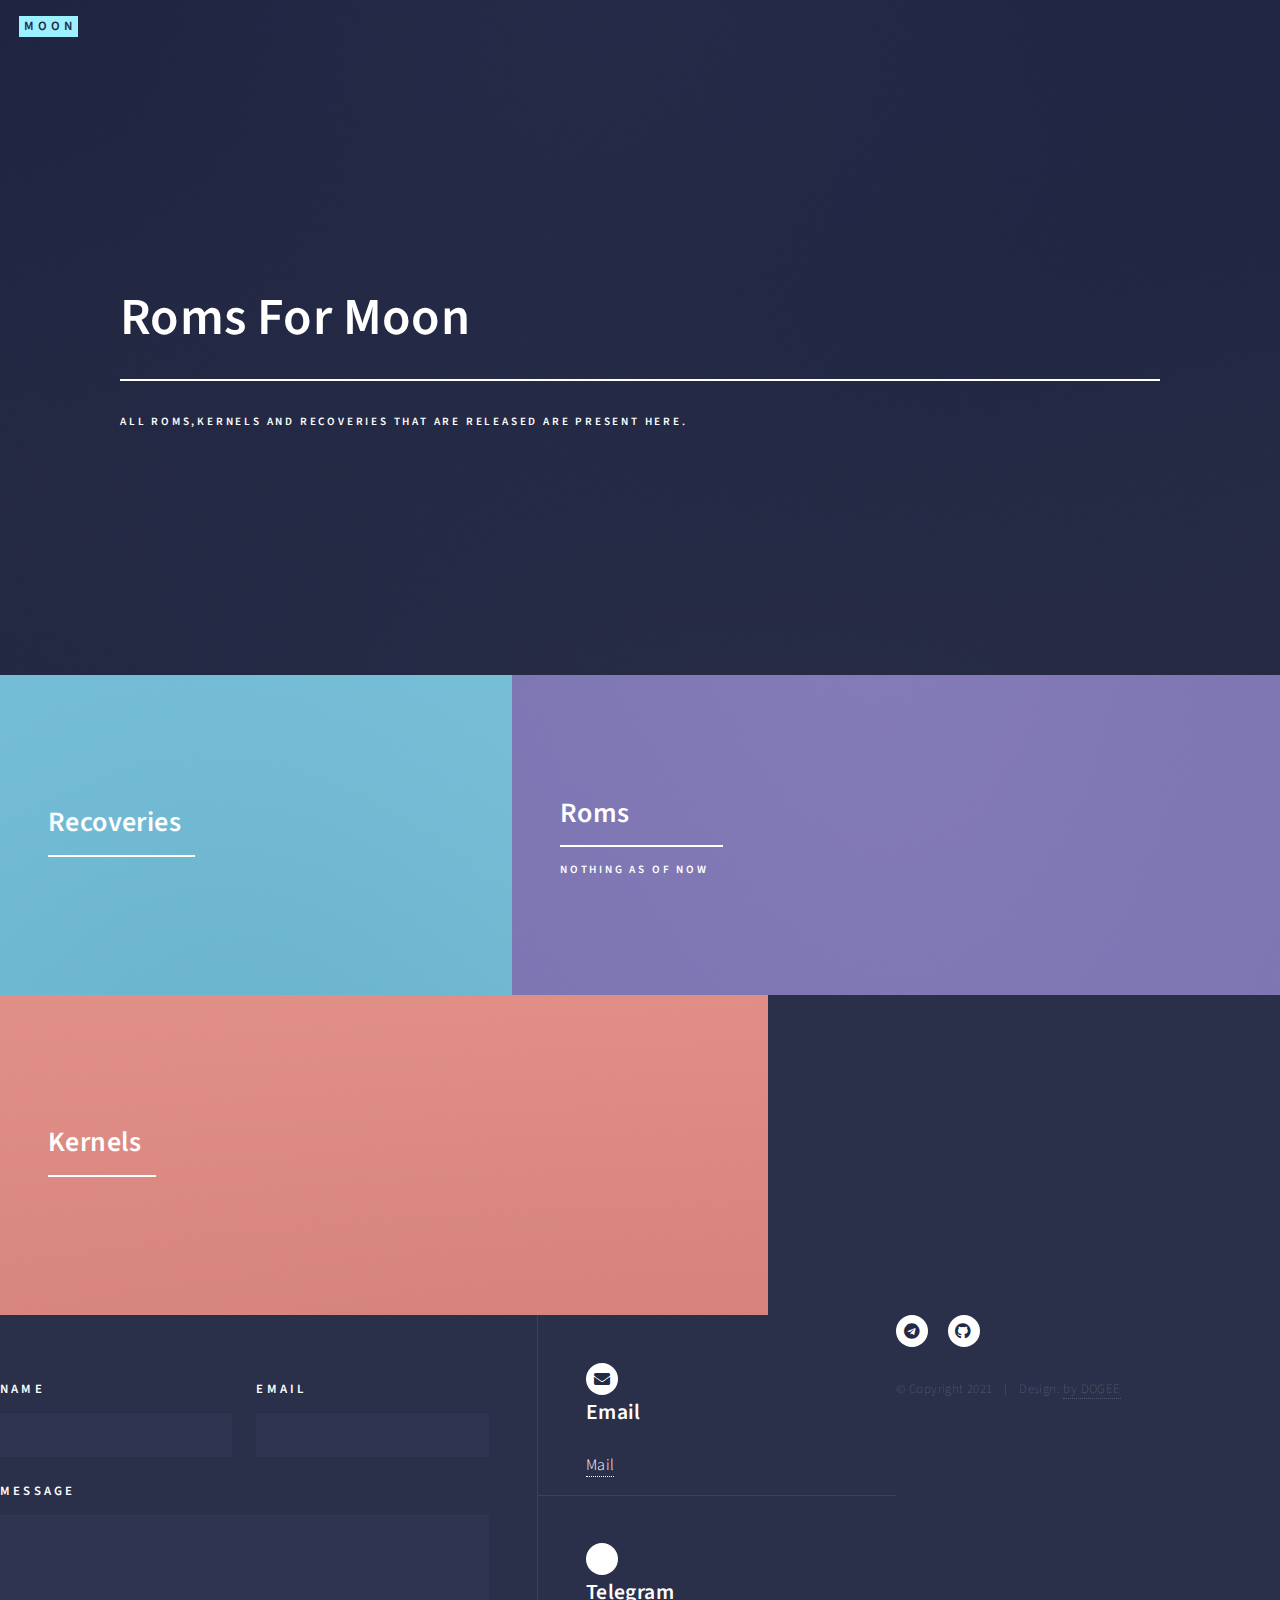
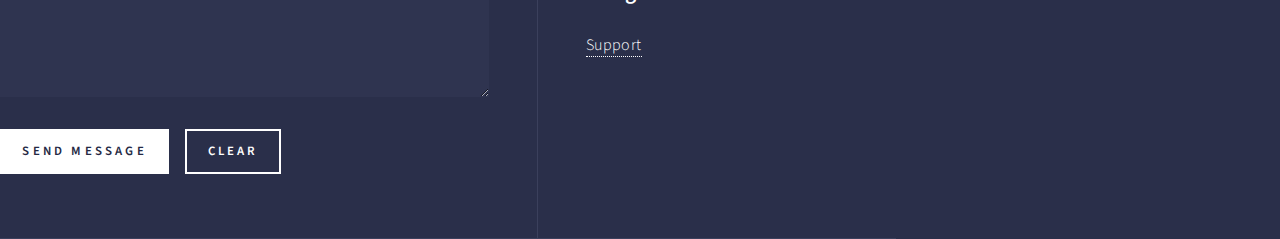
==== commit 93e0704a: "Update index.html" ====
--- a/index.html
+++ b/index.html
@@ -44,8 +44,7 @@
 										<img src="images/pic01.jpg" alt="" />
 									</span>
 									<header class="major">
-										<h3><a href="landing.html" class="link">Recoveries</a></h3>
-										<p>Nothing as of now</p>
+										<h3><a href="Recovery.html" class="link">Recoveries</a></h3>
 									</header>
 								</article>
 								<article>
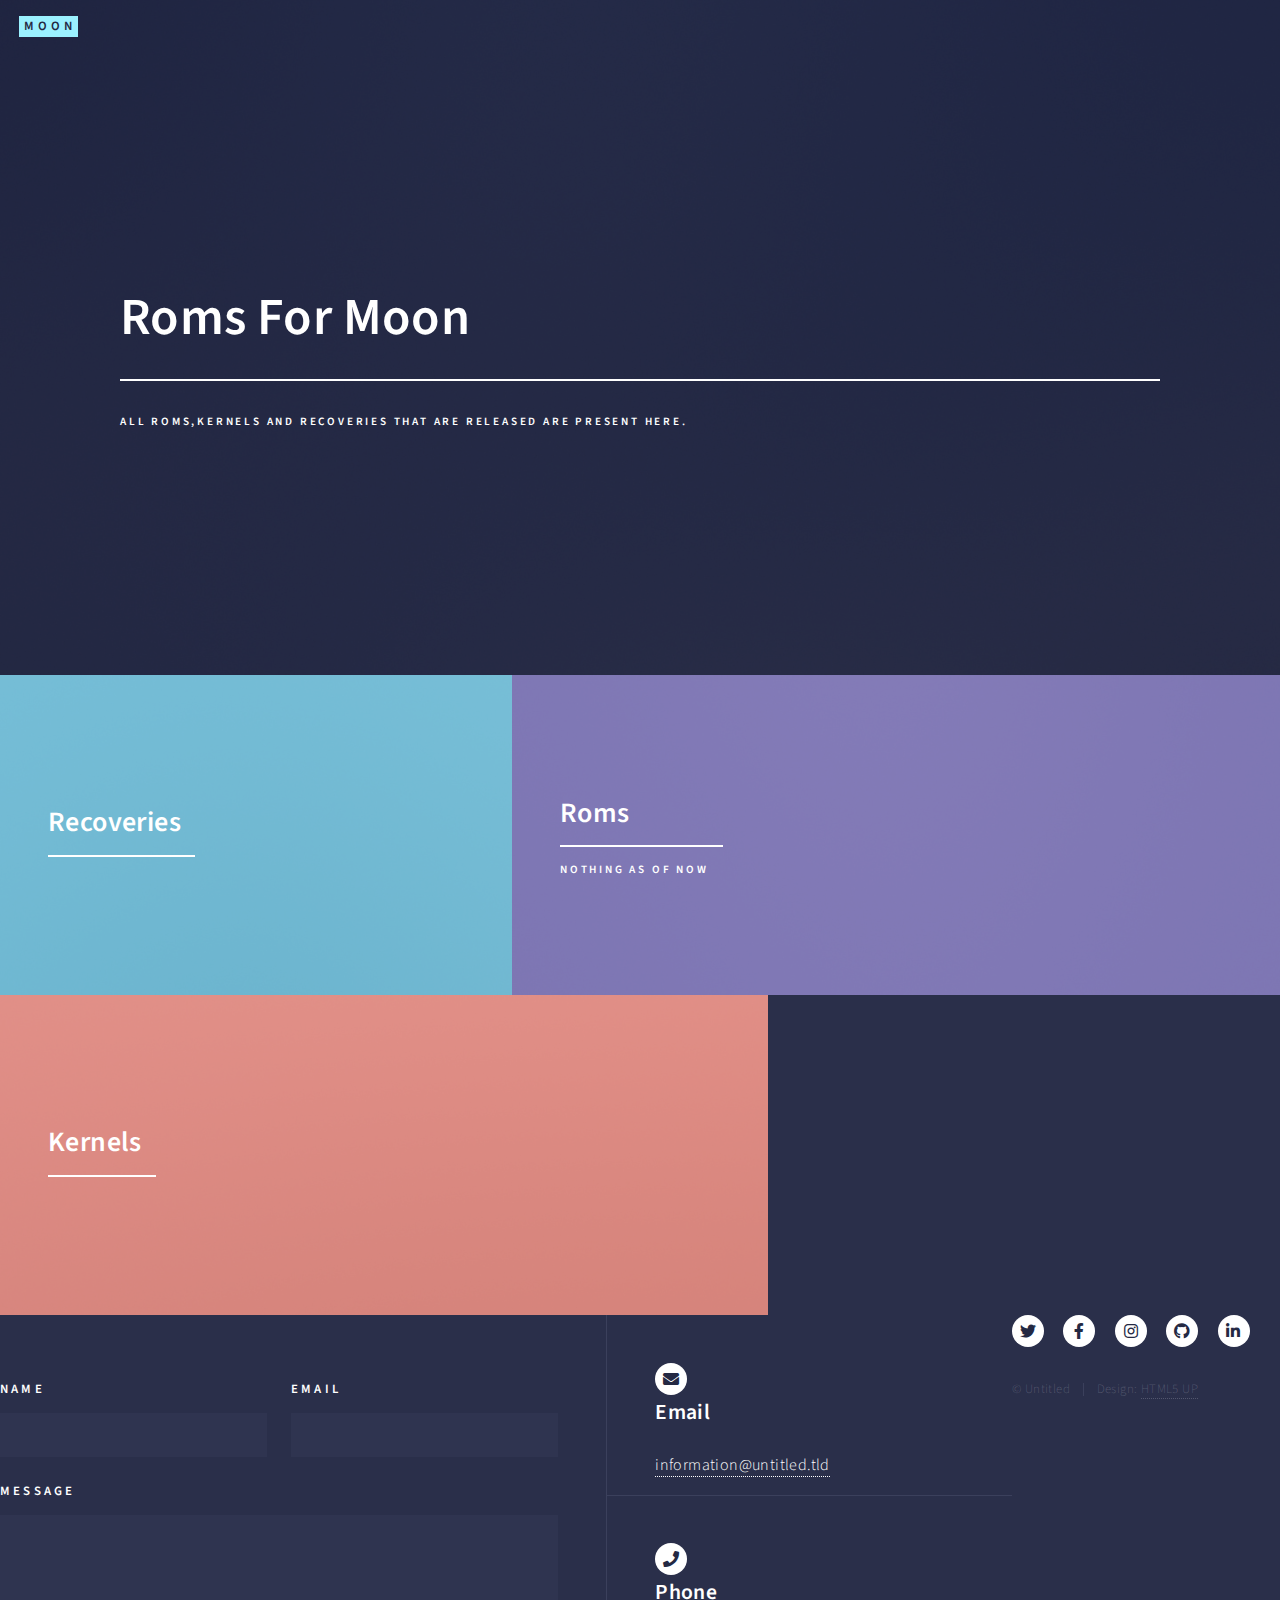
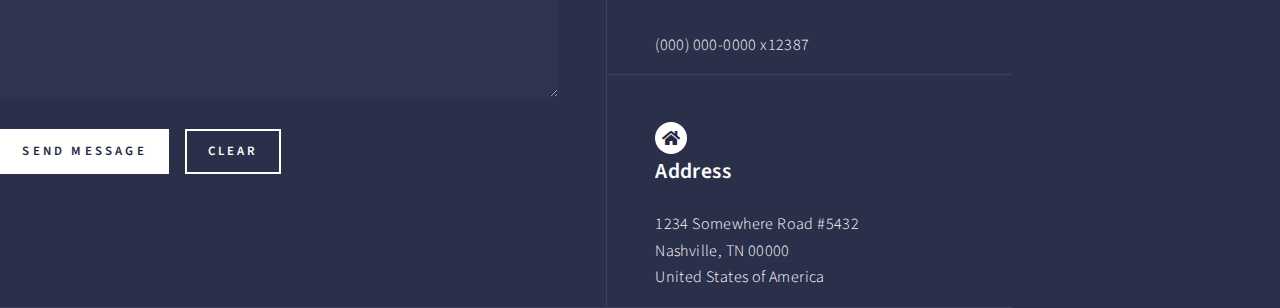
==== commit dfee4de1: "Update index.html" ====
--- a/index.html
+++ b/index.html
@@ -95,17 +95,25 @@
 									<div class="contact-method">
 										<span class="icon solid alt fa-envelope"></span>
 										<h3>Email</h3>
-										<span><a href="mailto:daman.dogee.02@gmail.com">Mail</a></span>
+										<a href="#">information@untitled.tld</a>
 									</div>
 								</section>
 								<section>
 									<div class="contact-method">
-										<span class="icon solid alt fa-telegram"></span>
-										<h3>Telegram</h3>
-										<a herf="htps://t.me/D_Ghoul"><span>Support</span></a>
+										<span class="icon solid alt fa-phone"></span>
+										<h3>Phone</h3>
+										<span>(000) 000-0000 x12387</span>
 									</div>
 								</section>
-
+								<section>
+									<div class="contact-method">
+										<span class="icon solid alt fa-home"></span>
+										<h3>Address</h3>
+										<span>1234 Somewhere Road #5432<br />
+										Nashville, TN 00000<br />
+										United States of America</span>
+									</div>
+								</section>
 							</section>
 						</div>
 					</section>
@@ -114,11 +122,14 @@
 					<footer id="footer">
 						<div class="inner">
 							<ul class="icons">
-								<li><a href="https://t.me/realme_moon" class="icon brands alt fa-telegram"><span class="label">Telegram</span></a></li>
-								<li><a href="https://github.com/DPSLEGEND" class="icon brands alt fa-github"><span class="label">GitHub</span></a></li>
+								<li><a href="#" class="icon brands alt fa-twitter"><span class="label">Twitter</span></a></li>
+								<li><a href="#" class="icon brands alt fa-facebook-f"><span class="label">Facebook</span></a></li>
+								<li><a href="#" class="icon brands alt fa-instagram"><span class="label">Instagram</span></a></li>
+								<li><a href="#" class="icon brands alt fa-github"><span class="label">GitHub</span></a></li>
+								<li><a href="#" class="icon brands alt fa-linkedin-in"><span class="label">LinkedIn</span></a></li>
 							</ul>
 							<ul class="copyright">
-								<li>&copy; Copyright 2021</li><li>Design: <a href="#">by DOGEE</a></li>
+								<li>&copy; Untitled</li><li>Design: <a href="https://html5up.net">HTML5 UP</a></li>
 							</ul>
 						</div>
 					</footer>
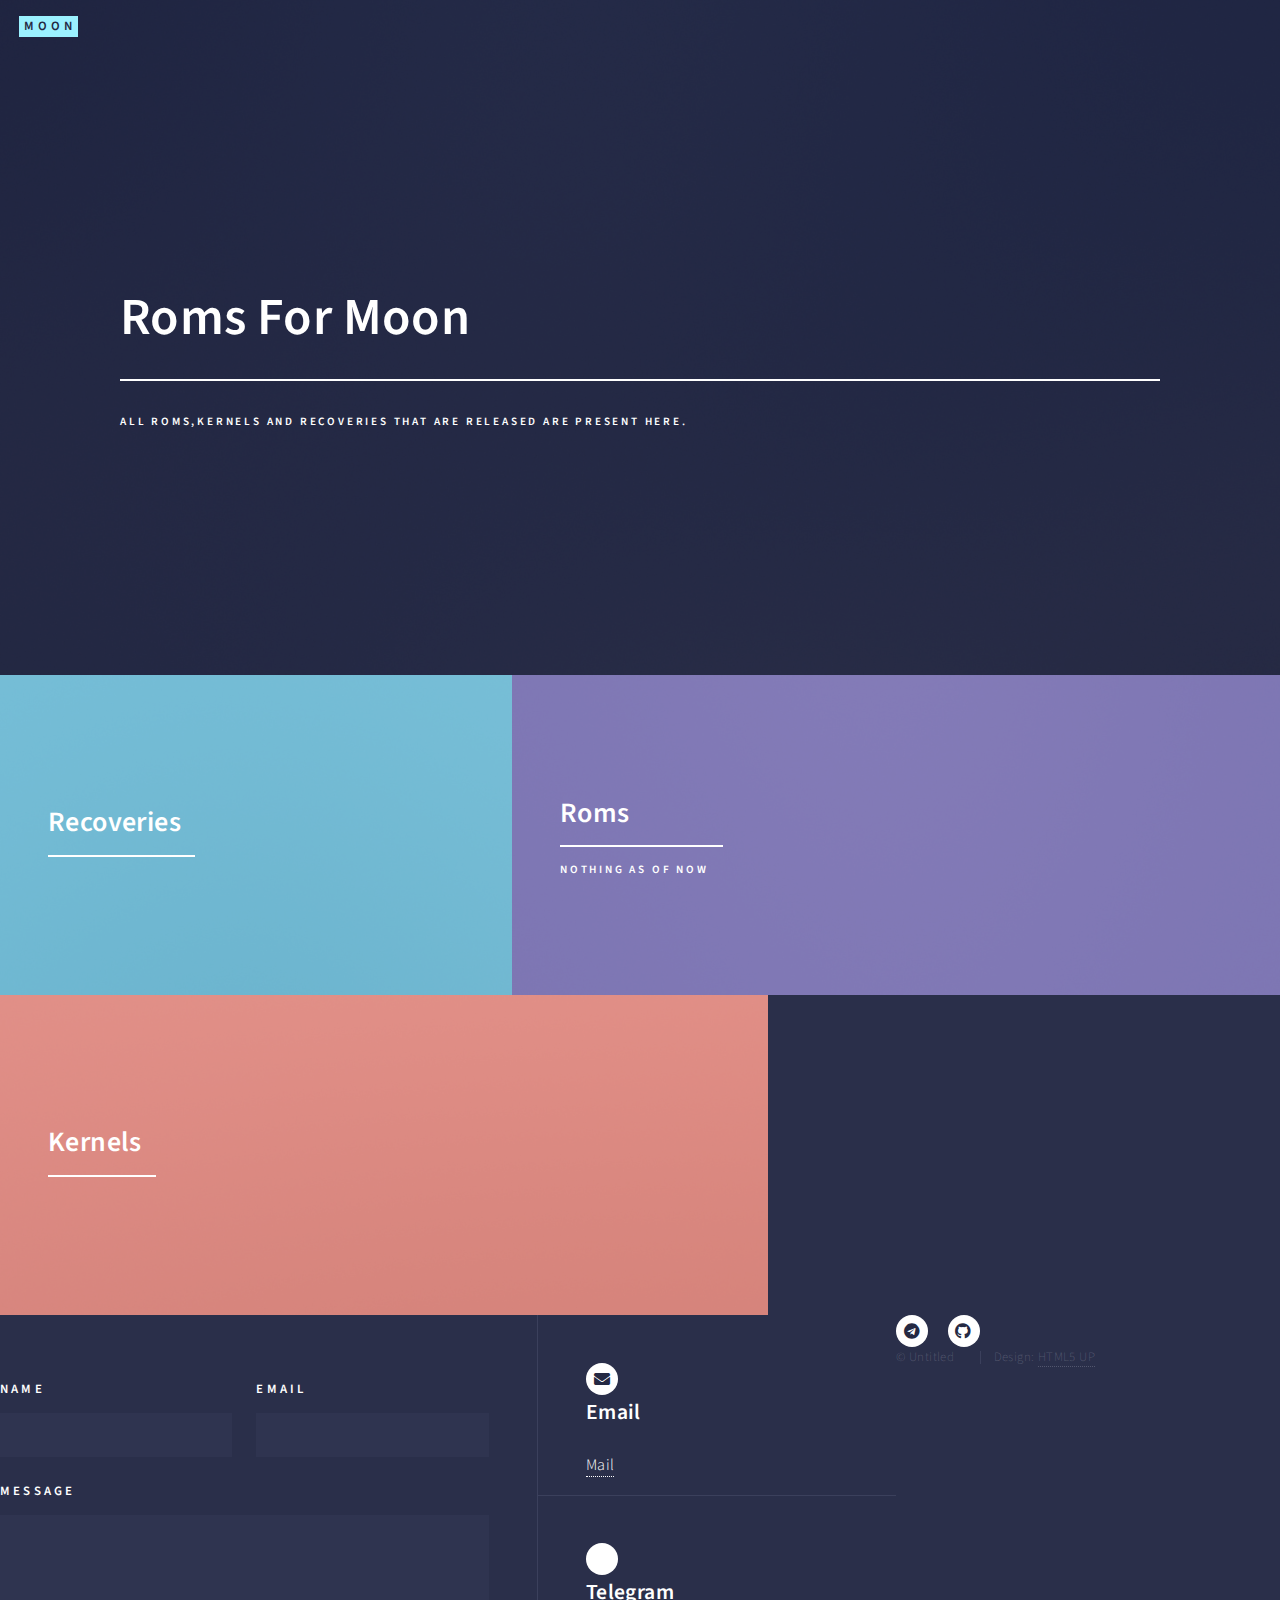
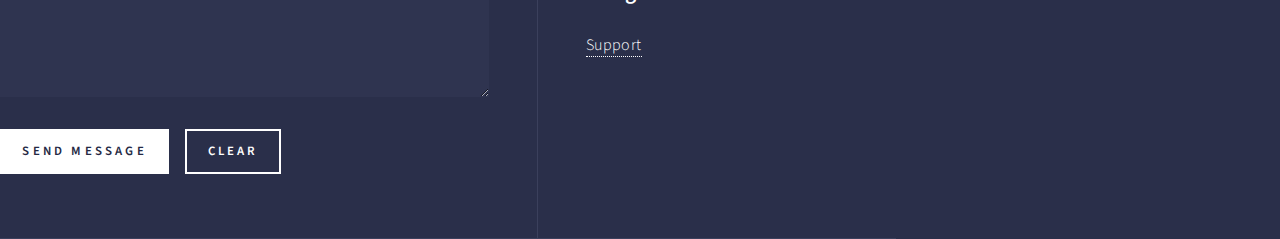
==== commit 09ad4780: "Update index.html" ====
--- a/index.html
+++ b/index.html
@@ -95,23 +95,14 @@
 									<div class="contact-method">
 										<span class="icon solid alt fa-envelope"></span>
 										<h3>Email</h3>
-										<a href="#">information@untitled.tld</a>
+										<span><a href="mailto:daman.dogee.02@gmail.com">Mail</a></span>
 									</div>
 								</section>
 								<section>
 									<div class="contact-method">
-										<span class="icon solid alt fa-phone"></span>
-										<h3>Phone</h3>
-										<span>(000) 000-0000 x12387</span>
-									</div>
-								</section>
-								<section>
-									<div class="contact-method">
-										<span class="icon solid alt fa-home"></span>
-										<h3>Address</h3>
-										<span>1234 Somewhere Road #5432<br />
-										Nashville, TN 00000<br />
-										United States of America</span>
+										<span class="icon solid alt fa-telegram"></span>
+										<h3>Telegram</h3>
+										<span><a herf="htps://t.me/D_Ghoul">Support</a></span>
 									</div>
 								</section>
 							</section>
@@ -122,12 +113,8 @@
 					<footer id="footer">
 						<div class="inner">
 							<ul class="icons">
-								<li><a href="#" class="icon brands alt fa-twitter"><span class="label">Twitter</span></a></li>
-								<li><a href="#" class="icon brands alt fa-facebook-f"><span class="label">Facebook</span></a></li>
-								<li><a href="#" class="icon brands alt fa-instagram"><span class="label">Instagram</span></a></li>
-								<li><a href="#" class="icon brands alt fa-github"><span class="label">GitHub</span></a></li>
-								<li><a href="#" class="icon brands alt fa-linkedin-in"><span class="label">LinkedIn</span></a></li>
-							</ul>
+								<li><a href="https://t.me/realme_moon" class="icon brands alt fa-telegram"><span class="label">Telegram</span></a></li>
+								<li><a href="https://github.com/DPSLEGEND" class="icon brands alt fa-github"><span class="label">GitHub</span></a></li>
 							<ul class="copyright">
 								<li>&copy; Untitled</li><li>Design: <a href="https://html5up.net">HTML5 UP</a></li>
 							</ul>
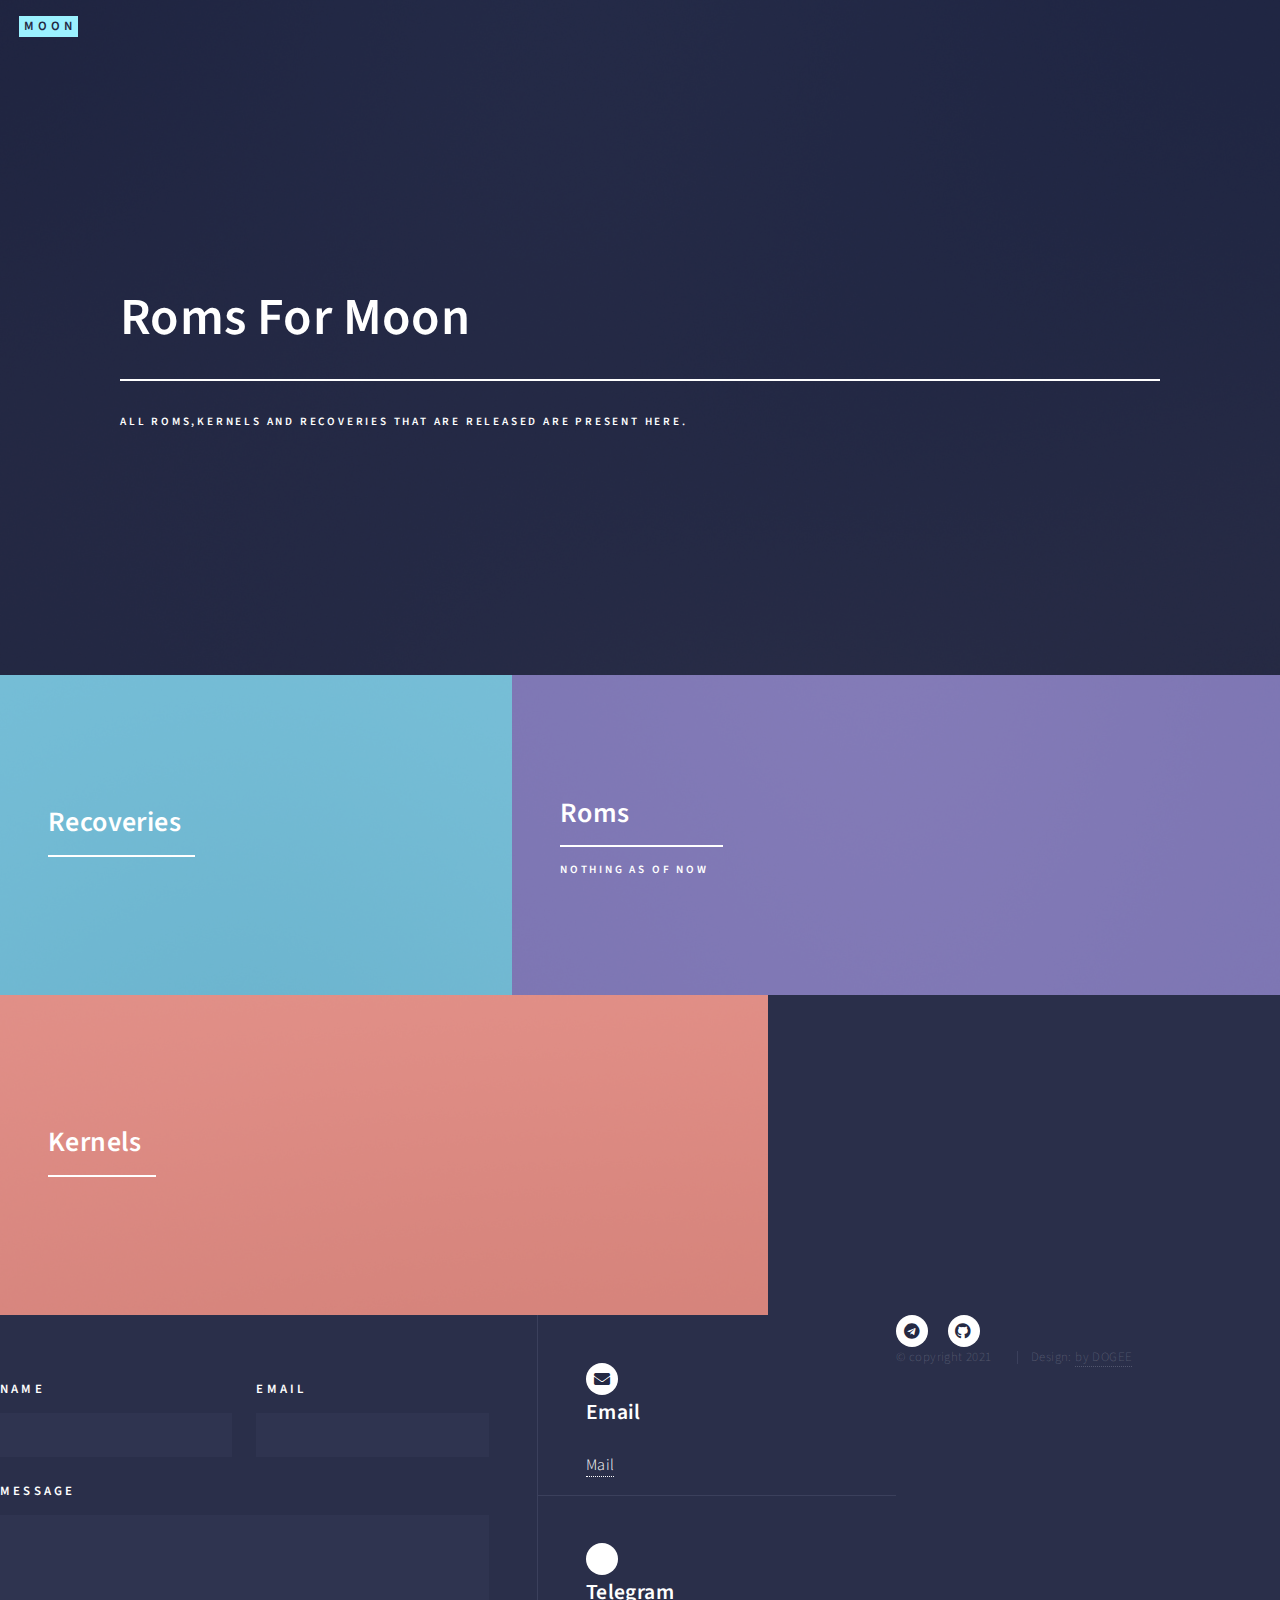
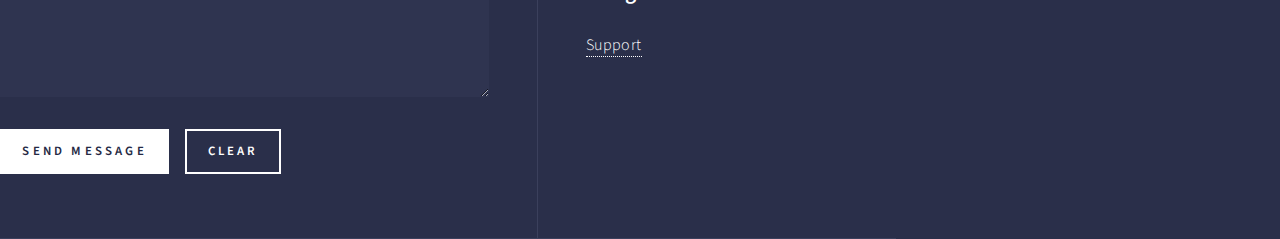
==== commit b32bc87f: "Update index.html" ====
--- a/index.html
+++ b/index.html
@@ -116,7 +116,7 @@
 								<li><a href="https://t.me/realme_moon" class="icon brands alt fa-telegram"><span class="label">Telegram</span></a></li>
 								<li><a href="https://github.com/DPSLEGEND" class="icon brands alt fa-github"><span class="label">GitHub</span></a></li>
 							<ul class="copyright">
-								<li>&copy; Untitled</li><li>Design: <a href="https://html5up.net">HTML5 UP</a></li>
+								<li>&copy; copyright 2021</li><li>Design: <a href="https://html5up.net">by DOGEE</a></li>
 							</ul>
 						</div>
 					</footer>
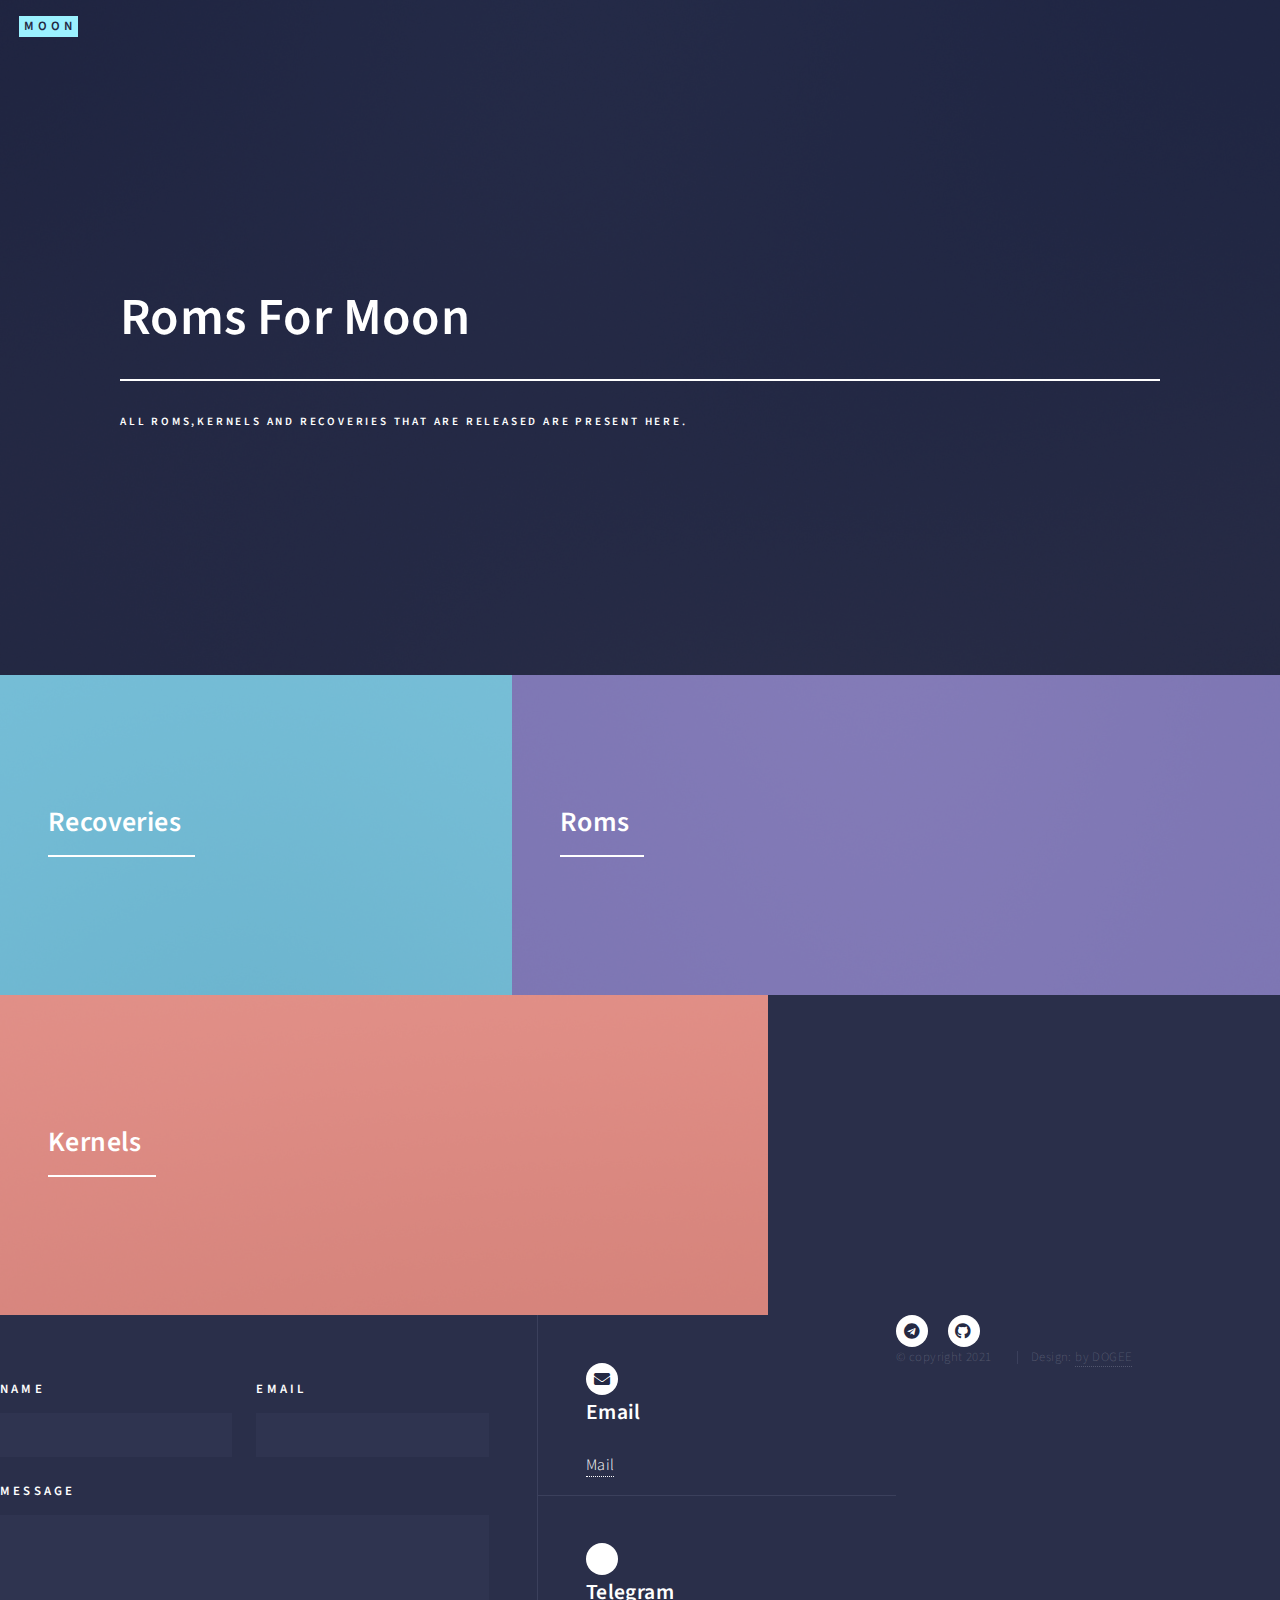
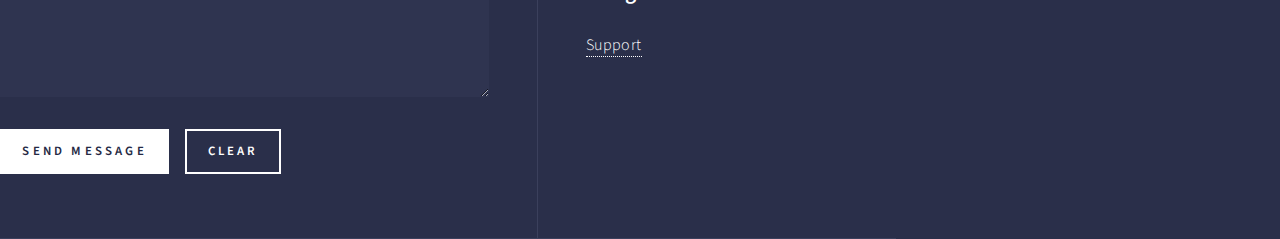
==== commit a2588bce: "Update index.html" ====
--- a/index.html
+++ b/index.html
@@ -52,8 +52,7 @@
 										<img src="images/pic02.jpg" alt="" />
 									</span>
 									<header class="major">
-										<h3><a href="landing.html" class="link">Roms</a></h3>
-										<p>Nothing as of now</p>
+										<h3><a href="Roms.html" class="link">Roms</a></h3>
 									</header>
 								</article>
 								<article>
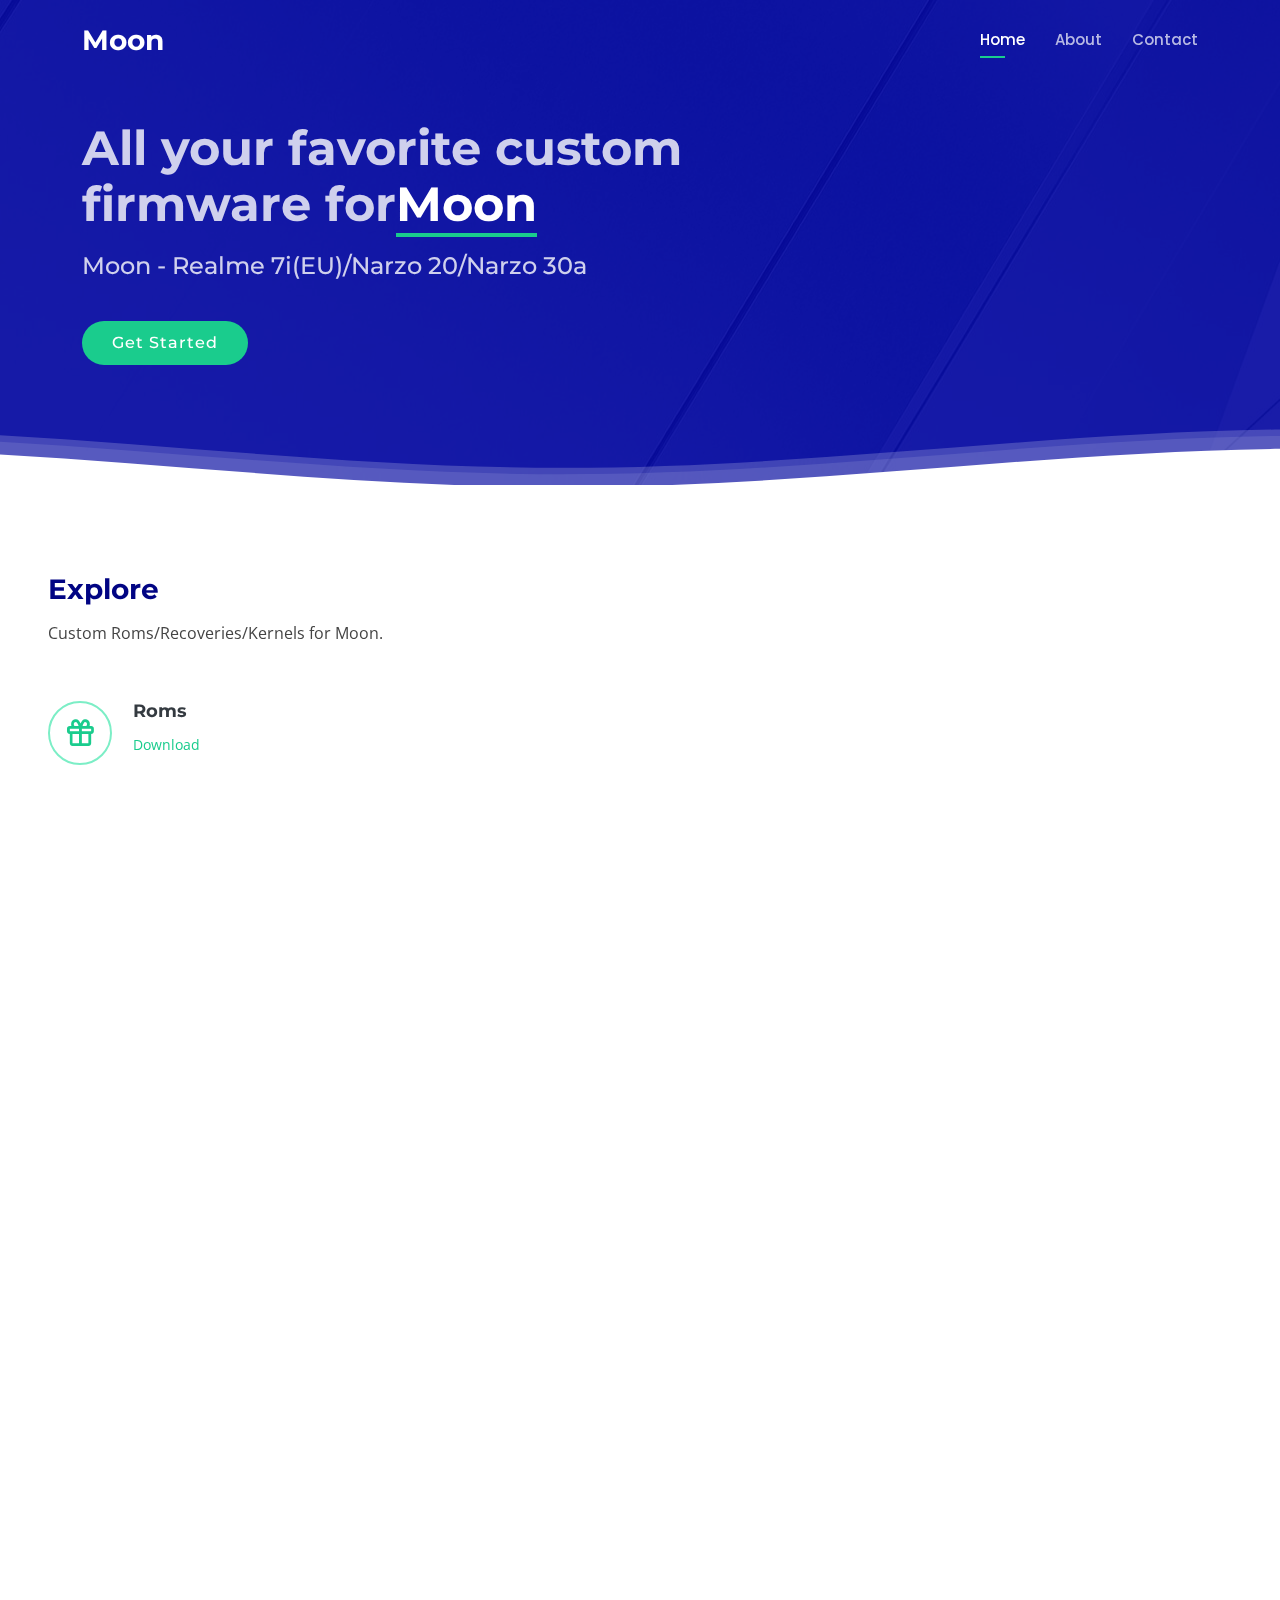
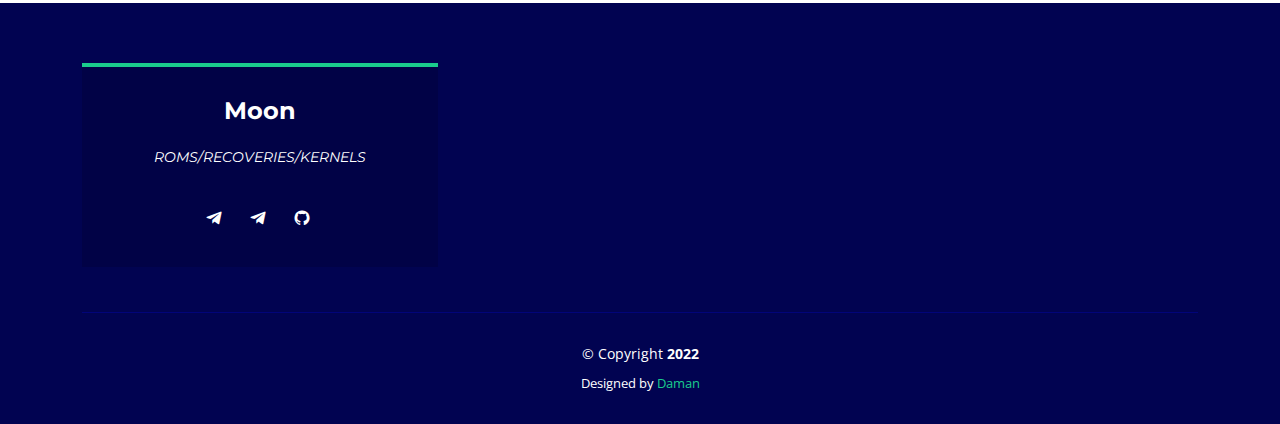
==== commit bf8fbada: "Revamp whole" ====
--- a/index.html
+++ b/index.html
@@ -1,135 +1,240 @@
-<!DOCTYPE HTML>
-<!--
-	Moon Roms
-	html5up.net | @ajlkn
-	Free for personal and commercial use under the CCA 3.0 license (html5up.net/license)
--->
-<html>
-	<head>
-		<title>moon.roms.me</title>
-		<meta charset="utf-8" />
-		<meta name="viewport" content="width=device-width, initial-scale=1, user-scalable=no" />
-		<link rel="stylesheet" href="assets/css/main.css" />
-		<noscript><link rel="stylesheet" href="assets/css/noscript.css" /></noscript>
-	</head>
-	<body class="is-preload">
-
-		<!-- Wrapper -->
-			<div id="wrapper">
-
-				<!-- Header -->
-					<header id="header" class="alt">
-						<a href="index.html" class="logo"><strong>MOON</strong></a>
-					</header>
-
-				<!-- Banner -->
-					<section id="banner" class="major">
-						<div class="inner">
-							<header class="major">
-								<h1>Roms For Moon</h1>
-							</header>
-							<div class="content">
-								<p>All Roms,Kernels and Recoveries that are released are present here.</p>
-							</div>
-						</div>
-					</section>
-
-				<!-- Main -->
-					<div id="main">
-
-						<!-- One -->
-							<section id="one" class="tiles">
-								<article>
-									<span class="image">
-										<img src="images/pic01.jpg" alt="" />
-									</span>
-									<header class="major">
-										<h3><a href="Recovery.html" class="link">Recoveries</a></h3>
-									</header>
-								</article>
-								<article>
-									<span class="image">
-										<img src="images/pic02.jpg" alt="" />
-									</span>
-									<header class="major">
-										<h3><a href="Roms.html" class="link">Roms</a></h3>
-									</header>
-								</article>
-								<article>
-									<span class="image">
-										<img src="images/pic03.jpg" alt="" />
-									</span>
-									<header class="major">
-										<h3><a href="Kernel.html" class="link">Kernels</a></h3>
-									</header>
-								</article>
-
-				<!-- Contact -->
-					<section id="contact">
-						<div class="inner">
-							<section>
-								<form method="post" action="#">
-									<div class="fields">
-										<div class="field half">
-											<label for="name">Name</label>
-											<input type="text" name="name" id="name" />
-										</div>
-										<div class="field half">
-											<label for="email">Email</label>
-											<input type="text" name="email" id="email" />
-										</div>
-										<div class="field">
-											<label for="message">Message</label>
-											<textarea name="message" id="message" rows="6"></textarea>
-										</div>
-									</div>
-									<ul class="actions">
-										<li><input type="submit" value="Send Message" class="primary" /></li>
-										<li><input type="reset" value="Clear" /></li>
-									</ul>
-								</form>
-							</section>
-							<section class="split">
-								<section>
-									<div class="contact-method">
-										<span class="icon solid alt fa-envelope"></span>
-										<h3>Email</h3>
-										<span><a href="mailto:daman.dogee.02@gmail.com">Mail</a></span>
-									</div>
-								</section>
-								<section>
-									<div class="contact-method">
-										<span class="icon solid alt fa-telegram"></span>
-										<h3>Telegram</h3>
-										<span><a herf="htps://t.me/D_Ghoul">Support</a></span>
-									</div>
-								</section>
-							</section>
-						</div>
-					</section>
-
-				<!-- Footer -->
-					<footer id="footer">
-						<div class="inner">
-							<ul class="icons">
-								<li><a href="https://t.me/realme_moon" class="icon brands alt fa-telegram"><span class="label">Telegram</span></a></li>
-								<li><a href="https://github.com/DPSLEGEND" class="icon brands alt fa-github"><span class="label">GitHub</span></a></li>
-							<ul class="copyright">
-								<li>&copy; copyright 2021</li><li>Design: <a href="https://html5up.net">by DOGEE</a></li>
-							</ul>
-						</div>
-					</footer>
-
-			</div>
-
-		<!-- Scripts -->
-			<script src="assets/js/jquery.min.js"></script>
-			<script src="assets/js/jquery.scrolly.min.js"></script>
-			<script src="assets/js/jquery.scrollex.min.js"></script>
-			<script src="assets/js/browser.min.js"></script>
-			<script src="assets/js/breakpoints.min.js"></script>
-			<script src="assets/js/util.js"></script>
-			<script src="assets/js/main.js"></script>
-
-	</body>
+<!DOCTYPE html>
+<html lang="en">
+
+<head>
+  <meta charset="utf-8">
+  <meta content="width=device-width, initial-scale=1.0" name="viewport">
+
+  <title>moon.roms</title>
+  <meta content="" name="description">
+  <meta content="" name="keywords">
+
+  <!-- Favicons -->
+  <link href="assets/img/favicon.png" rel="icon">
+  <link href="assets/img/apple-touch-icon.png" rel="apple-touch-icon">
+
+  <!-- Google Fonts -->
+  <link href="https://fonts.googleapis.com/css?family=Open+Sans:300,300i,400,400i,600,600i,700,700i|Montserrat:300,300i,400,400i,500,500i,600,600i,700,700i|Poppins:300,300i,400,400i,500,500i,600,600i,700,700i" rel="stylesheet">
+
+  <!-- Vendor CSS Files -->
+  <link href="assets/vendor/aos/aos.css" rel="stylesheet">
+  <link href="assets/vendor/bootstrap/css/bootstrap.min.css" rel="stylesheet">
+  <link href="assets/vendor/bootstrap-icons/bootstrap-icons.css" rel="stylesheet">
+  <link href="assets/vendor/boxicons/css/boxicons.min.css" rel="stylesheet">
+  <link href="assets/vendor/glightbox/css/glightbox.min.css" rel="stylesheet">
+  <link href="assets/vendor/remixicon/remixicon.css" rel="stylesheet">
+  <link href="assets/vendor/swiper/swiper-bundle.min.css" rel="stylesheet">
+
+  <!-- Template Main CSS File -->
+  <link href="assets/css/style.css" rel="stylesheet">
+
+</head>
+
+<body>
+
+  <!-- ======= Header ======= -->
+  <header id="header" class="fixed-top d-flex align-items-center header-transparent">
+    <div class="container d-flex align-items-center justify-content-between">
+
+      <div class="logo">
+        <h1><a href="index.html"><span>Moon</span></a></h1>
+        <!-- Uncomment below if you prefer to use an image logo -->
+        <!-- <a href="index.html"><img src="assets/img/logo.png" alt="" class="img-fluid"></a>-->
+      </div>
+
+      <nav id="navbar" class="navbar">
+        <ul>
+          <li><a class="nav-link scrollto active" href="#hero">Home</a></li>
+          <li><a class="nav-link scrollto" href="#about">About</a></li>
+          <li><a class="nav-link scrollto" href="#contact">Contact</a></li>
+        </ul>
+        <i class="bi bi-list mobile-nav-toggle"></i>
+      </nav><!-- .navbar -->
+
+    </div>
+  </header><!-- End Header -->
+
+  <!-- ======= Hero Section ======= -->
+  <section id="hero">
+
+    <div class="container">
+      <div class="row justify-content-between">
+        <div class="col-lg-7 pt-5 pt-lg-0 order-2 order-lg-1 d-flex align-items-center">
+          <div data-aos="zoom-out">
+            <h1>All your favorite custom firmware for<span>Moon</span></h1>
+            <h2>Moon - Realme 7i(EU)/Narzo 20/Narzo 30a</h2>
+            <div class="text-center text-lg-start">
+              <a href="#about" class="btn-get-started scrollto">Get Started</a>
+            </div>
+          </div>
+        </div>
+      </div>
+    </div>
+
+    <svg class="hero-waves" xmlns="http://www.w3.org/2000/svg" xmlns:xlink="http://www.w3.org/1999/xlink" viewBox="0 24 150 28 " preserveAspectRatio="none">
+      <defs>
+        <path id="wave-path" d="M-160 44c30 0 58-18 88-18s 58 18 88 18 58-18 88-18 58 18 88 18 v44h-352z">
+      </defs>
+      <g class="wave1">
+        <use xlink:href="#wave-path" x="50" y="3" fill="rgba(255,255,255, .1)">
+      </g>
+      <g class="wave2">
+        <use xlink:href="#wave-path" x="50" y="0" fill="rgba(255,255,255, .2)">
+      </g>
+      <g class="wave3">
+        <use xlink:href="#wave-path" x="50" y="9" fill="#fff">
+      </g>
+    </svg>
+
+  </section><!-- End Hero -->
+
+  <main id="main">
+
+    <!-- ======= About Section ======= -->
+    <section id="about" class="about">
+      <div class="container-fluid">
+
+        <div class="row">
+
+          <div class="col-xl-7 col-lg-6 icon-boxes d-flex flex-column align-items-stretch justify-content-center py-5 px-lg-5" data-aos="fade-left">
+            <h3>Explore</h3>
+            <p>Custom Roms/Recoveries/Kernels for Moon.</p>
+
+            <div class="icon-box" data-aos="zoom-in" data-aos-delay="100">
+              <div class="icon"><i class="bx bx-gift"></i></div>
+              <h4 class="title"><a href="">Roms</a></h4>
+              <p class="description"><a href="https://t.me/realme_moon_updates">Download</a></p>
+            </div>
+
+            <div class="icon-box" data-aos="zoom-in" data-aos-delay="200">
+              <div class="icon"><i class="bx bx-gift"></i></div>
+              <h4 class="title"><a href="">Recoveries</a></h4>
+              <p class="description"><a href="https://t.me/realme_moon_updates">Download</a></p>
+            </div>
+
+            <div class="icon-box" data-aos="zoom-in" data-aos-delay="300">
+              <div class="icon"><i class="bx bx-atom"></i></div>
+              <h4 class="title"><a href="">Kernels</a></h4>
+              <p class="description"><a href="https://t.me/realme_moon_updates">Download</a></p>
+            </div>
+
+          </div>
+        </div>
+
+      </div>
+    </section><!-- End About Section -->
+
+
+    <!-- ======= Contact Section ======= -->
+    <section id="contact" class="contact">
+      <div class="container">
+
+        <div class="section-title" data-aos="fade-up">
+          <h2>Contact</h2>
+          <p>Contact Us</p>
+        </div>
+
+        <div class="row">
+
+          <div class="col-lg-4" data-aos="fade-right" data-aos-delay="100">
+            <div class="info">
+
+              <div class="email">
+                <i class="bi bi-envelope"></i>
+                <h4>Email:</h4>
+                <p>mailto:daman.dogee.02@gmail.com</p>
+              </div>
+
+              <div class="phone">
+                <i class="bi bi-phone"></i>
+                <h4>PM's</h4>
+                <p><a herf="htps://t.me/D_Ghoul">Support</a></p>
+              </div>
+
+            </div>
+
+          </div>
+
+          <div class="col-lg-8 mt-5 mt-lg-0" data-aos="fade-left" data-aos-delay="200">
+
+            <form action="forms/contact.php" method="post" role="form" class="php-email-form">
+              <div class="row">
+                <div class="col-md-6 form-group">
+                  <input type="text" name="name" class="form-control" id="name" placeholder="Your Name" required>
+                </div>
+                <div class="col-md-6 form-group mt-3 mt-md-0">
+                  <input type="email" class="form-control" name="email" id="email" placeholder="Your Email" required>
+                </div>
+              </div>
+              <div class="form-group mt-3">
+                <input type="text" class="form-control" name="subject" id="subject" placeholder="Subject" required>
+              </div>
+              <div class="form-group mt-3">
+                <textarea class="form-control" name="message" rows="5" placeholder="Message" required></textarea>
+              </div>
+              <div class="my-3">
+                <div class="loading">Loading</div>
+                <div class="error-message"></div>
+                <div class="sent-message">Your message has been sent. Thank you!</div>
+              </div>
+              <div class="text-center"><button type="submit">Send Message</button></div>
+            </form>
+
+          </div>
+
+        </div>
+
+      </div>
+    </section><!-- End Contact Section -->
+
+  </main><!-- End #main -->
+
+  <!-- ======= Footer ======= -->
+  <footer id="footer">
+    <div class="footer-top">
+      <div class="container">
+        <div class="row">
+
+          <div class="col-lg-4 col-md-6">
+            <div class="footer-info">
+              <h3>Moon</h3>
+              <p class="pb-3"><em>ROMS/RECOVERIES/KERNELS</em></p>
+              <div class="social-links mt-3">
+                <a href="https://t.me/realme_moon_updates" class="telegram"><i class="bx bxl-telegram"></i></a>
+                <a href="https://t.me/realme_moon" class="telegram"><i class="bx bxl-telegram"></i></a>
+                <a href="https://github.com/DPSLEGEND" class="github"><i class="bx bxl-github"></i></a>
+              </div>
+            </div>
+          </div>
+
+        </div>
+      </div>
+    </div>
+
+    <div class="container">
+      <div class="copyright">
+        &copy; Copyright <strong><span>2022</span></strong>
+      </div>
+      <div class="credits">
+        Designed by <a href="https://t.me/D_Ghoul">Daman</a>
+      </div>
+    </div>
+  </footer><!-- End Footer -->
+
+  <a href="#" class="back-to-top d-flex align-items-center justify-content-center"><i class="bi bi-arrow-up-short"></i></a>
+  <div id="preloader"></div>
+
+  <!-- Vendor JS Files -->
+  <script src="assets/vendor/purecounter/purecounter.js"></script>
+  <script src="assets/vendor/aos/aos.js"></script>
+  <script src="assets/vendor/bootstrap/js/bootstrap.bundle.min.js"></script>
+  <script src="assets/vendor/glightbox/js/glightbox.min.js"></script>
+  <script src="assets/vendor/swiper/swiper-bundle.min.js"></script>
+  <script src="assets/vendor/php-email-form/validate.js"></script>
+
+  <!-- Template Main JS File -->
+  <script src="assets/js/main.js"></script>
+
+</body>
+
 </html>
